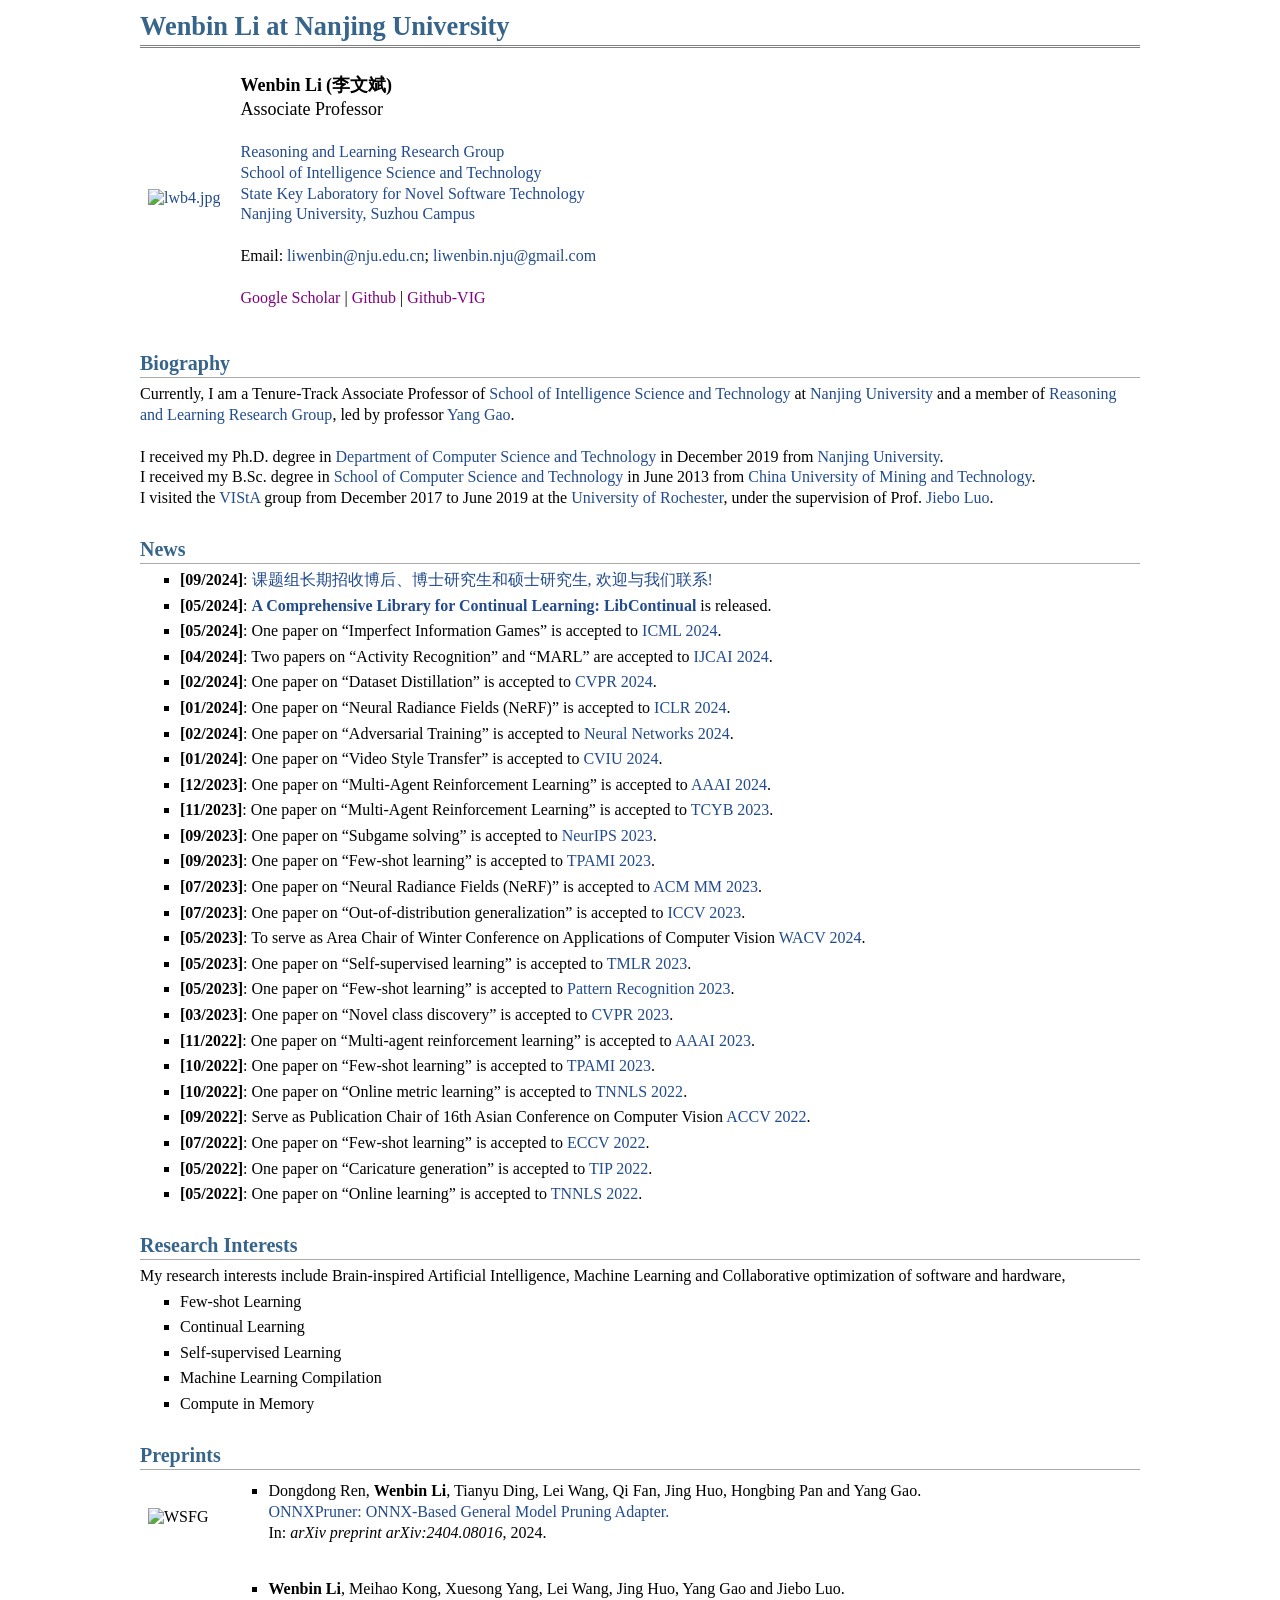
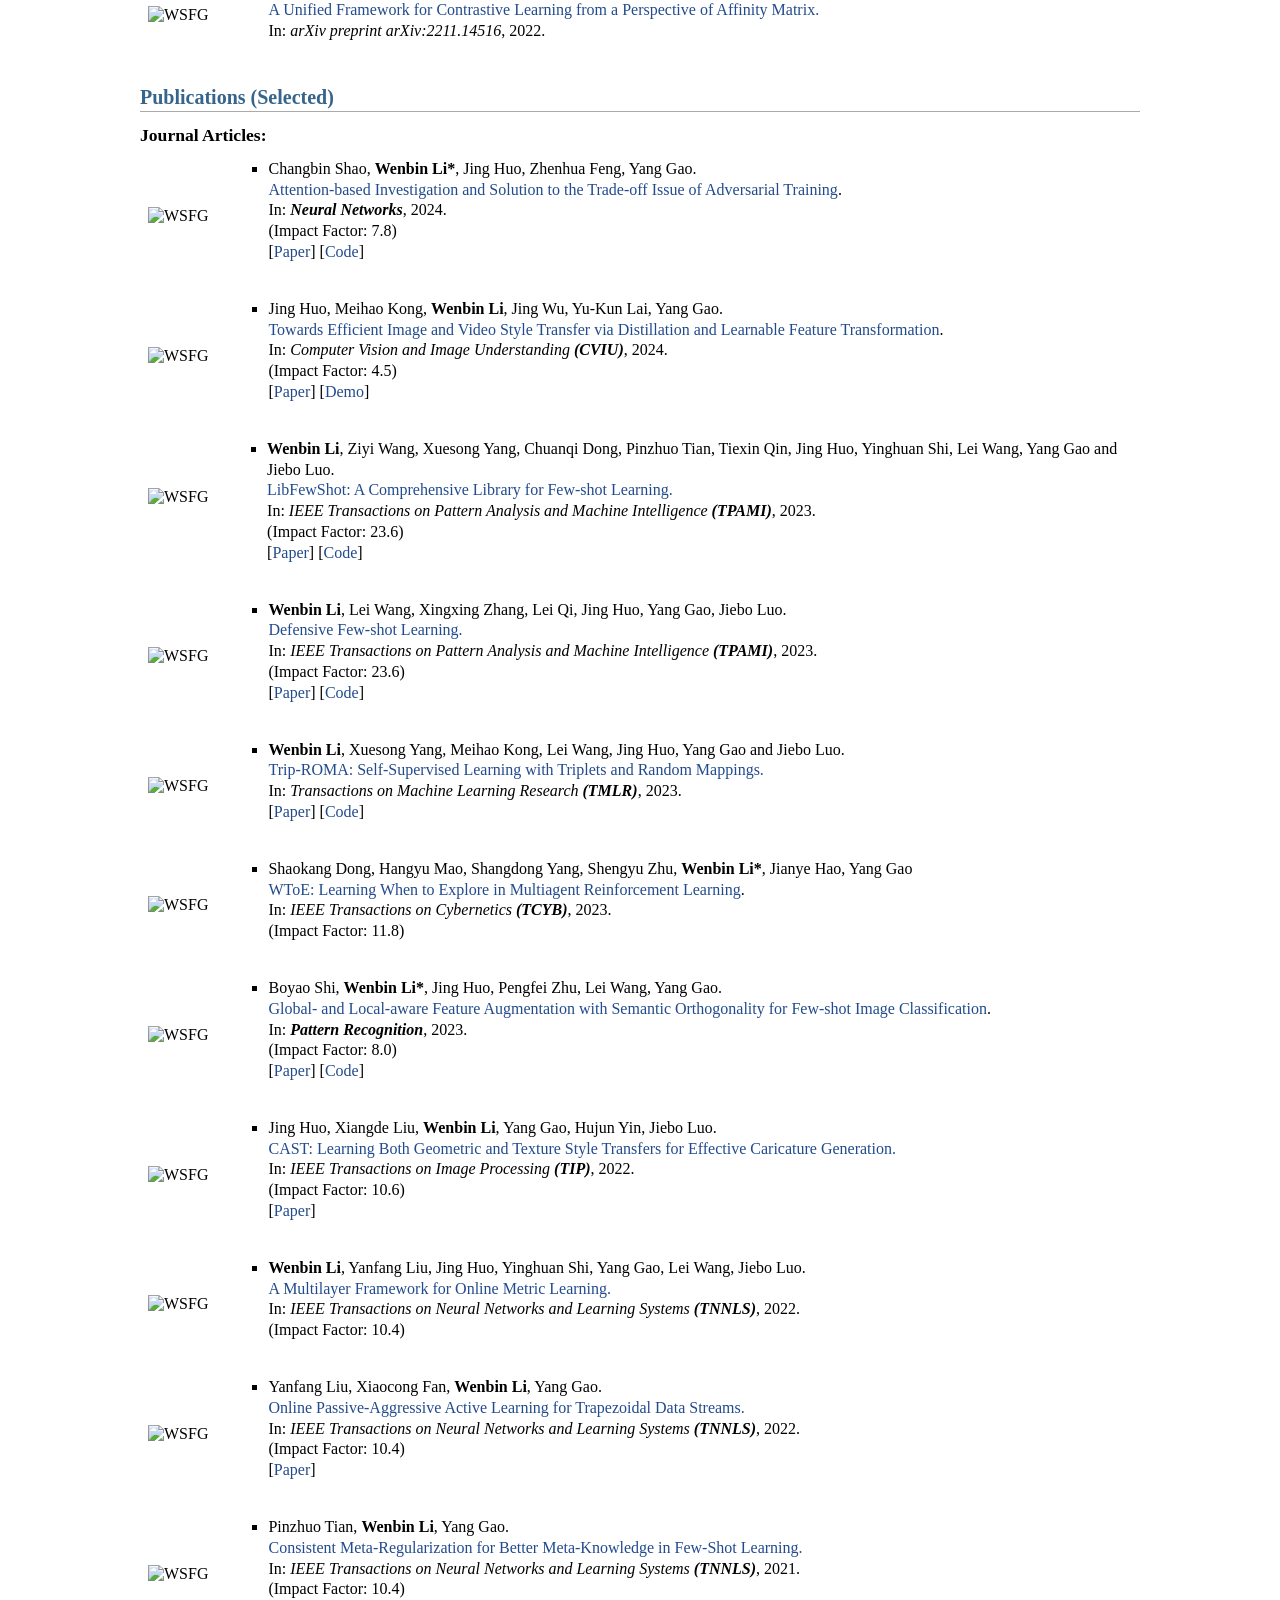
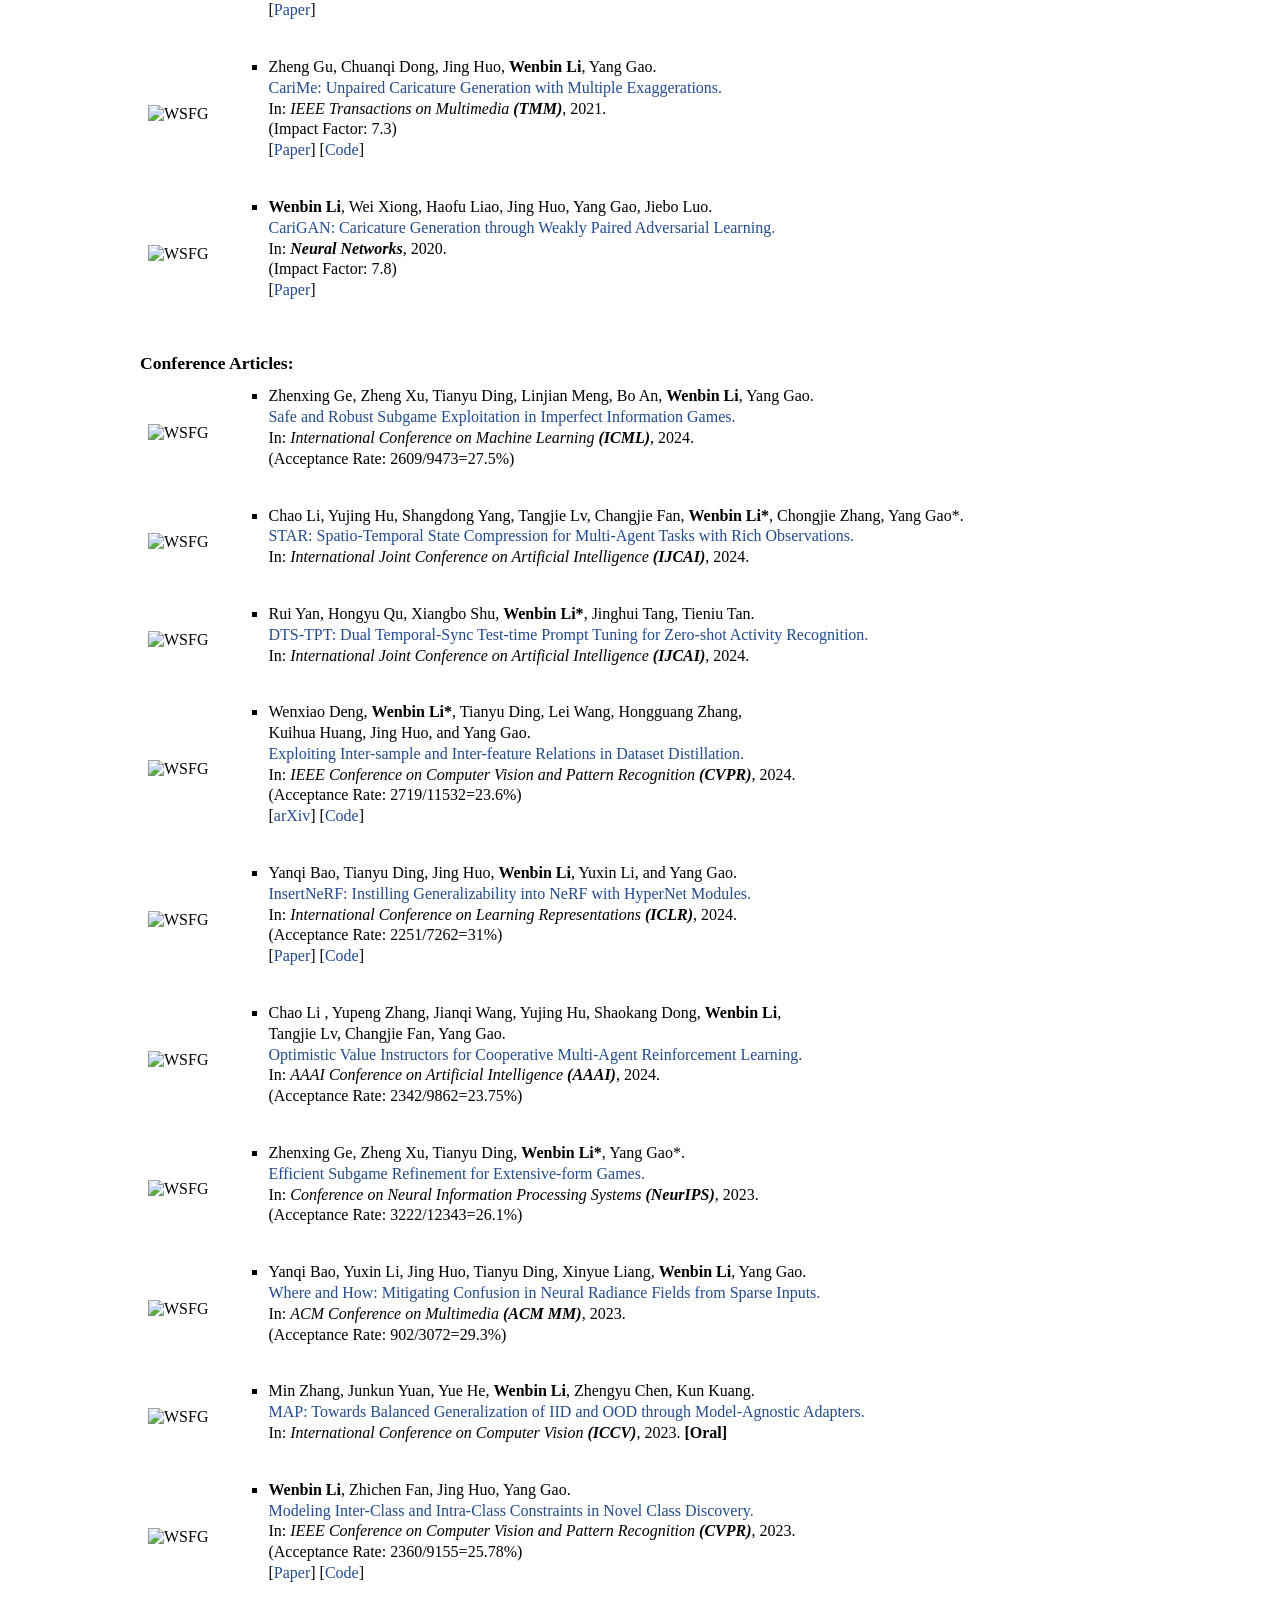
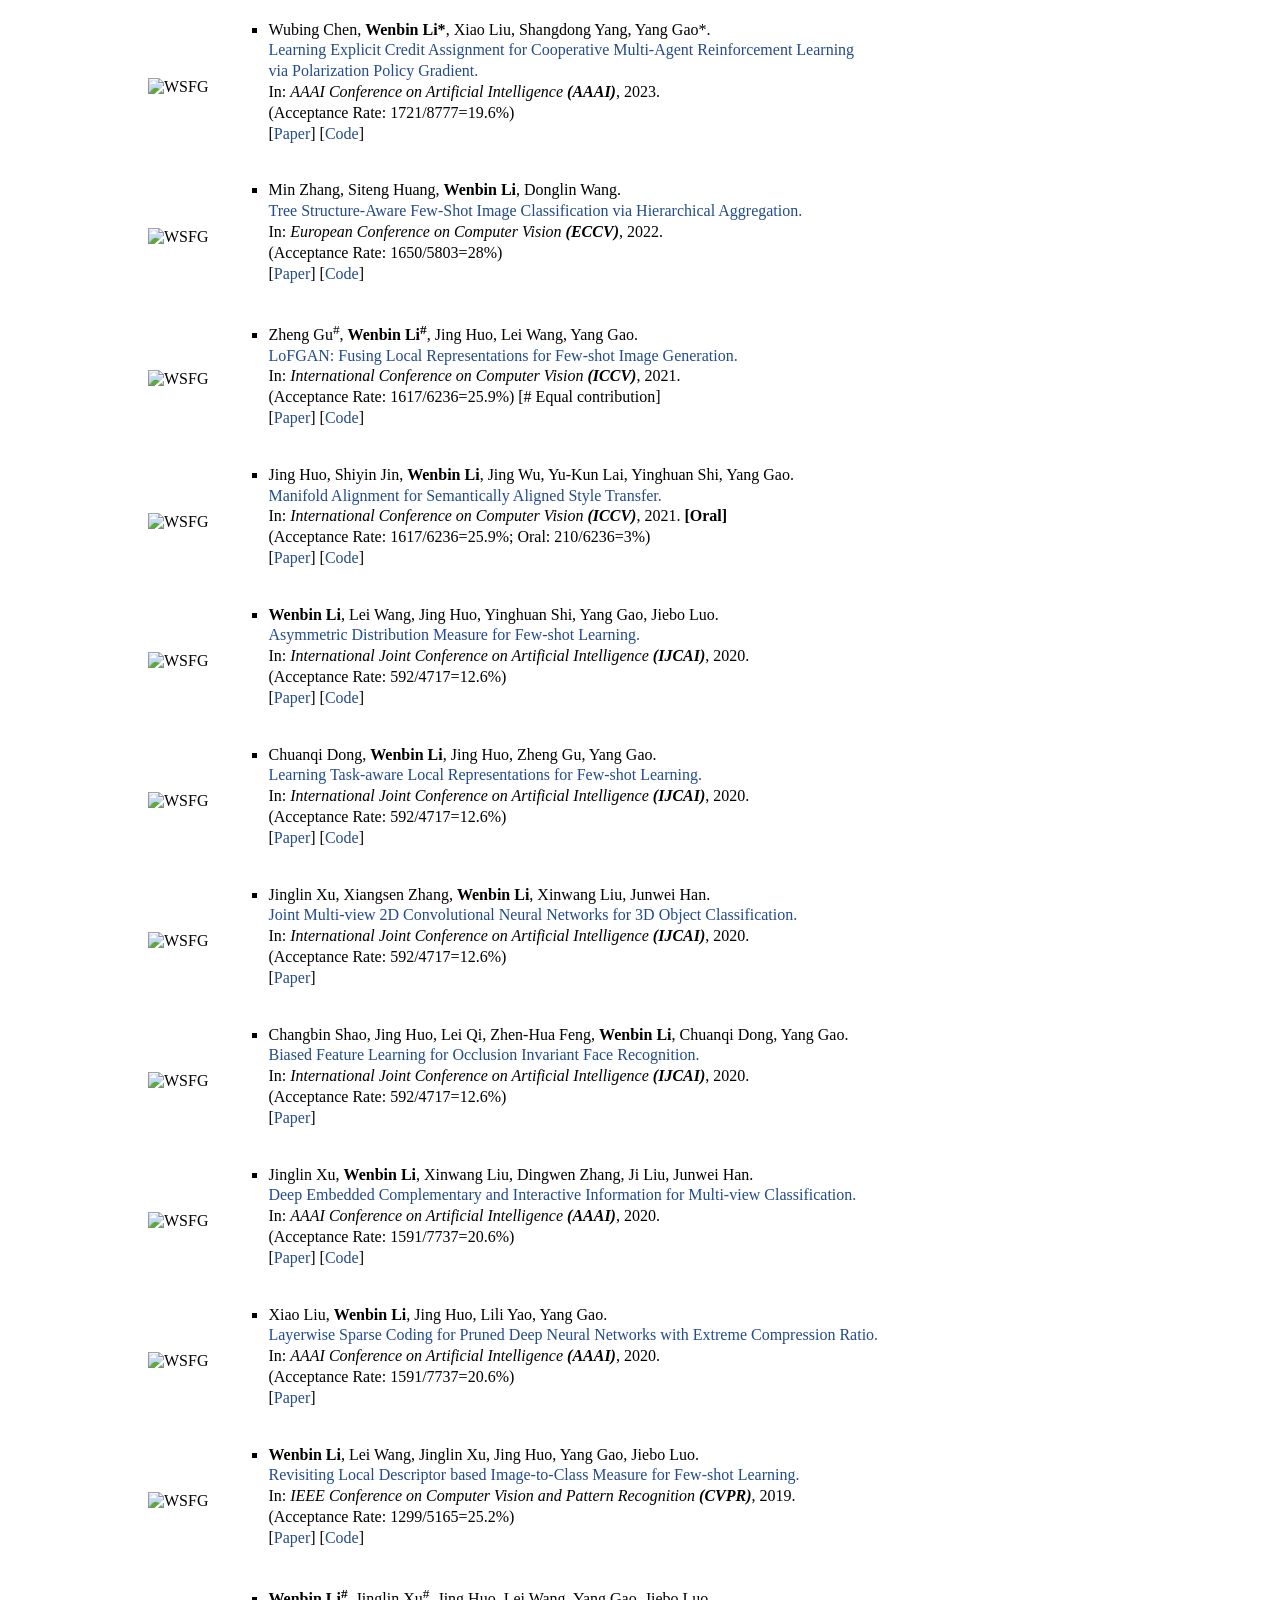
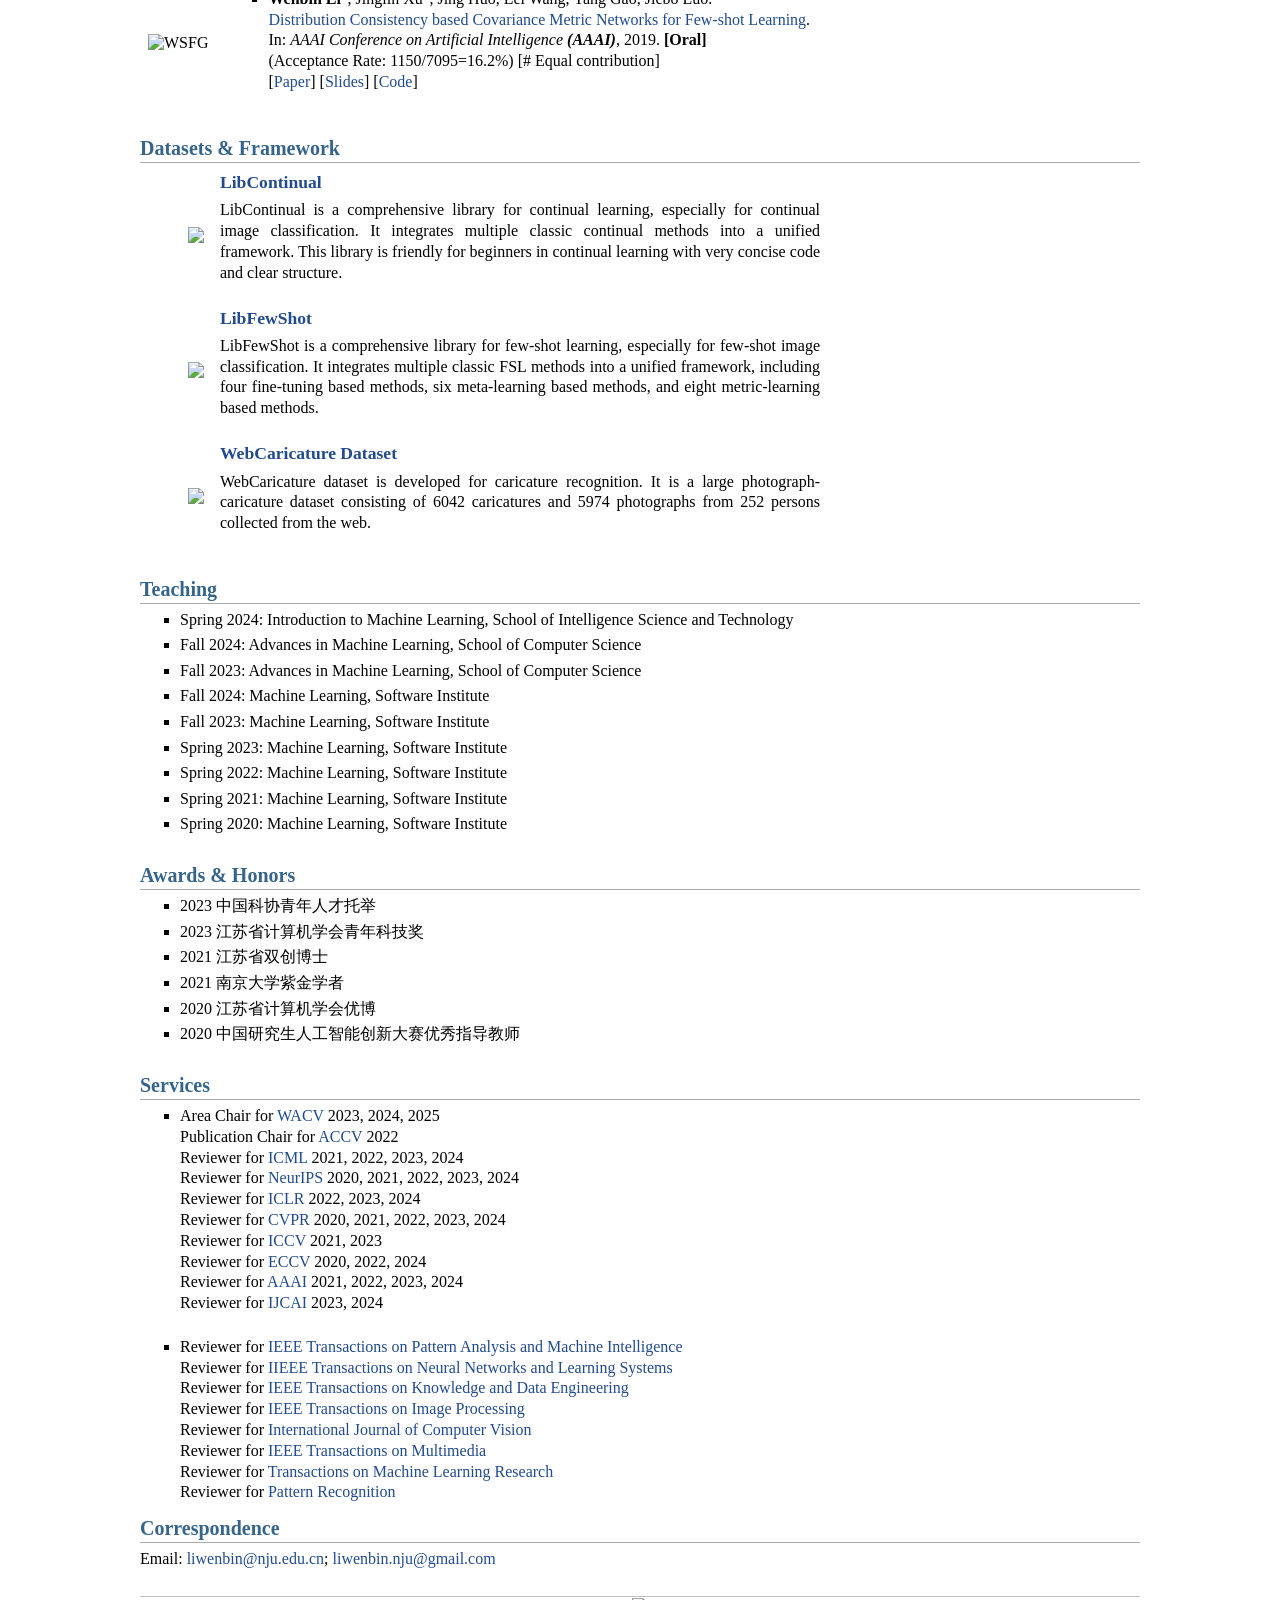
==== index.htm @ 8e6f7f5a "Add files via upload" ====
<!DOCTYPE html PUBLIC "-//W3C//DTD XHTML 1.1//EN" "http://www.w3.org/TR/xhtml11/DTD/xhtml11.dtd"><html xmlns="http://www.w3.org/1999/xhtml" xml:lang="en"><head><meta http-equiv="Content-Type" content="text/html; charset=UTF-8"><meta name="generator" content="jemdoc, see http://jemdoc.jaboc.net/"><link rel="shortcut icon" href="favicon.ico"><link rel="stylesheet" href="jemdoc.css" type="text/css"><title>Wenbin Li's Homepage (Nanjing University)</title><style type="text/css"></style></head><body><div id="layout-content"><div id="toptitle"><h1>Wenbin Li at Nanjing University</h1></div><table class="imgtable"><tbody><tr><td><a href="lwb4.jpg"><img src="lwb4.jpg" alt="lwb4.jpg" width="220px" height="270px"></a>&nbsp;</td><td align="left"><p><b><font size="+1" face="Times New Roman">Wenbin Li</font> <font size="+1" face="华文楷体">(李文斌)</font></b><br><font size="+1" face="Times New Roman">Associate Professor</font> <br><br><a href="https://cs.nju.edu.cn/rl/index_eng.htm">Reasoning and Learning Research Group</a><br><a href="https://is.nju.edu.cn/main.htm">School of Intelligence Science and Technology</a> <br><a href="http://keysoftlab.nju.edu.cn/site/ndjsjx/">State Key Laboratory for Novel Software Technology</a> <br><a href="http://www.nju.edu.cn/">Nanjing University, Suzhou Campus</a><br><br>Email: <a href="mailto:liwenbin@nju.edu.cn">liwenbin@nju.edu.cn</a>;  <a href="mailto:liwenbin.nju@gmail.com">liwenbin.nju@gmail.com</a><br><br><!-- Office: Room 1019, Computer Science Building, Xianlin Campus of Nanjing University, Nanjing 210023, China</p> --><a href="https://scholar.google.com/citations?user=K-kC4yYAAAAJ&hl=zh-CN&authuser=1"><span style="color:purple">Google Scholar</span></a> | <a href="https://github.com/WenbinLee"><span style="color:purple">Github</span></a> |<a href="https://github.com/RL-VIG"><span style="color:purple">Github-VIG</span></a></td></tbody></table><h2><font face="Times New Roman">Biography</font></h2><p><font face="Times New Roman">Currently, I am a Tenure-Track Associate Professor of <a href="https://is.nju.edu.cn/main.htm" target="_blank">School of Intelligence Science and Technology</a> at <a href="http://www.nju.edu.cn/" target="_blank">Nanjing University</a> and a member of <a href="https://cs.nju.edu.cn/rl/" target="_blank">Reasoning and Learning Research Group</a>, led by professor <a href="https://cs.nju.edu.cn/gaoyang">Yang Gao</a>.<br><span class="norm"><br class="style1"></span>I received my Ph.D. degree in <a href="http://cs.nju.edu.cn/" target="_blank">Department of Computer Science and Technology</a> in December 2019 from <a href="https://www.nju.edu.cn/EN/">Nanjing University</a>.<span class="norm"><br class="style1"></span>I received my B.Sc. degree in <a href="http://cs.cumt.edu.cn/">School of Computer Science and Technology</a> in June 2013 from <a href="http://http://www.cumt.edu.cn//">China University of Mining and Technology</a>.<span class="norm"><br class="style1"></span>I visited the <a href="http://www.cs.rochester.edu/u/jluo/#VISTA">VIStA</a> group from December 2017 to June 2019 at the <a href="https://www.rochester.edu">University of Rochester</a>, under the supervision of Prof. <a href="http://www.cs.rochester.edu/u/jluo/">Jiebo Luo</a>.</font></p><h2><font face="Times New Roman">News</font></h2><ul><li><p><b><font face="Times New Roman">[09/2024]</b>: <a>课题组长期招收博后、博士研究生和硕士研究生, 欢迎与我们联系!</font></a></font></p></li><li><p><b><font face="Times New Roman">[05/2024]</b>: <b>  <a href="https://github.com/RL-VIG/LibContinual.git">A Comprehensive Library for Continual Learning: LibContinual</b></a> is released.</font></p></li><li><p><b><font face="Times New Roman">[05/2024]</b>: One paper on “Imperfect Information Games” is accepted to <a href="https://icml.cc/">ICML 2024</a>.</font></p></li><li><p><b><font face="Times New Roman">[04/2024]</b>: Two papers on “Activity Recognition” and “MARL” are accepted to <a href="hhttps://ijcai24.org/">IJCAI 2024</a>.</font></p></li><li><p><b><font face="Times New Roman">[02/2024]</b>: One paper on “Dataset Distillation” is accepted to <a href="https://cvpr.thecvf.com/">CVPR 2024</a>.</font></p></li><li><p><b><font face="Times New Roman">[01/2024]</b>: One paper on “Neural Radiance Fields (NeRF)” is accepted to <a href="https://iclr.cc/">ICLR 2024</a>.</font></p></li><li><p><b><font face="Times New Roman">[02/2024]</b>: One paper on “Adversarial Training” is accepted to <a href="https://www.sciencedirect.com/science/article/pii/S0893608024001485">Neural Networks 2024</a>.</font></p></li><li><p><b><font face="Times New Roman">[01/2024]</b>: One paper on “Video Style Transfer” is accepted to <a href="https://www.sciencedirect.com/journal/computer-vision-and-image-understanding">CVIU 2024</a>.</font></p></li><li><p><b><font face="Times New Roman">[12/2023]</b>: One paper on “Multi-Agent Reinforcement Learning” is accepted to <a href="https://aaai.org/aaai-conference/">AAAI 2024</a>.</font></p></li><li><p><b><font face="Times New Roman">[11/2023]</b>: One paper on “Multi-Agent Reinforcement Learning” is accepted to <a href="https://ieeexplore.ieee.org/document/10324374">TCYB 2023</a>.</font></p></li><li><p><b><font face="Times New Roman">[09/2023]</b>: One paper on “Subgame solving” is accepted to <a href="https://openreview.net/group?id=NeurIPS.cc/2023/Conference">NeurIPS 2023</a>.</font></p></li><li><p><b><font face="Times New Roman">[09/2023]</b>: One paper on “Few-shot learning” is accepted to <a href="https://ieeexplore.ieee.org/document/9916072">TPAMI 2023</a>.</font></p></li><!-- <li><p><b><font face="Times New Roman">[09/2023]</b>: One paper on “Meta Learning” is accepted to <a href="https://dl.acm.org/doi/10.1145/3618365">SIGGRAPH Asia 2023</a>.</font></p></li> --><li><p><b><font face="Times New Roman">[07/2023]</b>: One paper on “Neural Radiance Fields (NeRF)” is accepted to <a href="https://www.acmmm2023.org/">ACM MM 2023</a>.</font></p></li><li><p><b><font face="Times New Roman">[07/2023]</b>: One paper on “Out-of-distribution generalization” is accepted to <a href="https://iccv2023.thecvf.com/">ICCV 2023</a>.</font></p></li><li><p><b><font face="Times New Roman">[05/2023]</b>: To serve as Area Chair of Winter Conference on Applications of Computer Vision <a href="https://wacv2024.thecvf.com/">WACV 2024</a>.</font></p></li><li><p><b><font face="Times New Roman">[05/2023]</b>: One paper on “Self-supervised learning” is accepted to <a href="https://openreview.net/group?id=TMLR/">TMLR 2023</a>.</font></p></li><li><p><b><font face="Times New Roman">[05/2023]</b>: One paper on “Few-shot learning” is accepted to <a href="https://www.sciencedirect.com/science/article/pii/S0031320323004004?dgcid=author">Pattern Recognition 2023</a>.</font></p></li><li><p><b><font face="Times New Roman">[03/2023]</b>: One paper on “Novel class discovery” is accepted to <a href="https://cvpr2023.thecvf.com/">CVPR 2023</a>.</font></p></li><li><p><b><font face="Times New Roman">[11/2022]</b>: One paper on “Multi-agent reinforcement learning” is accepted to <a href="https://aaai.org/Conferences/AAAI-23/">AAAI 2023</a>.</font></p></li><li><p><b><font face="Times New Roman">[10/2022]</b>: One paper on “Few-shot learning” is accepted to <a href="https://ieeexplore.ieee.org/document/9916072">TPAMI 2023</a>.</font></p></li><li><p><b><font face="Times New Roman">[10/2022]</b>: One paper on “Online metric learning” is accepted to <a href="https://ieeexplore.ieee.org/document/9928295">TNNLS 2022</a>.</font></p></li><li><p><b><font face="Times New Roman">[09/2022]</b>: Serve as Publication Chair of 16th Asian Conference on Computer Vision <a href="https://www.accv2022.org/en/">ACCV 2022</a>.</font></p></li><li><p><b><font face="Times New Roman">[07/2022]</b>: One paper on “Few-shot learning” is accepted to <a href="https://eccv2022.ecva.net/">ECCV 2022</a>.</font></p></li><li><p><b><font face="Times New Roman">[05/2022]</b>: One paper on “Caricature generation” is accepted to <a href="https://ieeexplore.ieee.org/stamp/stamp.jsp?arnumber=9765839">TIP 2022</a>.</font></p></li><li><p><b><font face="Times New Roman">[05/2022]</b>: One paper on “Online learning” is accepted to <a href="https://ieeexplore.ieee.org/document/9791447">TNNLS 2022</a>.</font></p></li></ul><h2><font face="Times New Roman">Research Interests</font></h2><p> <font face="Times New Roman">My research interests include Brain-inspired Artificial Intelligence, Machine Learning and Collaborative optimization of software and hardware,</font></p><ul><li><p><font face="Times New Roman">Few-shot Learning</font></p></li><li><p><font face="Times New Roman">Continual Learning</font></p></li><li><p><font face="Times New Roman">Self-supervised Learning</font></p></li><li><p><font face="Times New Roman">Machine Learning Compilation</font></p></li><li><p><font face="Times New Roman">Compute in Memory</font></p></li></ul><h2><font face="Times New Roman">Preprints</font></h2></ol><table class="imgtable"><tbody><tr><td><img src="./Paper/ONNXPruner.png" alt="WSFG" width="220px" height="100px">&nbsp;</td><td align="left"><ul><li><p><font face="Times New Roman">Dongdong Ren, <b>Wenbin Li</b>, Tianyu Ding, Lei Wang, Qi Fan, Jing Huo, Hongbing Pan and Yang Gao.<br> <a href="https://arxiv.org/pdf/2404.08016">ONNXPruner: ONNX-Based General Model Pruning Adapter.</a><br> In: <em>arXiv preprint arXiv:2404.08016</em>, 2024.<br> </font></p></li></ul></td></tr></tbody></table><table class="imgtable"><tbody><tr><td><img src="./Paper/UniCLR.png" alt="WSFG" width="220px" height="100px">&nbsp;</td><td align="left"><ul><li><p><font face="Times New Roman"><b>Wenbin Li</b>, Meihao Kong, Xuesong Yang, Lei Wang, Jing Huo, Yang Gao and Jiebo Luo.<br> <a href="https://arxiv.org/abs/2211.14516">A Unified Framework for Contrastive Learning from a Perspective of Affinity Matrix.</a><br> In: <em>arXiv preprint arXiv:2211.14516</em>, 2022.<br> </font></p></li></ul></td></tr></tbody></table></ol><h2><font face="Times New Roman">Publications (Selected)</font></h2><h3><font face="Times New Roman">Journal Articles:</font></h3></ol><table class="imgtable"><tbody><tr><td><img src="./Paper/AELF.png" alt="WSFG" width="220px" height="110px">&nbsp;</td><td align="left"><ul><li><p><font face="Times New Roman">Changbin Shao, <b>Wenbin Li*</b>, Jing Huo, Zhenhua Feng, Yang Gao.<br><a href="https://www.sciencedirect.com/science/article/pii/S0893608024001485"> Attention-based Investigation and Solution to the Trade-off Issue of Adversarial Training</a>. <br>In: <em> <b>Neural Networks</b></em>, 2024. <br> (Impact Factor: 7.8) <br>[<a href="https://www.sciencedirect.com/science/article/pii/S0893608024001485">Paper</a>] [<a href="https://github.com/CV-SCB0/AELF.git">Code</a>]</font></p> </li></ul></td></tr></tbody></table><table class="imgtable"><tbody><tr><td><img src="./Paper/DIST.png" alt="WSFG" width="220px" height="110px">&nbsp;</td><td align="left"><ul><li><p><font face="Times New Roman">Jing Huo, Meihao Kong, <b>Wenbin Li</b>, Jing Wu, Yu-Kun Lai, Yang Gao.<br><a href="https://www.sciencedirect.com/science/article/pii/S1077314224000286"> Towards Efficient Image and Video Style Transfer via Distillation and Learnable Feature Transformation</a>. <br>In: <em>Computer Vision and Image Understanding <b>(CVIU)</b></em>, 2024. <br> (Impact Factor: 4.5) <br>[<a href="https://www.sciencedirect.com/science/article/pii/S1077314224000286">Paper</a>] [<a href="https://cs.nju.edu.cn/huojing/DistDemo.htm">Demo</a>]</font></p> </li></ul></td></tr></tbody></table><table class="imgtable"><tbody><tr><td><img src="./Paper/Libfewshot.png" alt="WSFG" width="220px" height="100px">&nbsp;</td><td align="left"><ul><li><p><font face="Times New Roman"><b>Wenbin Li</b>, Ziyi Wang, Xuesong Yang, Chuanqi Dong, Pinzhuo Tian, Tiexin Qin, Jing Huo, Yinghuan Shi, Lei Wang, Yang Gao and Jiebo Luo.<br> <a href="https://arxiv.org/abs/2109.04898">LibFewShot: A Comprehensive Library for Few-shot Learning.</a><br>  In: <em>IEEE Transactions on Pattern Analysis and Machine Intelligence <b>(TPAMI)</b></em>, 2023.<br>   (Impact Factor: 23.6) <br> [<a href="./LibFewShot.pdf" download="LibFewShot.pdf">Paper</a>] [<a href="https://github.com/RL-VIG/LibFewShot.git">Code</a>]</font></p></li></ul></td></tr></tbody></table><table class="imgtable"><tbody><tr><td><img src="./Paper/MDAT.png" alt="WSFG" width="220px" height="110px">&nbsp;</td><td align="left"><ul><li><p><font face="Times New Roman"><b>Wenbin Li</b>, Lei Wang, Xingxing Zhang, Lei Qi, Jing Huo, Yang Gao, Jiebo Luo.<br> <a href="https://ieeexplore.ieee.org/document/9916072">Defensive Few-shot Learning.</a><br> In: <em>IEEE Transactions on Pattern Analysis and Machine Intelligence <b>(TPAMI)</b></em>, 2023.<br>   (Impact Factor: 23.6) <br>[<a href="./TPAMI_DFSL.pdf" download="TPAMI_DFSL.pdf">Paper</a>] [<a href="https://github.com/WenbinLee/DefensiveFSL.git">Code</a>]</font></p></li></ul></td></tr></tbody></table><table class="imgtable"><tbody><tr><td><img src="./Paper/ROMA.png" alt="WSFG" width="220px" height="110px">&nbsp;</td><td  align="left"><ul><li><p><font face="Times New Roman"><b>Wenbin Li</b>, Xuesong Yang, Meihao Kong, Lei Wang, Jing Huo, Yang Gao and Jiebo Luo.<br> <a href="https://openreview.net/pdf?id=MR4glug5GU">Trip-ROMA: Self-Supervised Learning with Triplets and Random Mappings.</a><br> In: <em>Transactions on Machine Learning Research <b>(TMLR)</b></em>, 2023.<br>  [<a href="./Trip_ROMA.pdf" download="Trip_ROMA.pdf">Paper</a>] [<a href="https://github.com/WenbinLee/Trip-ROMA.git">Code</a>]</font></p></li></ul></td></tr></tbody></table><table class="imgtable"><tbody><tr><td><img src="./Paper/WTOE.png" alt="WSFG" width="220px" height="110px">&nbsp;</td><td align="left"><ul><li><p><font face="Times New Roman">Shaokang Dong, Hangyu Mao, Shangdong Yang, Shengyu Zhu, <b>Wenbin Li*</b>, Jianye Hao, Yang Gao<br><a href="https://ieeexplore.ieee.org/stamp/stamp.jsp?tp=&arnumber=10324374"> WToE: Learning When to Explore in Multiagent Reinforcement Learning</a>. <br>In: <em>IEEE Transactions on Cybernetics <b>(TCYB)</b></em>, 2023. <br> (Impact Factor: 11.8) <br><!-- [<a href="./PR23.pdf" download="PR23.pdf">Paper</a>] [<a href="https://github.com/onlyyao/GLFA-SOLF">Code</a>] --></font></p> </li></ul></td></tr></tbody></table><table class="imgtable"><tbody><tr><td><img src="./Paper/GLFA.png" alt="WSFG" width="220px" height="110px">&nbsp;</td><td align="left"><ul><li><p><font face="Times New Roman">Boyao Shi, <b>Wenbin Li*</b>, Jing Huo, Pengfei Zhu, Lei Wang, Yang Gao. <br><a href="https://www.sciencedirect.com/science/article/pii/S0031320323004004?dgcid=author"> Global- and Local-aware Feature Augmentation with Semantic Orthogonality for Few-shot Image Classification</a>. <br>In: <b><i>Pattern Recognition</i></b>, 2023.<br> (Impact Factor: 8.0) <br>[<a href="./PR23.pdf" download="PR23.pdf">Paper</a>] [<a href="https://github.com/onlyyao/GLFA-SOLF">Code</a>]</font></p> </li></ul></td></tr></tbody></table><table class="imgtable"><tbody><tr><td><img src="./Paper/CAST.png" alt="WSFG" width="220px" height="110px">&nbsp;</td><td align="left"><ul><li><p><font face="Times New Roman"> Jing Huo, Xiangde Liu, <b>Wenbin Li</b>, Yang Gao, Hujun Yin, Jiebo Luo.<br> <a href="https://ieeexplore.ieee.org/stamp/stamp.jsp?arnumber=9765839">CAST: Learning Both Geometric and Texture Style Transfers for Effective Caricature Generation.</a><br> In: <em>IEEE Transactions on Image Processing <b>(TIP)</b></em>, 2022. <br>   (Impact Factor: 10.6) <br>  [<a href="./CAST.pdf" download="CAST.pdf">Paper</a>] </font></p></li></ul></td></tr></tbody></table><table class="imgtable"><tbody><tr><td><img src="./Paper/ODML.bmp" alt="WSFG" width="220px" height="110px">&nbsp;</td><td align="left"><ul><li><p><font face="Times New Roman"><b>Wenbin Li</b>, Yanfang Liu, Jing Huo, Yinghuan Shi, Yang Gao, Lei Wang, Jiebo Luo.<br>   <a href="https://ieeexplore.ieee.org/document/9928295/authors#authors">A Multilayer Framework for Online Metric Learning.</a><br> In: <em>IEEE Transactions on Neural Networks and Learning Systems <b>(TNNLS)</b></em>, 2022. <br>  (Impact Factor: 10.4) <br></font></p></li></ul></td></tr></tbody></table><table class="imgtable"><tbody><tr><td><img src="./Paper/PAA.png" alt="WSFG" width="220px" height="110px">&nbsp;</td><td align="left"><ul><li><p><font face="Times New Roman">Yanfang Liu, Xiaocong Fan, <b>Wenbin Li</b>, Yang Gao.<br> <a href="https://ieeexplore.ieee.org/stamp/stamp.jsp?tp=&arnumber=9791447">Online Passive-Aggressive Active Learning for Trapezoidal Data Streams.</a><br> In: <em>IEEE Transactions on Neural Networks and Learning Systems <b>(TNNLS)</b></em>, 2022. <br>  (Impact Factor: 10.4) <br>  [<a href="./PAA.pdf" download="PAA.pdf">Paper</a>] </font></p></li></ul></td></tr></tbody></table><table class="imgtable"><tbody><tr><td><img src="./Paper/MetaReg.png" alt="WSFG" width="220px" height="110px">&nbsp;</td><td align="left"><ul><li><p><font face="Times New Roman">Pinzhuo Tian, <b>Wenbin Li</b>, Yang Gao.<br> <a href="https://ieeexplore.ieee.org/document/9449618">Consistent Meta-Regularization for Better Meta-Knowledge in Few-Shot Learning.</a><br> In: <em>IEEE Transactions on Neural Networks and Learning Systems <b>(TNNLS)</b></em>, 2021.<br>  (Impact Factor: 10.4) <br> [<a href="./TNNLS_Tian.pdf" download="TNNLS_Tian.pdf">Paper</a>] </font></p></li></ul></td></tr></tbody></table><table class="imgtable"><tbody><tr><td><img src="./Paper/CariMe.png" alt="WSFG" width="220px" height="110px">&nbsp;</td><td align="left"><ul><li><p><font face="Times New Roman">Zheng Gu, Chuanqi Dong, Jing Huo, <b>Wenbin Li</b>, Yang Gao.<br> <a href="https://ieeexplore.ieee.org/document/9454341">CariMe: Unpaired Caricature Generation with Multiple Exaggerations.</a><br> In: <em>IEEE Transactions on Multimedia <b>(TMM)</b></em>, 2021.<br>  (Impact Factor: 7.3) <br> [<a href="./TMM_GuZheng.pdf" download="TMM_GuZheng.pdf">Paper</a>] [<a href="https://github.com/edward3862/CariMe-pytorch.git">Code</a>]</font></p></li></ul></td></tr></tbody></table><table class="imgtable"><tbody><tr><td><img src="./Paper/CariGAN.bmp" alt="WSFG" width="220px" height="110px">&nbsp;</td><td align="left"><ul><li><p><font face="Times New Roman"><b>Wenbin Li</b>, Wei Xiong, Haofu Liao, Jing Huo, Yang Gao, Jiebo Luo.<br> <a href="https://www.sciencedirect.com/science/article/pii/S0893608020303002">CariGAN: Caricature Generation through Weakly Paired Adversarial Learning.</a><br> In: <em><b>Neural Networks</b></em>, 2020.<br>  (Impact Factor: 7.8) <br> [<a href="./arXiv_Cari.pdf" download="arXiv_Cari.pdf">Paper</a>] </font></p></li></ul></td></tr></tbody></table><br><h3><font face="Times New Roman">Conference Articles:</font></h3><!-- </ol> --><table class="imgtable"><tbody><tr><td><img src="./Paper/OX-Search.png" alt="WSFG" width="220px" height="110px">&nbsp;</td><td align="left"><ul><li><p><font face="Times New Roman">Zhenxing Ge, Zheng Xu, Tianyu Ding, Linjian Meng, Bo An, <b>Wenbin Li</b>, Yang Gao.<br> <a href="https://icml.cc/">Safe and Robust Subgame Exploitation in Imperfect Information Games.</a><br>  In: <em>International Conference on Machine Learning <b>(ICML)</b></em>, 2024.<br>    (Acceptance Rate: 2609/9473=27.5%) <br>  <!-- [<a href="http://arxiv.org/abs/2404.00563">arXiv</a>] [<a href="https://github.com/VincenDen/IID">Code</a>] --></font></p></li></ul></td></tr></tbody></table><table class="imgtable"><tbody><tr><td><img src="./Paper/STAR.png" alt="WSFG" width="220px" height="110px">&nbsp;</td><td align="left"><ul><li><p><font face="Times New Roman">Chao Li, Yujing Hu, Shangdong Yang, Tangjie Lv, Changjie Fan, <b>Wenbin Li*</b>, Chongjie Zhang, Yang Gao*.<br> <a href="https://ijcai24.org/">STAR: Spatio-Temporal State Compression for Multi-Agent Tasks with Rich Observations.</a><br>  In: <em>International Joint Conference on Artificial Intelligence <b>(IJCAI)</b></em>, 2024.<br>    <!-- (Acceptance Rate: 2719/11532=23.6%) <br> -->  <!-- [<a href="http://arxiv.org/abs/2404.00563">arXiv</a>] [<a href="https://github.com/VincenDen/IID">Code</a>] --></font></p></li></ul></td></tr></tbody></table><table class="imgtable"><tbody><tr><td><img src="./Paper/DTS-TPT.png" alt="WSFG" width="220px" height="110px">&nbsp;</td><td align="left"><ul><li><p><font face="Times New Roman">Rui Yan, Hongyu Qu, Xiangbo Shu, <b>Wenbin Li*</b>, Jinghui Tang, Tieniu Tan.<br> <a href="https://ijcai24.org/">DTS-TPT: Dual Temporal-Sync Test-time Prompt Tuning for Zero-shot Activity Recognition.</a><br>  In: <em>International Joint Conference on Artificial Intelligence <b>(IJCAI)</b></em>, 2024.<br>    <!-- (Acceptance Rate: 2719/11532=23.6%) <br> -->  <!-- [<a href="http://arxiv.org/abs/2404.00563">arXiv</a>] [<a href="https://github.com/VincenDen/IID">Code</a>] --></font></p></li></ul></td></tr></tbody></table><table class="imgtable"><tbody><tr><td><img src="./Paper/DD.png" alt="WSFG" width="220px" height="110px">&nbsp;</td><td align="left"><ul><li><p><font face="Times New Roman">Wenxiao Deng, <b>Wenbin Li*</b>, Tianyu Ding, Lei Wang, Hongguang Zhang, <br> Kuihua Huang, Jing Huo, and Yang Gao.<br> <a href="https://arxiv.org/pdf/2404.00563.pdf">Exploiting Inter-sample and Inter-feature Relations in Dataset Distillation.</a><br>  In: <em>IEEE Conference on Computer Vision and Pattern Recognition <b>(CVPR)</b></em>, 2024.<br>    (Acceptance Rate: 2719/11532=23.6%) <br>  [<a href="http://arxiv.org/abs/2404.00563">arXiv</a>] [<a href="https://github.com/VincenDen/IID">Code</a>]</font></p></li></ul></td></tr></tbody></table><table class="imgtable"><tbody><tr><td><img src="./Paper/InsertNeRF.png" alt="WSFG" width="220px" height="110px">&nbsp;</td><td align="left"><ul><li><p><font face="Times New Roman">Yanqi Bao, Tianyu Ding, Jing Huo, <b>Wenbin Li</b>, Yuxin Li, and Yang Gao.<br> <a href="https://openreview.net/forum?id=aHmNpLlUlb&noteId=7DmKGOB0Hd">InsertNeRF: Instilling Generalizability into NeRF with HyperNet Modules.</a><br>  In: <em>International Conference on Learning Representations  <b>(ICLR)</b></em>, 2024.<br>    (Acceptance Rate: 2251/7262=31%) <br>  [<a href="./InsertNeRF_ICLR2024.pdf" download="InsertNeRF_ICLR2024.pdf">Paper</a>] [<a href="https://github.com/bbbbby-99/InsertNeRF">Code</a>]</font></p></li></ul></td></tr></tbody></table><table class="imgtable"><tbody><tr><td><img src="./Paper/OVI.png" alt="WSFG" width="220px" height="110px">&nbsp;</td><td align="left"><ul><li><p><font face="Times New Roman">Chao Li , Yupeng Zhang, Jianqi Wang, Yujing Hu, Shaokang Dong, <b>Wenbin Li</b>, <br> Tangjie Lv, Changjie Fan, Yang Gao.<br> <a href="https://openreview.net/forum?id=8HzOyg1ngp">Optimistic Value Instructors for Cooperative Multi-Agent Reinforcement Learning.</a><br>  In: <em>AAAI Conference on Artificial Intelligence <b>(AAAI)</b></em>, 2024.<br>    (Acceptance Rate: 2342/9862=23.75%) <br></font></p></li></ul></td></tr></tbody></table><table class="imgtable"><tbody><tr><td><img src="./Paper/subgame.png" alt="WSFG" width="220px" height="110px">&nbsp;</td><td align="left"><ul><li><p><font face="Times New Roman">Zhenxing Ge, Zheng Xu, Tianyu Ding, <b>Wenbin Li*</b>, Yang Gao*.<br> <a href="https://openreview.net/forum?id=8HzOyg1ngp">Efficient Subgame Refinement for Extensive-form Games.</a><br>  In: <em>Conference on Neural Information Processing Systems <b>(NeurIPS)</b></em>, 2023.<br>   (Acceptance Rate: 3222/12343=26.1%) <br></font></p></li></ul></td></tr></tbody></table><table class="imgtable"><tbody><tr><td><img src="./Paper/Nerf.png" alt="WSFG" width="220px" height="110px">&nbsp;</td><td align="left"><ul><li><p><font face="Times New Roman">Yanqi Bao, Yuxin Li, Jing Huo, Tianyu Ding, Xinyue Liang, <b>Wenbin Li</b>, Yang Gao.<br> <a href="https://dl.acm.org/doi/abs/10.1145/3581783.3613769">Where and How: Mitigating Confusion in Neural Radiance Fields from Sparse Inputs.</a><br>  In: <em>ACM Conference on Multimedia <b>(ACM MM)</b></em>, 2023.<br>   (Acceptance Rate: 902/3072=29.3%) <br> <!-- [<a href="./NCD_IIC.pdf" download="NCD_IIC.pdf">Paper</a>] [<a href="https://github.com/FanZhichen/NCD-IIC.git">Code</a>] --></font></p></li></ul></td></tr></tbody></table><table class="imgtable"><tbody><tr><td><img src="./Paper/MAP.png" alt="WSFG" width="220px" height="110px">&nbsp;</td><td align="left"><ul><li><p><font face="Times New Roman">Min Zhang, Junkun Yuan, Yue He, <b>Wenbin Li</b>, Zhengyu Chen, Kun Kuang.<br> <a href="https://openaccess.thecvf.com/content/ICCV2023/papers/Zhang_MAP_Towards_Balanced_Generalization_of_IID_and_OOD_through_Model-Agnostic_ICCV_2023_paper.pdf">MAP: Towards Balanced Generalization of IID and OOD through Model-Agnostic Adapters.</a><br>  In: <em>International Conference on Computer Vision <b>(ICCV)</b></em>, 2023. <b>[Oral]</b><br> <!-- [<a href="./NCD_IIC.pdf" download="NCD_IIC.pdf">Paper</a>] [<a href="https://github.com/FanZhichen/NCD-IIC.git">Code</a>] --></font></p></li></ul></td></tr></tbody></table><table class="imgtable"><tbody><tr><td><img src="./Paper/NCD.png" alt="WSFG" width="220px" height="110px">&nbsp;</td><td align="left"><ul><li><p><font face="Times New Roman"><b>Wenbin Li</b>, Zhichen Fan, Jing Huo, Yang Gao.<br> <a href="https://arxiv.org/pdf/2210.03591.pdf">Modeling Inter-Class and Intra-Class Constraints in Novel Class Discovery.</a><br>  In: <em>IEEE Conference on Computer Vision and Pattern Recognition <b>(CVPR)</b></em>, 2023.<br>  (Acceptance Rate: 2360/9155=25.78%) <br> [<a href="./NCD_IIC.pdf" download="NCD_IIC.pdf">Paper</a>] [<a href="https://github.com/FanZhichen/NCD-IIC.git">Code</a>]</font></p></li></ul></td></tr></tbody></table><table class="imgtable"><tbody><tr><td><img src="./Paper/MAPPG.png" alt="WSFG" width="220px" height="110px">&nbsp;</td><td align="left"><ul><li><p><font face="Times New Roman">Wubing Chen, <b>Wenbin Li*</b>, Xiao Liu, Shangdong Yang, Yang Gao*.<br> <a href="https://arxiv.org/pdf/2210.05367.pdf">Learning Explicit Credit Assignment for Cooperative Multi-Agent Reinforcement Learning <br>via Polarization Policy Gradient.</a><br>  In: <em>AAAI Conference on Artificial Intelligence <b>(AAAI)</b></em>, 2023.<br>  (Acceptance Rate: 1721/8777=19.6%) <br>  [<a href="./MAPPG_AAAI2023.pdf" download="MAPPG_AAAI2023.pdf">Paper</a>] [<a href="https://github.com/code-cultivater/MAPPG">Code</a>]</font></p></li></ul></td></tr></tbody></table><table class="imgtable"><tbody><tr><td><img src="./Paper/HTS.png" alt="WSFG" width="220px" height="110px">&nbsp;</td><td align="left"><ul><li><p><font face="Times New Roman">Min Zhang, Siteng Huang, <b>Wenbin Li</b>, Donglin Wang.<br> <a href="https://arxiv.org/pdf/2207.06989.pdf">Tree Structure-Aware Few-Shot Image Classification via Hierarchical Aggregation.</a><br> In: <em>European Conference on Computer Vision <b>(ECCV)</b></em>, 2022. <br>  (Acceptance Rate: 1650/5803=28%) <br>  [<a href="./HTS_ECCV2022.pdf" download="HTS_ECCV2022.pdf">Paper</a>] [<a href="https://github.com/remiMZ/HTS-ECCV22.git">Code</a>]</font></p></li></ul></td></tr></tbody></table><table class="imgtable"><tbody><tr><td><img src="./Paper/LoFGAN.png" alt="WSFG" width="220px" height="110px">&nbsp;</td><td align="left"><ul><li><p><font face="Times New Roman">Zheng Gu<sup>#</sup>, <b>Wenbin Li<sup>#</sup></b>, Jing Huo, Lei Wang, Yang Gao.<br> <a href="https://openaccess.thecvf.com/content/ICCV2021/papers/Gu_LoFGAN_Fusing_Local_Representations_for_Few-Shot_Image_Generation_ICCV_2021_paper.pdf">LoFGAN: Fusing Local Representations for Few-shot Image Generation.</a><br> In: <em>International Conference on Computer Vision <b>(ICCV)</b></em>, 2021. <br>   (Acceptance Rate: 1617/6236=25.9%) [# Equal contribution]<br>  [<a href="./LoFGAN.pdf" download="LoFGAN.pdf">Paper</a>] [<a href="https://github.com/edward3862/LoFGAN-pytorch.git">Code</a>]</font></p></li></ul></td></tr></tbody></table><table class="imgtable"><tbody><tr><td><img src="./Paper/MAST.png" alt="WSFG" width="220px" height="110px">&nbsp;</td><td align="left"><ul><li><p><font face="Times New Roman">Jing Huo, Shiyin Jin, <b>Wenbin Li</b>, Jing Wu, Yu-Kun Lai, Yinghuan Shi, Yang Gao.<br> <a href="https://openaccess.thecvf.com/content/ICCV2021/papers/Huo_Manifold_Alignment_for_Semantically_Aligned_Style_Transfer_ICCV_2021_paper.pdf">Manifold Alignment for Semantically Aligned Style Transfer.</a><br> In: <em>International Conference on Computer Vision <b>(ICCV)</b></em>, 2021. <b>[Oral]</b><br>   (Acceptance Rate: 1617/6236=25.9%; Oral: 210/6236=3%) <br> [<a href="./MAST.pdf" download="MAST.pdf">Paper</a>] [<a href="https://github.com/NJUHuoJing/MAST.git">Code</a>]</font></p></li></ul></td></tr></tbody></table><table class="imgtable"><tbody><tr><td><img src="./Paper/ADM.bmp" alt="WSFG" width="220px" height="110px">&nbsp;</td><td align="left"><ul><li><p><font face="Times New Roman"><b>Wenbin Li</b>, Lei Wang, Jing Huo, Yinghuan Shi, Yang Gao, Jiebo Luo.<br> <a href="https://www.ijcai.org/Proceedings/2020/0409.pdf">Asymmetric Distribution Measure for Few-shot Learning.</a><br> In: <em>International Joint Conference on Artificial Intelligence <b>(IJCAI)</b></em>, 2020.<br>  (Acceptance Rate: 592/4717=12.6%) <br> [<a href="./ADM.pdf" download="ADM.pdf">Paper</a>] [<a href="https://github.com/WenbinLee/ADM.git">Code</a>]</font></p></li></ul></td></tr></tbody></table><table class="imgtable"><tbody><tr><td><img src="./Paper/ATL.bmp" alt="WSFG" width="220px" height="110px">&nbsp;</td><td align="left"><ul><li><p><font face="Times New Roman">Chuanqi Dong, <b>Wenbin Li</b>, Jing Huo, Zheng Gu, Yang Gao.<br> <a href="https://www.ijcai.org/Proceedings/2020/0100.pdf">Learning Task-aware Local Representations for Few-shot Learning.</a><br>  In: <em>International Joint Conference on Artificial Intelligence <b>(IJCAI)</b></em>, 2020.<br>  (Acceptance Rate: 592/4717=12.6%) <br>[<a href="./ATL.pdf" download="ATL.pdf">Paper</a>] [<a href="https://github.com/LegenDong/ATL-Net.git">Code</a>]</font></p></li></ul></td></tr></tbody></table><table class="imgtable"><tbody><tr><td><img src="./Paper/MVCNN.bmp" alt="WSFG" width="220px" height="110px">&nbsp;</td><td align="left"><ul><li><p><font face="Times New Roman">Jinglin Xu, Xiangsen Zhang, <b>Wenbin Li</b>, Xinwang Liu, Junwei Han.<br> <a href="https://www.ijcai.org/Proceedings/2020/0443.pdf">Joint Multi-view 2D Convolutional Neural Networks for 3D Object Classification.</a><br> In: <em>International Joint Conference on Artificial Intelligence <b>(IJCAI)</b></em>, 2020.<br>  (Acceptance Rate: 592/4717=12.6%) <br> [<a href="./MVCNN.pdf" download="MVCNN.pdf">Paper</a>]</font></p></li></ul></td></tr></tbody></table><table class="imgtable"><tbody><tr><td><img src="./Paper/BFL.png" alt="WSFG" width="220px" height="110px">&nbsp;</td><td align="left"><ul><li><p><font face="Times New Roman">Changbin Shao, Jing Huo, Lei Qi, Zhen-Hua Feng, <b>Wenbin Li</b>, Chuanqi Dong, Yang Gao.<br> <a href="https://www.ijcai.org/Proceedings/2020/0093.pdf">Biased Feature Learning for Occlusion Invariant Face Recognition.</a><br> In: <em>International Joint Conference on Artificial Intelligence <b>(IJCAI)</b></em>, 2020.<br>  (Acceptance Rate: 592/4717=12.6%) <br> [<a href="./BFL.pdf" download="BFL.pdf">Paper</a>]</font></p></li></ul></td></tr></tbody></table><table class="imgtable"><tbody><tr><td><img src="./Paper/MvNN.bmp" alt="WSFG" width="220px" height="110px">&nbsp;</td><td align="left"><ul><li><p><font face="Times New Roman">Jinglin Xu, <b>Wenbin Li</b>, Xinwang Liu, Dingwen Zhang, Ji Liu, Junwei Han. <br><a href="https://ojs.aaai.org/index.php/AAAI/article/view/6122">Deep Embedded Complementary and Interactive Informationfor Multi-view Classification.</a> <br> In: <em>AAAI Conference on Artificial Intelligence <b>(AAAI)</b></em>, 2020.<br>  (Acceptance Rate: 1591/7737=20.6%) <br> [<a href="./AAAI20a.pdf" download="AAAI20a.pdf">Paper</a>] [<a href="https://github.com/xujinglin/MvNNcor">Code</a>]</font></p></li></ul></td></tr></tbody></table><table class="imgtable"><tbody><tr><td><img src="./Paper/LSC.bmp" alt="WSFG" width="220px" height="110px">&nbsp;</td><td align="left"><ul><li><p><font face="Times New Roman"> Xiao Liu, <b>Wenbin Li</b>, Jing Huo, Lili Yao, Yang Gao. <br> <a href="https://aaai.org/ojs/index.php/AAAI/article/view/5927/5783">Layerwise Sparse Coding for Pruned Deep Neural Networks with Extreme Compression Ratio.</a><br> In: <em>AAAI Conference on Artificial Intelligence <b>(AAAI)</b></em>, 2020.<br>  (Acceptance Rate: 1591/7737=20.6%) <br> [<a href="./LSC.pdf" download="LSC.pdf">Paper</a>] </font></p></li></ul></td></tr></tbody></table><table class="imgtable"><tbody><tr><td><img src="./Paper/DN4.bmp" alt="WSFG" width="220px" height="110px">&nbsp;</td><td align="left"><ul><li><p><font face="Times New Roman"><b>Wenbin Li</b>, Lei Wang, Jinglin Xu, Jing Huo, Yang Gao, Jiebo Luo. <br> <a  href="https://openaccess.thecvf.com/content_CVPR_2019/papers/Li_Revisiting_Local_Descriptor_Based_Image-To-Class_Measure_for_Few-Shot_Learning_CVPR_2019_paper.pdf"> Revisiting Local Descriptor based Image-to-Class Measure for Few-shot Learning.</a> <br> In: <em>IEEE Conference on Computer Vision and Pattern Recognition <b>(CVPR)</b></em>, 2019.<br>  (Acceptance Rate: 1299/5165=25.2%) <br> [<a href="./CVPR19.pdf" download="CVPR19.pdf">Paper</a>] [<a href="https://github.com/WenbinLee/DN4.git">Code</a>]</font></p></li></ul></td></tr></tbody></table><table class="imgtable"><tbody><tr><td><img src="./Paper/CovaMNet.bmp" alt="WSFG" width="220px" height="110px">&nbsp;</td><td align="left"><ul><li><p><font face="Times New Roman"><b>Wenbin Li<sup>#</sup></b>, Jinglin Xu<sup>#</sup>, Jing Huo, Lei Wang, Yang Gao, Jiebo Luo. <br> <a href="https://www.aaai.org/ojs/index.php/AAAI/article/view/4885/4758">Distribution Consistency based Covariance Metric Networks for Few-shot Learning</a>.<br> In: <em>AAAI Conference on Artificial Intelligence <b>(AAAI)</b></em>, 2019. <b>[Oral]</b><br>  (Acceptance Rate: 1150/7095=16.2%) [# Equal contribution]<br> [<a href="./AAAI19.pdf" download="AAAI19.pdf">Paper</a>] [<a href="./AAAI19_slide.pdf" download="AAAI19_slide.pdf">Slides</a>] [<a href="https://github.com/WenbinLee/CovaMNet.git">Code</a>]</font></p></li></ul></td></tr></tbody></table></ol><h2><font face="Times New Roman">Datasets & Framework</font></h2><ul><table class="imgtable">  <tbody>    <tr>    <td>        <img src="./Paper/LibContinual2.png" width="250">      </td>      <td width="600"  style="vertical-align:text-top;">        <h3><font face="Times New Roman"><a href="https://github.com/RL-VIG/LibContinual.git"><b>LibContinual</b></a><br></font></h3>        <p  style=text-align:justify><font face="Times New Roman">LibContinual is a comprehensive library for continual learning, especially for continual image classification. It integrates multiple classic continual methods into a unified framework. This library is friendly for beginners in continual learning with very concise code and clear structure.</font></td>    </p>    </tr>  </tbody></table><table class="imgtable">  <tbody>    <tr>    <td>        <img src="./Paper/Libfewshot2.png" width="250">      </td>      <td width="600"  style="vertical-align:text-top;">        <h3><font face="Times New Roman"><a href="https://github.com/RL-VIG/LibFewShot.git"><b>LibFewShot</b></a><br></font></h3>        <p  style=text-align:justify><font face="Times New Roman">LibFewShot is a comprehensive library for few-shot learning, especially for few-shot image classification. It integrates multiple classic FSL methods into a unified framework, including four fine-tuning based methods, six meta-learning based methods, and eight metric-learning based methods.</font></td>    </p>    </tr>  </tbody></table><table class="imgtable">  <tbody>    <tr>	  <td>        <img src="./Paper/CaricatureJin.bmp" width="250">      </td>      <td width="600"  style="vertical-align:text-top;">        <h3><font face="Times New Roman"><a href="https://cs.nju.edu.cn/rl/WebCaricature.htm"><b>WebCaricature Dataset</b></a><br></font></h3>        <p style=text-align:justify> <font face="Times New Roman">WebCaricature dataset is developed for caricature recognition.     It is a large photograph-caricature dataset consisting of 6042 caricatures and 5974 photographs from 252 persons collected from the web.</font></td>		</p>    </tr>  </tbody></table></ul><h2><font face="Times New Roman">Teaching</font></h2><ul><li><p><font face="Times New Roma">Spring 2024: Introduction to Machine Learning, School of Intelligence Science and Technology</font></p></li><li><p><font face="Times New Roma">Fall 2024: Advances in Machine Learning, School of Computer Science</font></p></li><li><p><font face="Times New Roma">Fall 2023: Advances in Machine Learning, School of Computer Science</font></p></li><li><p><font face="Times New Roma">Fall 2024: Machine Learning, Software Institute</font></p></li><li><p><font face="Times New Roma">Fall 2023: Machine Learning, Software Institute</font></p></li><li><p><font face="Times New Roma">Spring 2023: Machine Learning, Software Institute</font></p></li><li><p><font face="Times New Roma">Spring 2022: Machine Learning, Software Institute</font></p></li><li><p><font face="Times New Roma">Spring 2021: Machine Learning, Software Institute</font></p></li><li><p><font face="Times New Roma">Spring 2020: Machine Learning, Software Institute</font></p></li></ul><h2><font face="Times New Roman">Awards & Honors</font></h2><ul><li><p><font face="华文楷体">2023 中国科协青年人才托举</font></p></li><li><p><font face="华文楷体">2023 江苏省计算机学会青年科技奖</font></p></li><li><p><font face="华文楷体">2021 江苏省双创博士</font></p></li><li><p><font face="华文楷体">2021 南京大学紫金学者</font></p></li><li><p><font face="华文楷体">2020 江苏省计算机学会优博</font></p></li><li><p><font face="华文楷体">2020 中国研究生人工智能创新大赛优秀指导教师</font></p></li></ul><h2><font face="Times New Roman">Services</font></h2><ul>    <li><p><font face="Times New Roma">    Area Chair for <a href="https://wacv2025.thecvf.com/">WACV</a> 2023, 2024, 2025 <br>    Publication Chair for <a href="https://openaccess.thecvf.com/ACCV2022">ACCV</a> 2022<br>    Reviewer for <a href="https://icml.cc/">ICML</a> 2021, 2022, 2023, 2024<br>    Reviewer for <a href="https://nips.cc/">NeurIPS</a> 2020, 2021, 2022, 2023, 2024 <br>    Reviewer for <a href="https://iclr.cc/">ICLR</a> 2022, 2023, 2024 <br>    Reviewer for <a href="https://cvpr.thecvf.com/">CVPR</a> 2020, 2021, 2022, 2023, 2024 <br>    Reviewer for <a href="https://iccv2023.thecvf.com/">ICCV</a> 2021, 2023 <br>    Reviewer for <a href="https://eccv.ecva.net/">ECCV</a> 2020, 2022, 2024 <br>    Reviewer for <a href="https://aaai.org/conference/aaai/aaai-25/">AAAI</a> 2021, 2022, 2023, 2024<br>    Reviewer for <a href="https://www.ijcai.org/proceedings/2024/170">IJCAI</a> 2023, 2024 <br>    </li><br>    <li><p><font face="Times New Roma">    Reviewer for <a href="https://ieeexplore.ieee.org/xpl/RecentIssue.jsp?punumber=34">IEEE Transactions on Pattern Analysis and Machine Intelligence</a> <br>    Reviewer for <a href="https://ieeexplore.ieee.org/xpl/RecentIssue.jsp?punumber=5962385">IIEEE Transactions on Neural Networks and Learning Systems</a> <br>    Reviewer for <a href="https://ieeexplore.ieee.org/xpl/RecentIssue.jsp?punumber=69">IEEE Transactions on Knowledge and Data Engineering</a> <br>    Reviewer for <a href="https://ieeexplore.ieee.org/xpl/RecentIssue.jsp?punumber=83">IEEE Transactions on Image Processing</a> <br>    Reviewer for <a href="https://link.springer.com/journal/11263">International Journal of Computer Vision</a> <br>    Reviewer for <a href="https://ieeexplore.ieee.org/xpl/RecentIssue.jsp?punumber=6046">IEEE Transactions on Multimedia</a> <br>    Reviewer for <a href="https://www.jmlr.org/tmlr/index.html">Transactions on Machine Learning Research</a> <br>    Reviewer for <a href="https://www.jmlr.org/tmlr/index.html">Pattern Recognition</a> <br>    </li></ul><h2><font face="Times New Roman">Correspondence</font></h2><p>Email:<a href="mailto:liwenbin@nju.edu.cn">liwenbin@nju.edu.cn</a>; <a href="mailto:liwenbin.nju@gmail.com">liwenbin.nju@gmail.com</a><br><!-- Office:Room 1019, Computer Science Building, Xianlin Campus of Nanjing University.<br>Address:Wenbin Li, State Key Laboratory for Novel Software Technology, Nanjing University, Xianlin Campus, 163 Xianlin Avenue,<br>Qixia District, Nanjing 210023, China<br><b><font face="华文楷体">(南京市栖霞区仙林大道163号, 南京大学仙林校区, 软件新技术国家重点实验室, 210023.)</font></b></p> --><div id="footer"><!--<div id="footer-text">Page updated on 2015.12.2, via <a href="http://jemdoc.jaboc.net/">jemdoc</a>.</div>--></div></div><a href='https://clustrmaps.com/site/1bdml'  title='Visit tracker'><img src='//clustrmaps.com/map_v2.png?cl=ffffff&w=349&t=tt&d=SXzcVa_nPEO7nuVNB3l1W3DGKNwUvnH-lNkZYlHLhKc'/></a></body></html>
---- jemdoc.css ----
/* Default css file for jemdoc. */

table#tlayout {
    border: none;
    border-collapse: separate;
    background: white;
}

body {
	background: white;
	font-family: Georgia, serif;
	padding-bottom: 8px;
	margin: 0;
	text-align: center;
}

#layout-menu {
	background: #f6f6f6;
	border: 1px solid #dddddd;
	padding-top: 0.5em;
	padding-left: 8px;
	padding-right: 8px;
	font-size: 1.0em;
	width: auto;
	white-space: nowrap;
    text-align: left;
    vertical-align: top;
}

#layout-menu td {
	background: #f4f4f4;
    vertical-align: top;
}

#layout-content {
	padding-top: 0.0em;
	padding-left: 1.0em;
	padding-right: 1.0em;
    border: none;
    background: white;
    text-align: left;
    vertical-align: top;
    width:1000px;
    margin: auto;
}

#layout-menu a {
	line-height: 1.5em;
	margin-left: 0.5em;
}

tt {
    background: #ffffdd;
}

pre, tt {
	font-size: 90%;
	font-family: monaco, monospace;
}

a, a > tt {
	color: #224b8d;
	text-decoration: none;
}

a:hover {
	border-bottom: 1px gray dotted;
}

#layout-menu a.current:link, #layout-menu a.current:visited {
	color: #022b6d;
	border-bottom: 1px gray solid;
}
#layout-menu a:link, #layout-menu a:visited, #layout-menu a:hover {
	color: #527bbd;
	text-decoration: none;
}
#layout-menu a:hover {
	text-decoration: none;
}

div.menu-category {
	border-bottom: 1px solid gray;
	margin-top: 0.8em;
	padding-top: 0.2em;
	padding-bottom: 0.1em;
	font-weight: bold;
}

div.menu-item {
	padding-left: 16px;
	text-indent: -16px;
}

div#toptitle {
	padding-bottom: 0.2em;
	margin-bottom: 1.5em;
	border-bottom: 3px double gray;
}

/* Reduce space if we begin the page with a title. */
div#toptitle + h2, div#toptitle + h3 {
	margin-top: -0.7em;
}

div#subtitle {
	margin-top: 0.0em;
	margin-bottom: 0.0em;
	padding-top: 0em;
	padding-bottom: 0.1em;
}

em {
	font-style: italic;
}

strong {
	font-weight: bold;
}


h1, h2, h3 {
	margin-top: 0.7em;
	margin-bottom: 0.3em;
	padding-bottom: 0.2em;
	line-height: 1.0;
	padding-top: 0.5em;
	border-bottom: 1px solid #aaaaaa;
	font-family: Georgia, serif;
}

h1 {
    color: #36648B;
	font-size: 165%;
}

h2 {
    color: #36648B;
	padding-top: 0.8em;
	font-size: 125%;
}

h2 + h3 {
    padding-top: 0.2em;
}

h3 {
    color: #000000;
	font-size: 110%;
	border-bottom: none;
}

p {
	margin-top: 0.0em;
	margin-bottom: 0.8em;
	padding: 0;
	line-height: 1.3;
}

pre {
	padding: 0;
	margin: 0;
}

div#footer {
	font-size: small;
	border-top: 1px solid #c0c0c0;
	padding-top: 0.1em;
	margin-top: 2.0em;
	color: #CD4F39;
}

div#footer a {
	color: #80a0b0;
}

div#footer-text {
	float: right;
	padding-bottom: 8px;
}

ul, ol, dl {
	margin-top: 0.2em;
	padding-top: 0;
	margin-bottom: 0.8em;
}

dt {
	margin-top: 0.5em;
	margin-bottom: 0;
}

dl {
	margin-left: 20px;
}

dd {
	color: #222222;
}

dd > *:first-child {
	margin-top: 0;
}

ul {
	list-style-position: outside;
	list-style-type: square;
}

p + ul, p + ol {
	margin-top: -0.5em;
}

li ul, li ol {
	margin-top: -0.3em;
}

ol {
	list-style-position: outside;
	list-style-type: decimal;
}

li p, dd p {
	margin-bottom: 0.3em;
}


ol ol {
	list-style-type: lower-alpha;
}

ol ol ol {
	list-style-type: lower-roman;
}

p + div.codeblock {
	margin-top: -0.6em;
}

div.codeblock, div.infoblock {
	margin-right: 0%;
	margin-top: 1.2em;
	margin-bottom: 1.3em;
}

div.blocktitle {
	font-weight: bold;
	color: #cd7b62;
	margin-top: 1.2em;
	margin-bottom: 0.1em;
}

div.blockcontent {
	border: 1px solid silver;
	padding: 0.3em 0.5em;
}

div.infoblock > div.blockcontent {
	background: #ffffee;
}

div.blockcontent p + ul, div.blockcontent p + ol {
	margin-top: 0.4em;
}

div.infoblock p {
	margin-bottom: 0em;
}

div.infoblock li p, div.infoblock dd p {
	margin-bottom: 0.5em;
}

div.infoblock p + p {
	margin-top: 0.8em;
}

div.codeblock > div.blockcontent {
	background: #f6f6f6;
}

span.pycommand {
	color: #000070;
}

span.statement {
	color: #008800;
}
span.builtin {
	color: #000088;
}
span.special {
	color: #990000;
}
span.operator {
	color: #880000;
}
span.error {
	color: #aa0000;
}
span.comment, span.comment > *, span.string, span.string > * {
	color: #606060;
}

@media print {
	#layout-menu { display: none; }
}

#fwtitle {
	margin: 2px;
}

#fwtitle #toptitle {
	padding-left: 0.5em;
	margin-bottom: 0.5em;
}

#layout-content h1:first-child, #layout-content h2:first-child, #layout-content h3:first-child {
	margin-top: -0.7em;
}

div#toptitle h1, #layout-content div#toptitle h1 {
	margin-bottom: 0.0em;
	padding-bottom: 0.1em;
	padding-top: 0;
	margin-top: 0.5em;
	border-bottom: none;
}

img.eq {
	padding: 0;
	padding-left: 0.1em;
	padding-right: 0.1em;
	margin: 0;
}

img.eqwl {
	padding-left: 2em;
	padding-top: 0.6em;
	padding-bottom: 0.2em;
	margin: 0;
}

table {
    border: 2px solid black;
    border-collapse: collapse;
}

td {
    padding: 2px;
    padding-left: 0.5em;
    padding-right: 0.5em;
    text-align: center;
    border: 1px solid gray;
}

table + table {
    margin-top: 1em;
}

tr.heading {
    font-weight: bold;
    border-bottom: 2px solid black;
}

img {
    border: none;
}

table.imgtable, table.imgtable td {
    border: none;
    text-align: left;
}
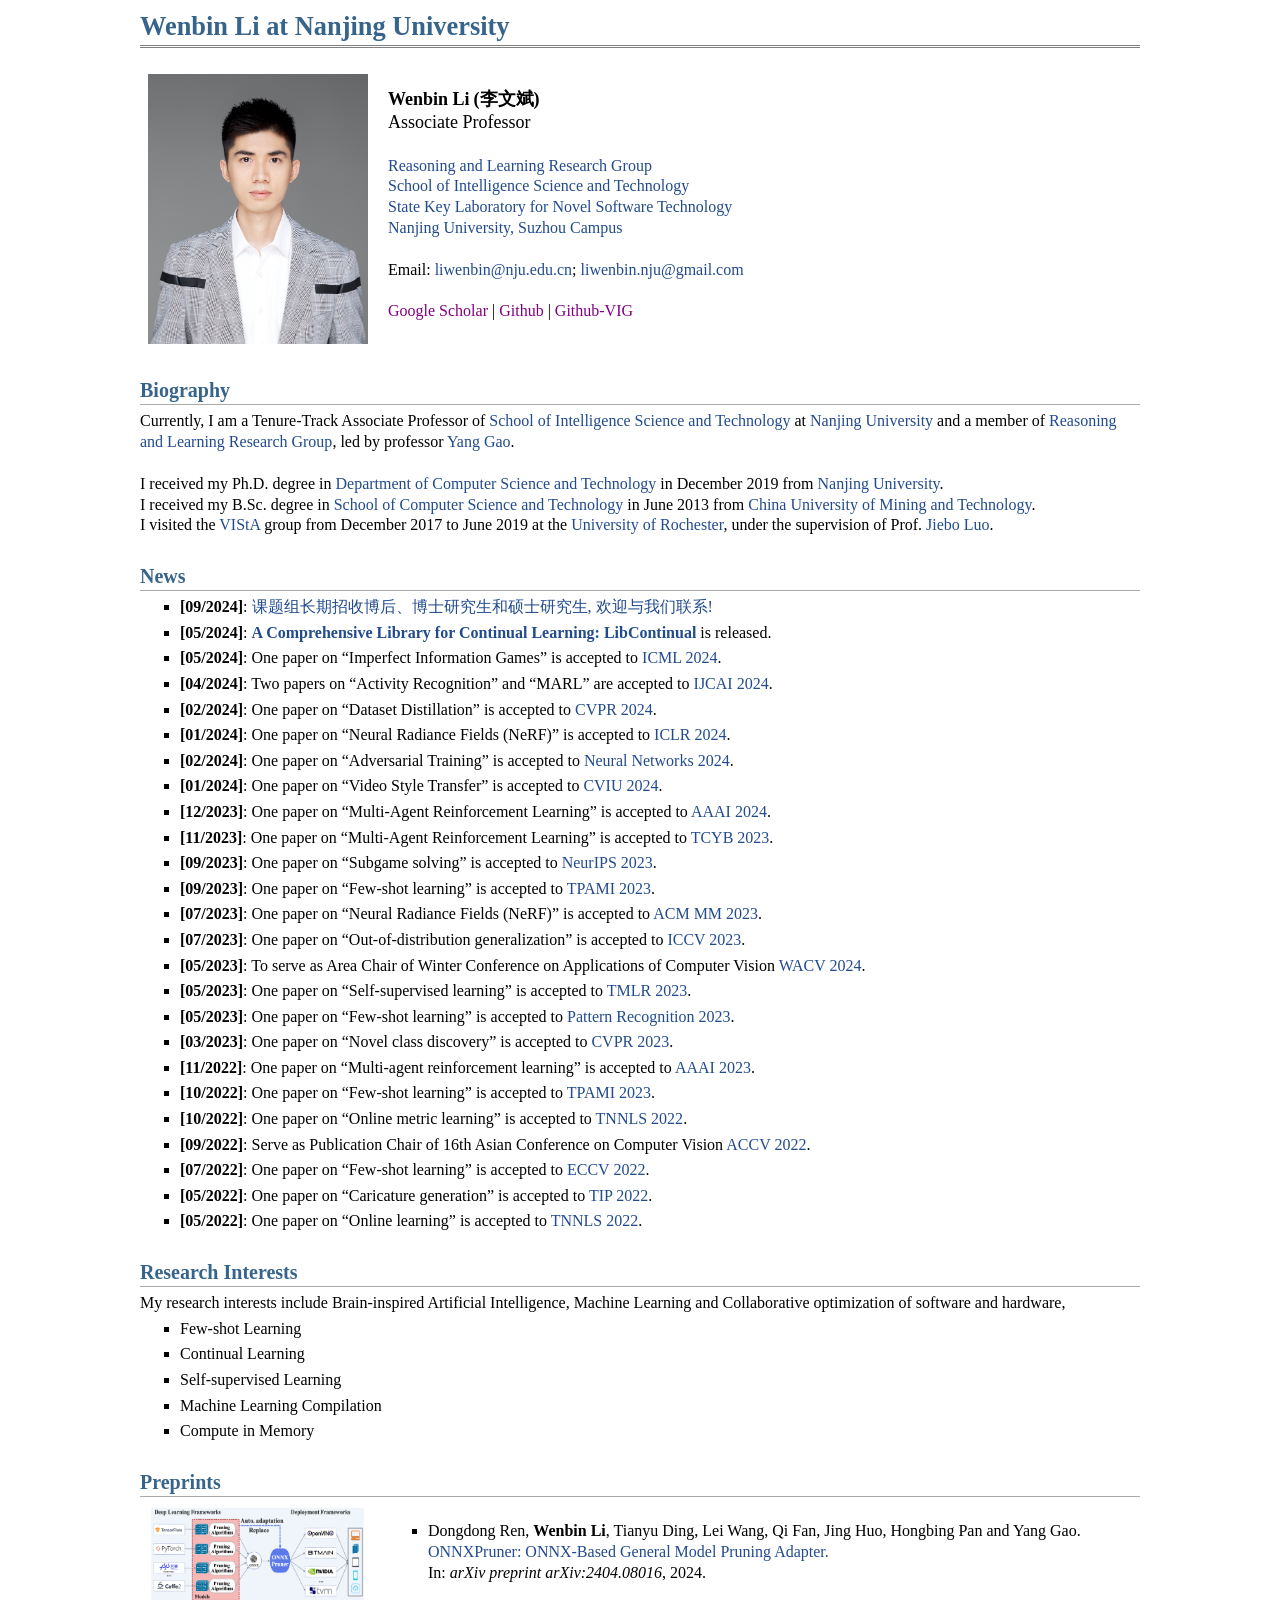
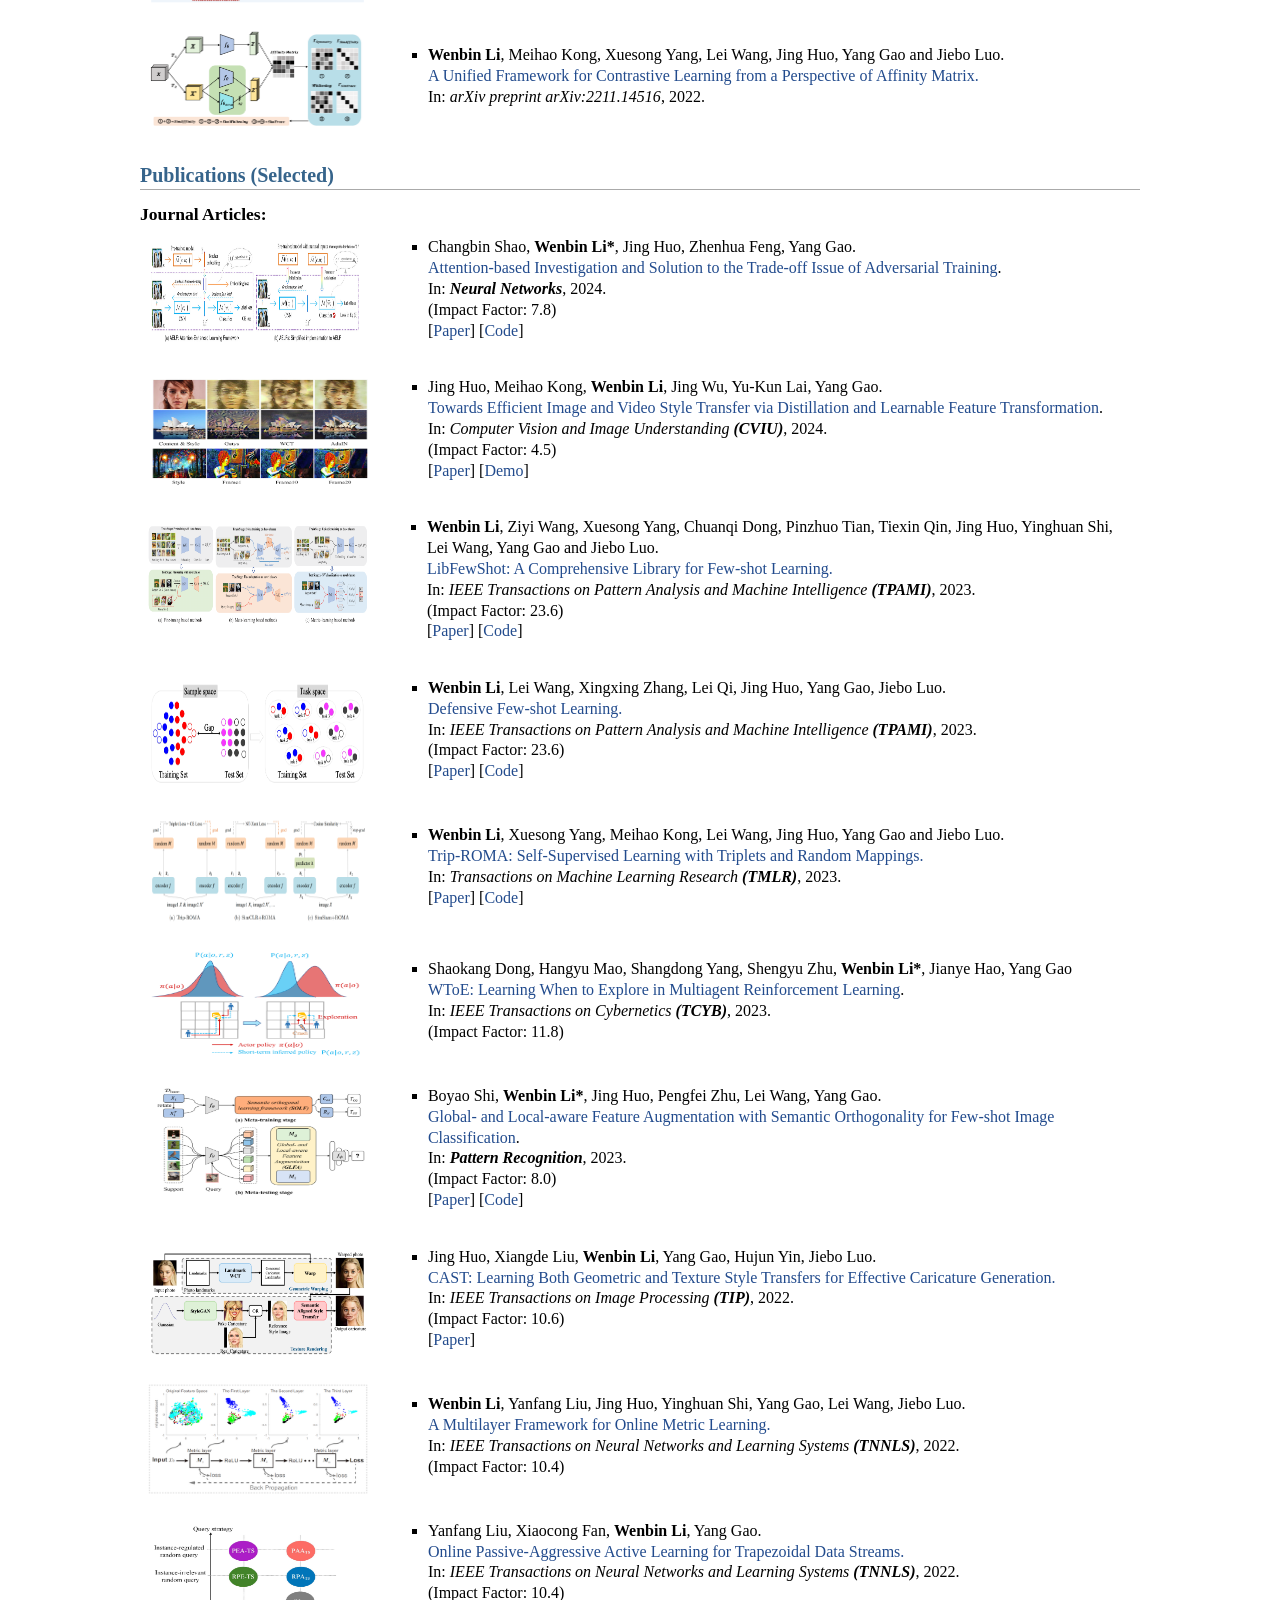
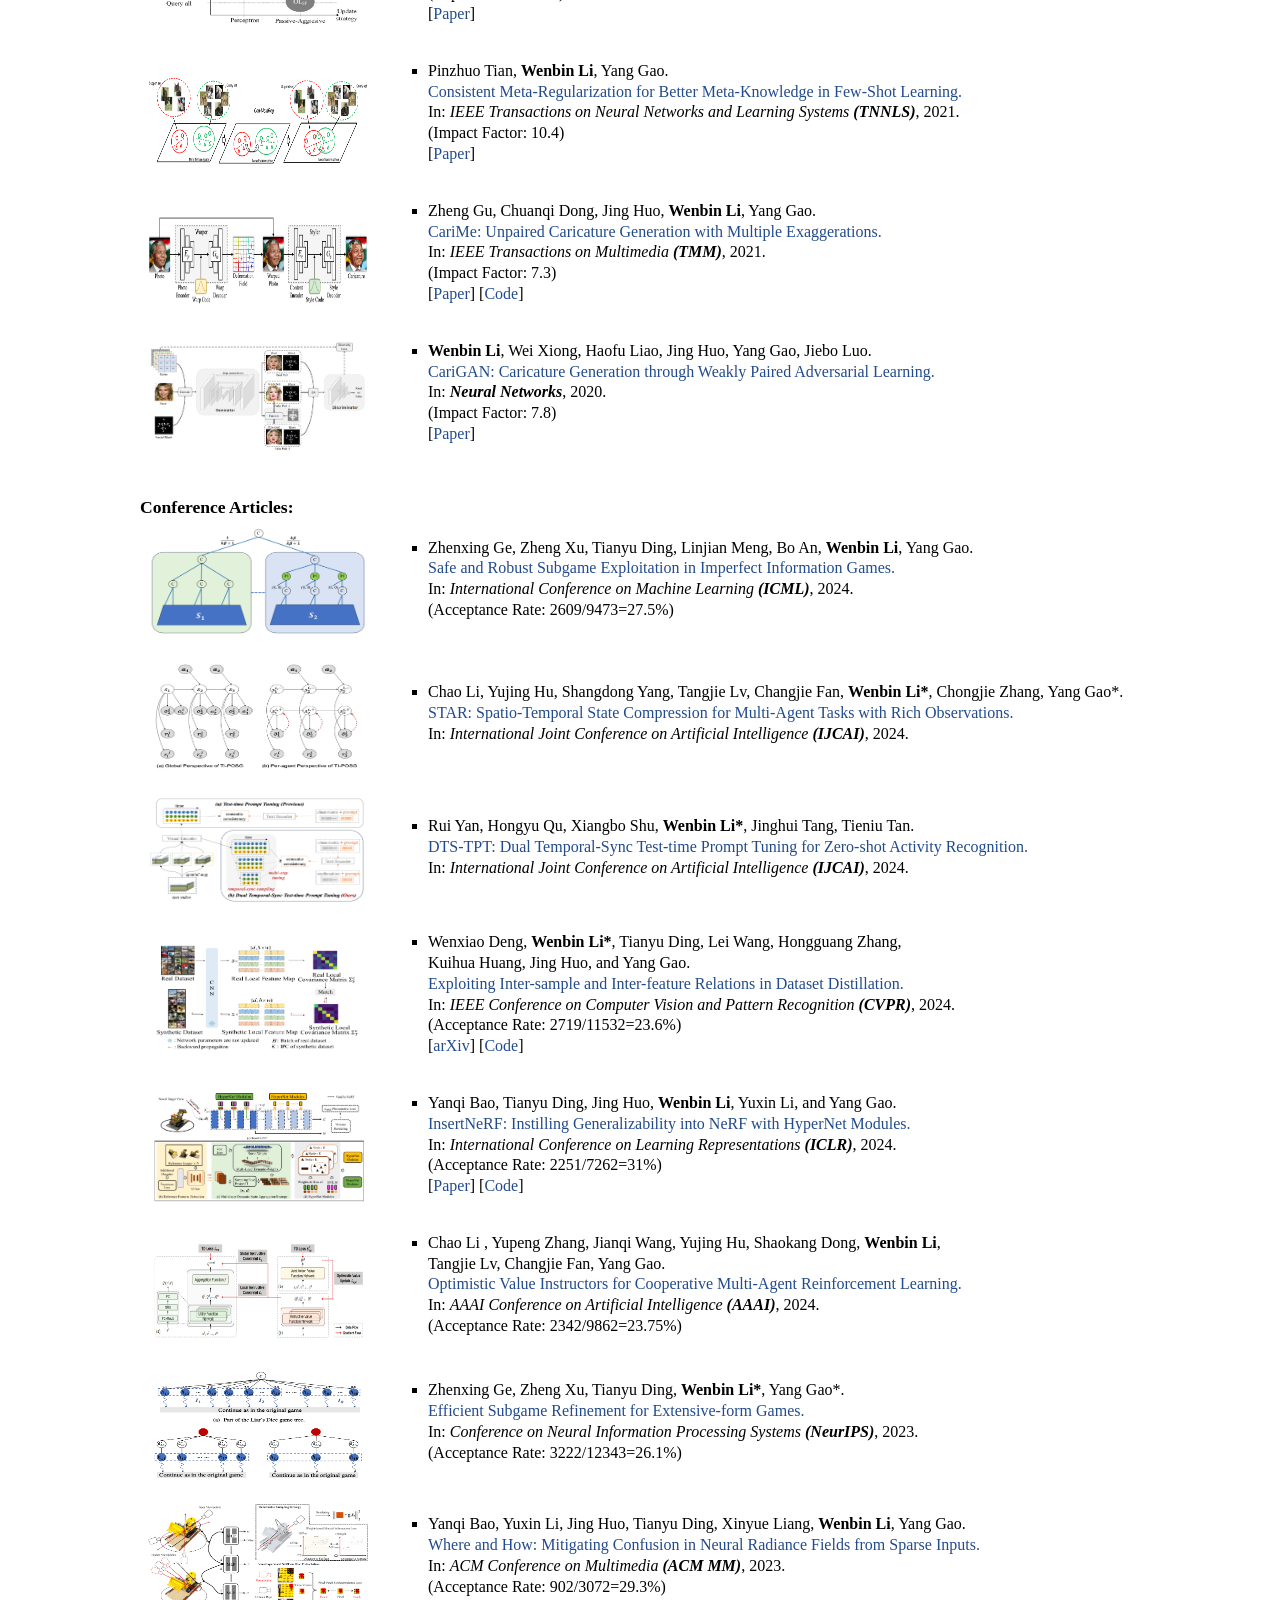
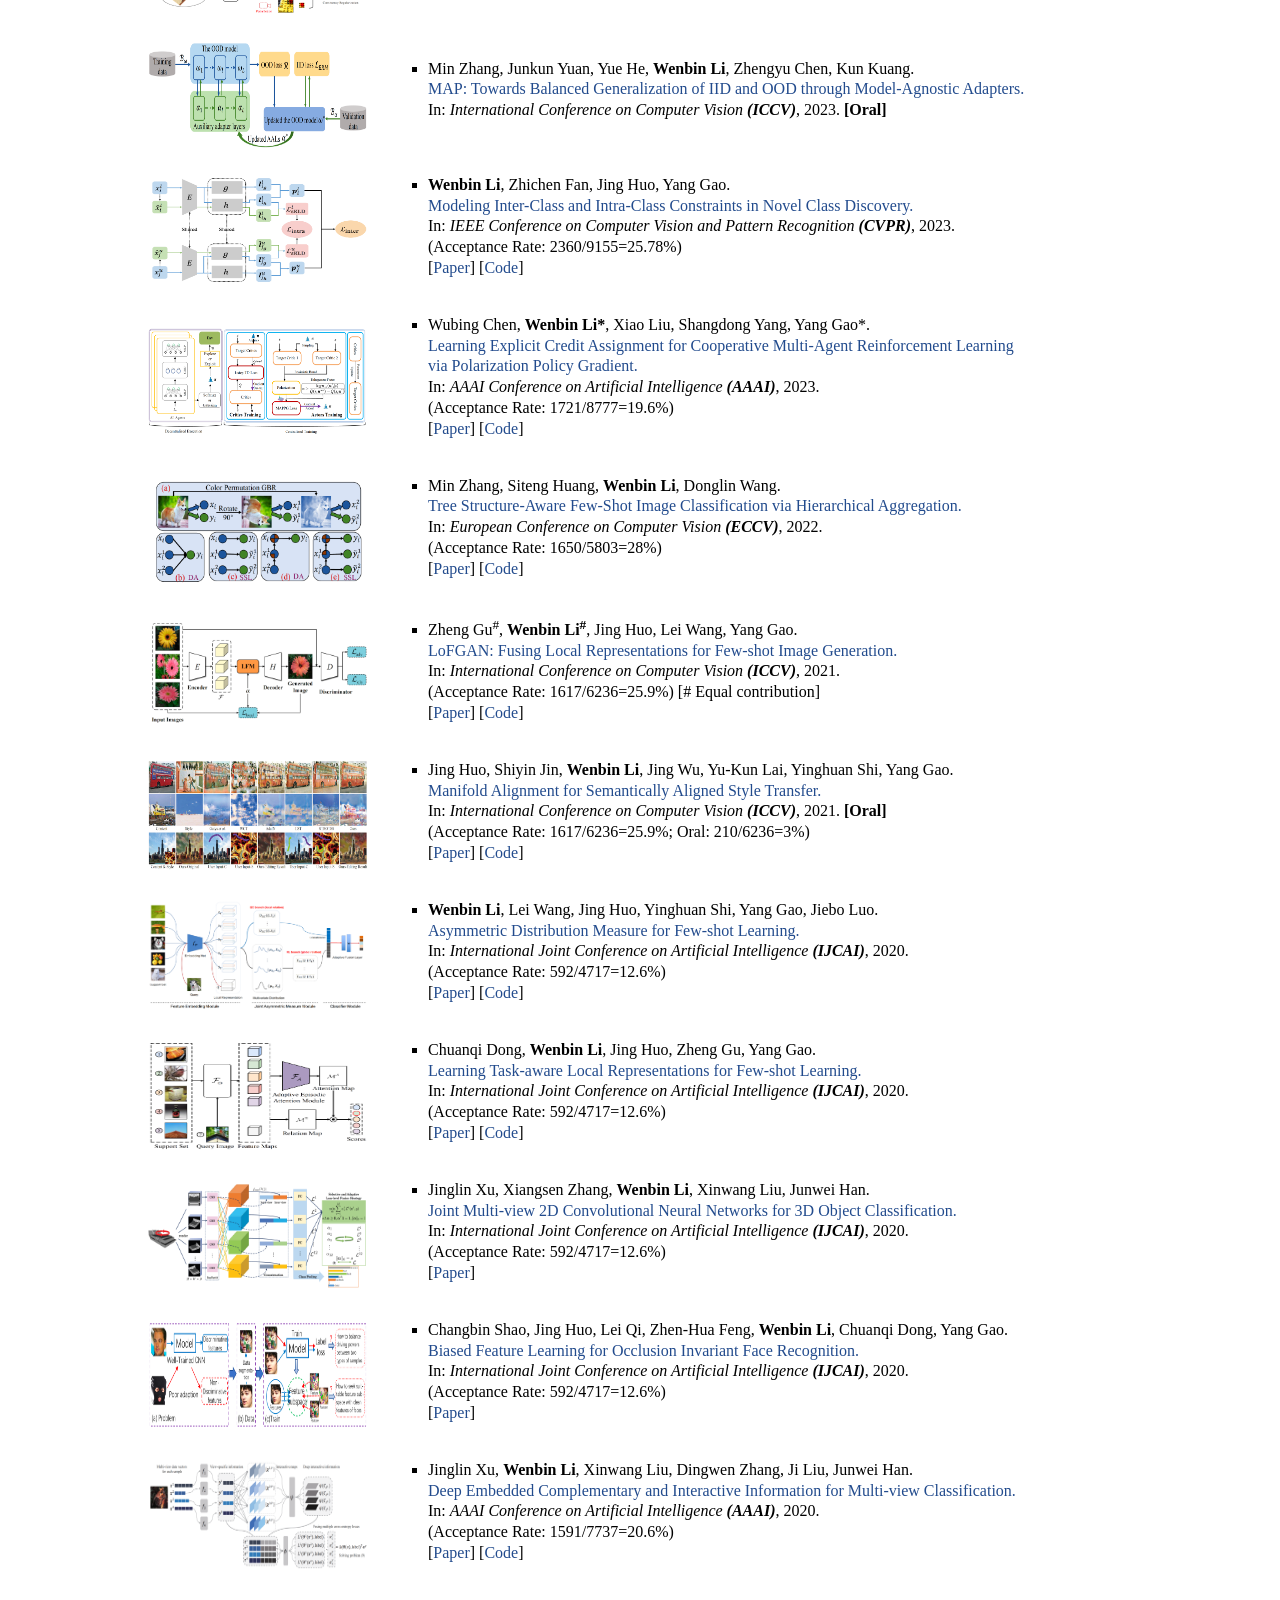
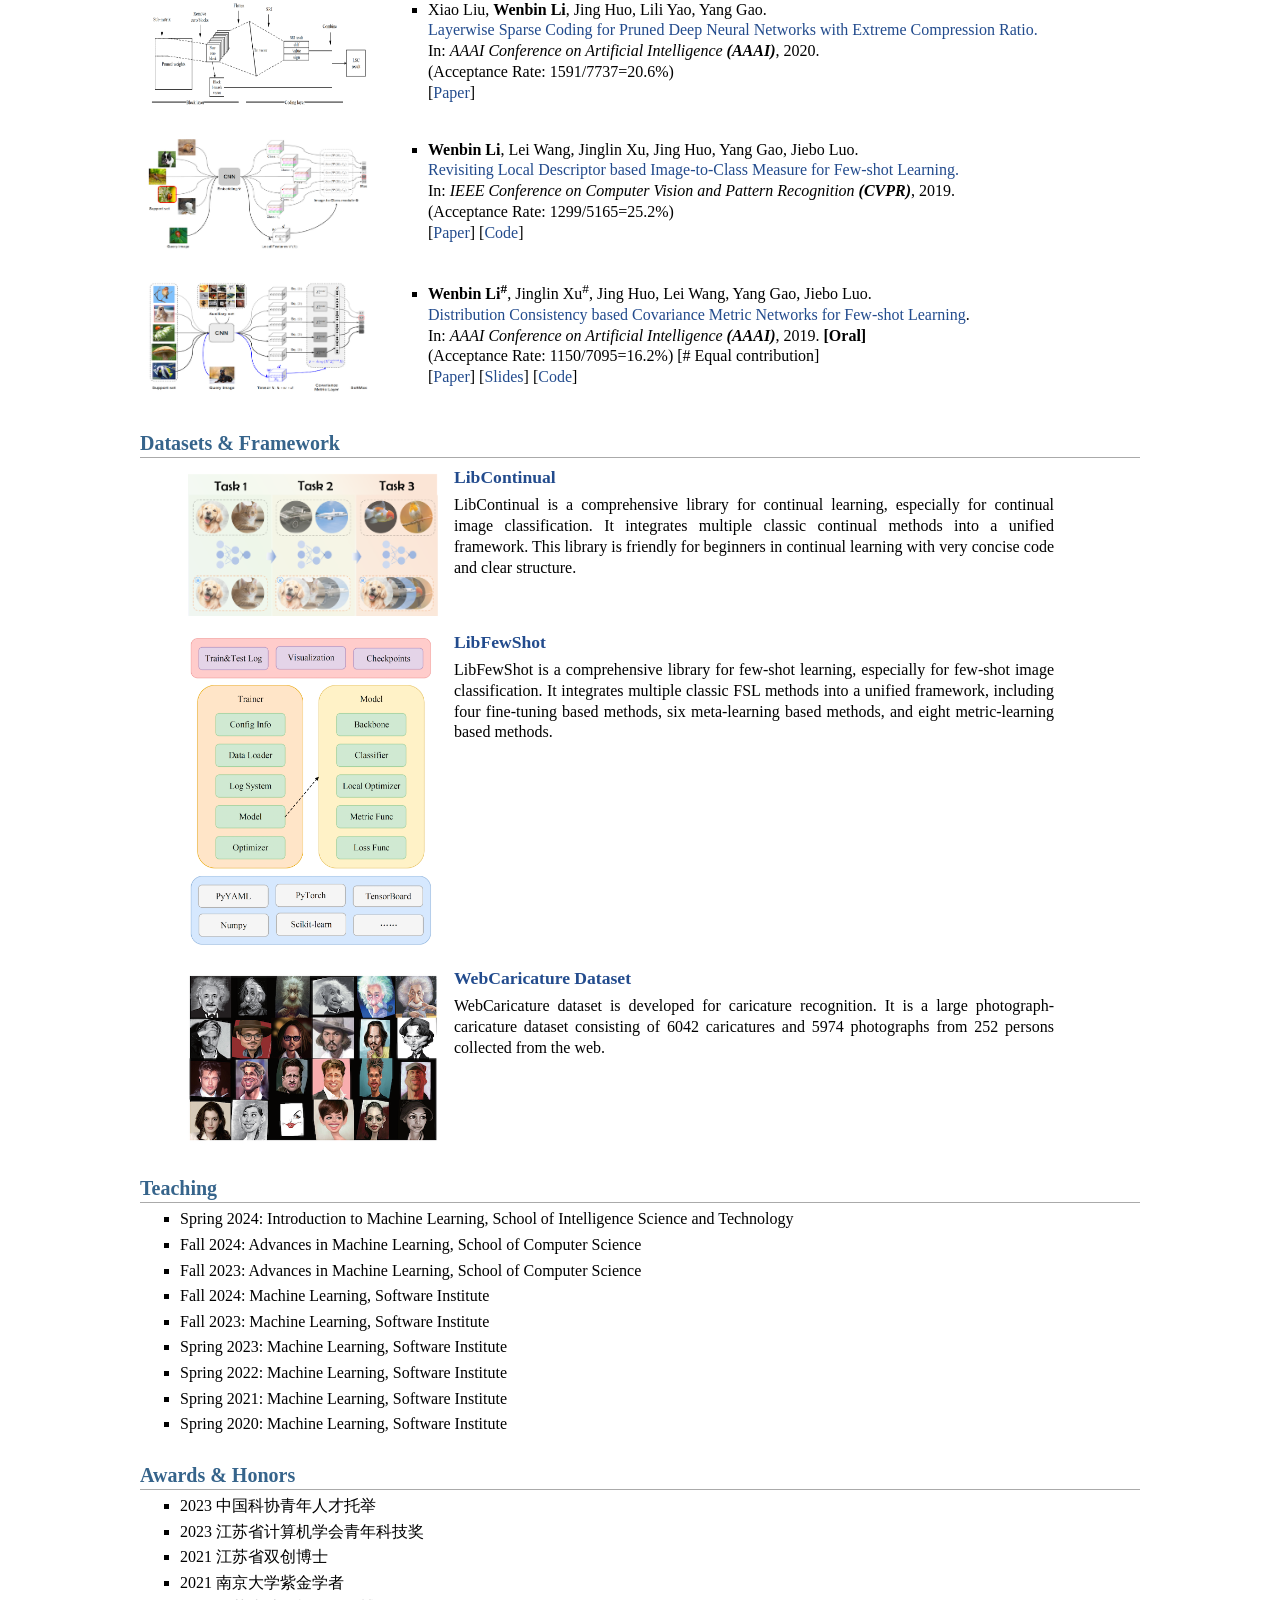
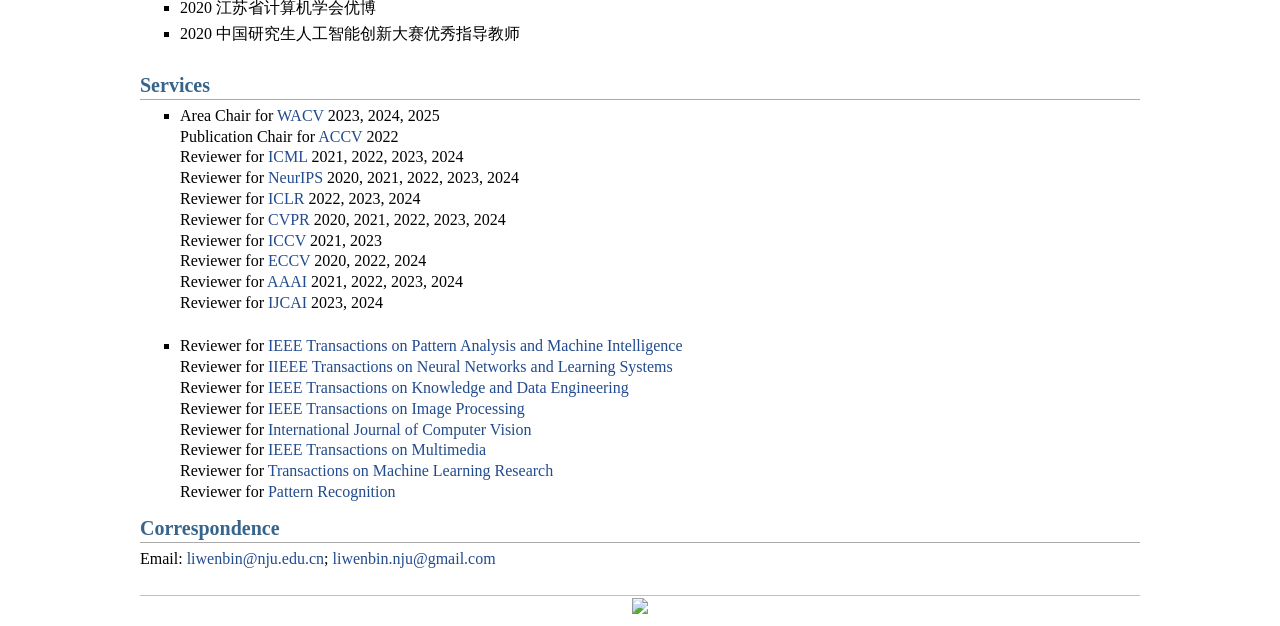
==== commit 1f83be85: "Update index.htm" ====
--- a/index.htm
+++ b/index.htm
@@ -1,844 +1,844 @@
-<!DOCTYPE html PUBLIC "-//W3C//DTD XHTML 1.1//EN" "http://www.w3.org/TR/xhtml11/DTD/xhtml11.dtd">-<html xmlns="http://www.w3.org/1999/xhtml" xml:lang="en">-<head><meta http-equiv="Content-Type" content="text/html; charset=UTF-8">-<meta name="generator" content="jemdoc, see http://jemdoc.jaboc.net/">-<link rel="shortcut icon" href="favicon.ico">-<link rel="stylesheet" href="jemdoc.css" type="text/css">-<title>Wenbin Li's Homepage (Nanjing University)</title>-<style type="text/css">-</style></head>-<body>-<div id="layout-content">-<div id="toptitle">-<h1>Wenbin Li at Nanjing University</h1>-</div>-<table class="imgtable"><tbody><tr><td>-<a href="lwb4.jpg"><img src="lwb4.jpg" alt="lwb4.jpg" width="220px" height="270px"></a>&nbsp;</td>-<td align="left"><p><b><font size="+1" face="Times New Roman">Wenbin Li</font> <font size="+1" face="华文楷体">(李文斌)</font></b><br>-<font size="+1" face="Times New Roman">Associate Professor</font> <br><br>-<a href="https://cs.nju.edu.cn/rl/index_eng.htm">Reasoning and Learning Research Group</a><br>-<a href="https://is.nju.edu.cn/main.htm">School of Intelligence Science and Technology</a> <br>-<a href="http://keysoftlab.nju.edu.cn/site/ndjsjx/">State Key Laboratory for Novel Software Technology</a> <br>-<a href="http://www.nju.edu.cn/">Nanjing University, Suzhou Campus</a><br><br>-Email: <a href="mailto:liwenbin@nju.edu.cn">liwenbin@nju.edu.cn</a>;  <a href="mailto:liwenbin.nju@gmail.com">liwenbin.nju@gmail.com</a><br><br>-<!-- Office: Room 1019, Computer Science Building, Xianlin Campus of Nanjing University, Nanjing 210023, China</p> -->-<a href="https://scholar.google.com/citations?user=K-kC4yYAAAAJ&hl=zh-CN&authuser=1"><span style="color:purple">Google Scholar</span></a> | <a href="https://github.com/WenbinLee"><span style="color:purple">Github</span></a> |-<a href="https://github.com/RL-VIG"><span style="color:purple">Github-VIG</span></a>-</td>--</tbody></table>---<h2><font face="Times New Roman">Biography</font></h2>-<p><font face="Times New Roman">-Currently, I am a Tenure-Track Associate Professor of <a href="https://is.nju.edu.cn/main.htm" target="_blank">School of Intelligence Science and Technology</a> at <a href="http://www.nju.edu.cn/" target="_blank">Nanjing University</a> and a member of <a href="https://cs.nju.edu.cn/rl/" target="_blank">Reasoning and Learning Research Group</a>, led by professor <a href="https://cs.nju.edu.cn/gaoyang">Yang Gao</a>.<br>--<span class="norm"><br class="style1"></span>I received my Ph.D. degree in <a href="http://cs.nju.edu.cn/" target="_blank">Department of Computer Science and Technology</a> in December 2019 from <a href="https://www.nju.edu.cn/EN/">Nanjing University</a>.-<span class="norm"><br class="style1"></span>I received my B.Sc. degree in <a href="http://cs.cumt.edu.cn/">School of Computer Science and Technology</a> in June 2013 from <a href="http://http://www.cumt.edu.cn//">China University of Mining and Technology</a>.-<span class="norm"><br class="style1"></span>I visited the <a href="http://www.cs.rochester.edu/u/jluo/#VISTA">VIStA</a> group from December 2017 to June 2019 at the <a href="https://www.rochester.edu">University of Rochester</a>, under the supervision of Prof. <a href="http://www.cs.rochester.edu/u/jluo/">Jiebo Luo</a>.-</font></p>----<h2><font face="Times New Roman">News</font></h2>-<ul>-<li><p><b><font face="Times New Roman">[09/2024]</b>: <a>课题组长期招收博后、博士研究生和硕士研究生, 欢迎与我们联系!</font></a></font></p>-</li>-<li><p><b><font face="Times New Roman">[05/2024]</b>: <b>  <a href="https://github.com/RL-VIG/LibContinual.git">A Comprehensive Library for Continual Learning: LibContinual</b></a> is released.</font></p>-</li>-<li><p><b><font face="Times New Roman">[05/2024]</b>: One paper on “Imperfect Information Games” is accepted to <a href="https://icml.cc/">ICML 2024</a>.</font></p>-</li>-<li><p><b><font face="Times New Roman">[04/2024]</b>: Two papers on “Activity Recognition” and “MARL” are accepted to <a href="hhttps://ijcai24.org/">IJCAI 2024</a>.</font></p>-</li>-<li><p><b><font face="Times New Roman">[02/2024]</b>: One paper on “Dataset Distillation” is accepted to <a href="https://cvpr.thecvf.com/">CVPR 2024</a>.</font></p>-</li>-<li><p><b><font face="Times New Roman">[01/2024]</b>: One paper on “Neural Radiance Fields (NeRF)” is accepted to <a href="https://iclr.cc/">ICLR 2024</a>.</font></p>-</li>-<li><p><b><font face="Times New Roman">[02/2024]</b>: One paper on “Adversarial Training” is accepted to <a href="https://www.sciencedirect.com/science/article/pii/S0893608024001485">Neural Networks 2024</a>.</font></p>-</li>-<li><p><b><font face="Times New Roman">[01/2024]</b>: One paper on “Video Style Transfer” is accepted to <a href="https://www.sciencedirect.com/journal/computer-vision-and-image-understanding">CVIU 2024</a>.</font></p>-</li>-<li><p><b><font face="Times New Roman">[12/2023]</b>: One paper on “Multi-Agent Reinforcement Learning” is accepted to <a href="https://aaai.org/aaai-conference/">AAAI 2024</a>.</font></p>-</li>-<li><p><b><font face="Times New Roman">[11/2023]</b>: One paper on “Multi-Agent Reinforcement Learning” is accepted to <a href="https://ieeexplore.ieee.org/document/10324374">TCYB 2023</a>.</font></p>-</li>-<li><p><b><font face="Times New Roman">[09/2023]</b>: One paper on “Subgame solving” is accepted to <a href="https://openreview.net/group?id=NeurIPS.cc/2023/Conference">NeurIPS 2023</a>.</font></p>-</li>-<li><p><b><font face="Times New Roman">[09/2023]</b>: One paper on “Few-shot learning” is accepted to <a href="https://ieeexplore.ieee.org/document/9916072">TPAMI 2023</a>.</font></p>-</li>-<!-- <li><p><b><font face="Times New Roman">[09/2023]</b>: One paper on “Meta Learning” is accepted to <a href="https://dl.acm.org/doi/10.1145/3618365">SIGGRAPH Asia 2023</a>.</font></p>-</li> -->-<li><p><b><font face="Times New Roman">[07/2023]</b>: One paper on “Neural Radiance Fields (NeRF)” is accepted to <a href="https://www.acmmm2023.org/">ACM MM 2023</a>.</font></p>-</li>-<li><p><b><font face="Times New Roman">[07/2023]</b>: One paper on “Out-of-distribution generalization” is accepted to <a href="https://iccv2023.thecvf.com/">ICCV 2023</a>.</font></p>-</li>-<li><p><b><font face="Times New Roman">[05/2023]</b>: To serve as Area Chair of Winter Conference on Applications of Computer Vision <a href="https://wacv2024.thecvf.com/">WACV 2024</a>.</font></p>-</li>-<li><p><b><font face="Times New Roman">[05/2023]</b>: One paper on “Self-supervised learning” is accepted to <a href="https://openreview.net/group?id=TMLR/">TMLR 2023</a>.</font></p>-</li>-<li><p><b><font face="Times New Roman">[05/2023]</b>: One paper on “Few-shot learning” is accepted to <a href="https://www.sciencedirect.com/science/article/pii/S0031320323004004?dgcid=author">Pattern Recognition 2023</a>.</font></p>-</li>-<li><p><b><font face="Times New Roman">[03/2023]</b>: One paper on “Novel class discovery” is accepted to <a href="https://cvpr2023.thecvf.com/">CVPR 2023</a>.</font></p>-</li>-<li><p><b><font face="Times New Roman">[11/2022]</b>: One paper on “Multi-agent reinforcement learning” is accepted to <a href="https://aaai.org/Conferences/AAAI-23/">AAAI 2023</a>.</font></p>-</li>-<li><p><b><font face="Times New Roman">[10/2022]</b>: One paper on “Few-shot learning” is accepted to <a href="https://ieeexplore.ieee.org/document/9916072">TPAMI 2023</a>.</font></p>-</li>-<li><p><b><font face="Times New Roman">[10/2022]</b>: One paper on “Online metric learning” is accepted to <a href="https://ieeexplore.ieee.org/document/9928295">TNNLS 2022</a>.</font></p>-</li>-<li><p><b><font face="Times New Roman">[09/2022]</b>: Serve as Publication Chair of 16th Asian Conference on Computer Vision <a href="https://www.accv2022.org/en/">ACCV 2022</a>.</font></p>-</li>-<li><p><b><font face="Times New Roman">[07/2022]</b>: One paper on “Few-shot learning” is accepted to <a href="https://eccv2022.ecva.net/">ECCV 2022</a>.</font></p>-</li>-<li><p><b><font face="Times New Roman">[05/2022]</b>: One paper on “Caricature generation” is accepted to <a href="https://ieeexplore.ieee.org/stamp/stamp.jsp?arnumber=9765839">TIP 2022</a>.</font></p>-</li>-<li><p><b><font face="Times New Roman">[05/2022]</b>: One paper on “Online learning” is accepted to <a href="https://ieeexplore.ieee.org/document/9791447">TNNLS 2022</a>.</font></p>-</li>-</ul>-----<h2><font face="Times New Roman">Research Interests</font></h2>-<p> <font face="Times New Roman">My research interests include Brain-inspired Artificial Intelligence, Machine Learning and Collaborative optimization of software and hardware,</font></p>-<ul>-<li><p><font face="Times New Roman">Few-shot Learning</font></p>-</li>-<li><p><font face="Times New Roman">Continual Learning</font></p>-</li>-<li><p><font face="Times New Roman">Self-supervised Learning</font></p>-</li>-<li><p><font face="Times New Roman">Machine Learning Compilation</font></p>-</li>-<li><p><font face="Times New Roman">Compute in Memory</font></p>-</li>-</ul>----<h2><font face="Times New Roman">Preprints</font></h2>-</ol>---<table class="imgtable"><tbody><tr><td>-<img src="./Paper/ONNXPruner.png" alt="WSFG" width="220px" height="100px">&nbsp;</td>-<td align="left"><ul>-<li><p><font face="Times New Roman">Dongdong Ren, <b>Wenbin Li</b>, Tianyu Ding, Lei Wang, Qi Fan, Jing Huo, Hongbing Pan and Yang Gao.<br>- <a href="https://arxiv.org/pdf/2404.08016">ONNXPruner: ONNX-Based General Model Pruning Adapter.</a><br>- In: <em>arXiv preprint arXiv:2404.08016</em>, 2024.<br> -</font></p>-</li>-</ul>-</td></tr></tbody></table>---<table class="imgtable"><tbody><tr><td>-<img src="./Paper/UniCLR.png" alt="WSFG" width="220px" height="100px">&nbsp;</td>-<td align="left"><ul>-<li><p><font face="Times New Roman"><b>Wenbin Li</b>, Meihao Kong, Xuesong Yang, Lei Wang, Jing Huo, Yang Gao and Jiebo Luo.<br>- <a href="https://arxiv.org/abs/2211.14516">A Unified Framework for Contrastive Learning from a Perspective of Affinity Matrix.</a><br>- In: <em>arXiv preprint arXiv:2211.14516</em>, 2022.<br> -</font></p>-</li>-</ul>-</td></tr></tbody></table>----</ol>----<h2><font face="Times New Roman">Publications (Selected)</font></h2>-<h3><font face="Times New Roman">Journal Articles:</font></h3>-</ol>----<table class="imgtable"><tbody><tr><td>-<img src="./Paper/AELF.png" alt="WSFG" width="220px" height="110px">&nbsp;</td>-<td align="left"><ul>-<li><p><font face="Times New Roman">Changbin Shao, <b>Wenbin Li*</b>, Jing Huo, Zhenhua Feng, Yang Gao.<br>-<a href="https://www.sciencedirect.com/science/article/pii/S0893608024001485"> Attention-based Investigation and Solution to the Trade-off Issue of Adversarial Training</a>. <br>-In: <em> <b>Neural Networks</b></em>, 2024. <br> -(Impact Factor: 7.8) <br>-[<a href="https://www.sciencedirect.com/science/article/pii/S0893608024001485">Paper</a>] [<a href="https://github.com/CV-SCB0/AELF.git">Code</a>]-</font></p> -</li>-</ul>-</td></tr></tbody></table>-----<table class="imgtable"><tbody><tr><td>-<img src="./Paper/DIST.png" alt="WSFG" width="220px" height="110px">&nbsp;</td>-<td align="left"><ul>-<li><p><font face="Times New Roman">Jing Huo, Meihao Kong, <b>Wenbin Li</b>, Jing Wu, Yu-Kun Lai, Yang Gao.<br>-<a href="https://www.sciencedirect.com/science/article/pii/S1077314224000286"> Towards Efficient Image and Video Style Transfer via Distillation and Learnable Feature Transformation</a>. <br>-In: <em>Computer Vision and Image Understanding <b>(CVIU)</b></em>, 2024. <br> -(Impact Factor: 4.5) <br>-[<a href="https://www.sciencedirect.com/science/article/pii/S1077314224000286">Paper</a>] [<a href="https://cs.nju.edu.cn/huojing/DistDemo.htm">Demo</a>]-</font></p> -</li>-</ul>-</td></tr></tbody></table>-----<table class="imgtable"><tbody><tr><td>-<img src="./Paper/Libfewshot.png" alt="WSFG" width="220px" height="100px">&nbsp;</td>-<td align="left"><ul>-<li><p><font face="Times New Roman"><b>Wenbin Li</b>, Ziyi Wang, Xuesong Yang, Chuanqi Dong, Pinzhuo Tian, Tiexin Qin, Jing Huo, Yinghuan Shi, Lei Wang, Yang Gao and Jiebo Luo.<br>- <a href="https://arxiv.org/abs/2109.04898">LibFewShot: A Comprehensive Library for Few-shot Learning.</a><br>-  In: <em>IEEE Transactions on Pattern Analysis and Machine Intelligence <b>(TPAMI)</b></em>, 2023.<br> -  (Impact Factor: 23.6) <br>- [<a href="./LibFewShot.pdf" download="LibFewShot.pdf">Paper</a>] [<a href="https://github.com/RL-VIG/LibFewShot.git">Code</a>]-</font></p>-</li>-</ul>-</td></tr></tbody></table>-----<table class="imgtable"><tbody><tr><td>-<img src="./Paper/MDAT.png" alt="WSFG" width="220px" height="110px">&nbsp;</td>-<td align="left"><ul>-<li><p><font face="Times New Roman"><b>Wenbin Li</b>, Lei Wang, Xingxing Zhang, Lei Qi, Jing Huo, Yang Gao, Jiebo Luo.<br>- <a href="https://ieeexplore.ieee.org/document/9916072">Defensive Few-shot Learning.</a><br>- In: <em>IEEE Transactions on Pattern Analysis and Machine Intelligence <b>(TPAMI)</b></em>, 2023.<br> -  (Impact Factor: 23.6) <br>-[<a href="./TPAMI_DFSL.pdf" download="TPAMI_DFSL.pdf">Paper</a>] [<a href="https://github.com/WenbinLee/DefensiveFSL.git">Code</a>]-</font></p>-</li>-</ul>-</td></tr></tbody></table>----<table class="imgtable"><tbody><tr><td>-<img src="./Paper/ROMA.png" alt="WSFG" width="220px" height="110px">&nbsp;</td>-<td  align="left"><ul>-<li><p><font face="Times New Roman"><b>Wenbin Li</b>, Xuesong Yang, Meihao Kong, Lei Wang, Jing Huo, Yang Gao and Jiebo Luo.<br>- <a href="https://openreview.net/pdf?id=MR4glug5GU">Trip-ROMA: Self-Supervised Learning with Triplets and Random Mappings.</a><br>- In: <em>Transactions on Machine Learning Research <b>(TMLR)</b></em>, 2023.<br> - [<a href="./Trip_ROMA.pdf" download="Trip_ROMA.pdf">Paper</a>] [<a href="https://github.com/WenbinLee/Trip-ROMA.git">Code</a>]-</font></p>-</li>-</ul>-</td></tr></tbody></table>----<table class="imgtable"><tbody><tr><td>-<img src="./Paper/WTOE.png" alt="WSFG" width="220px" height="110px">&nbsp;</td>-<td align="left"><ul>-<li><p><font face="Times New Roman">Shaokang Dong, Hangyu Mao, Shangdong Yang, Shengyu Zhu, <b>Wenbin Li*</b>, Jianye Hao, Yang Gao<br>-<a href="https://ieeexplore.ieee.org/stamp/stamp.jsp?tp=&arnumber=10324374"> WToE: Learning When to Explore in Multiagent Reinforcement Learning</a>. <br>-In: <em>IEEE Transactions on Cybernetics <b>(TCYB)</b></em>, 2023. <br> -(Impact Factor: 11.8) <br>-<!-- [<a href="./PR23.pdf" download="PR23.pdf">Paper</a>] [<a href="https://github.com/onlyyao/GLFA-SOLF">Code</a>] -->-</font></p> -</li>-</ul>-</td></tr></tbody></table>-----<table class="imgtable"><tbody><tr><td>-<img src="./Paper/GLFA.png" alt="WSFG" width="220px" height="110px">&nbsp;</td>-<td align="left"><ul>-<li><p><font face="Times New Roman">Boyao Shi, <b>Wenbin Li*</b>, Jing Huo, Pengfei Zhu, Lei Wang, Yang Gao. <br>-<a href="https://www.sciencedirect.com/science/article/pii/S0031320323004004?dgcid=author"> Global- and Local-aware Feature Augmentation with Semantic Orthogonality for Few-shot Image Classification</a>. <br>-In: <b><i>Pattern Recognition</i></b>, 2023.<br> -(Impact Factor: 8.0) <br>-[<a href="./PR23.pdf" download="PR23.pdf">Paper</a>] [<a href="https://github.com/onlyyao/GLFA-SOLF">Code</a>]-</font></p> -</li>-</ul>-</td></tr></tbody></table>----<table class="imgtable"><tbody><tr><td>-<img src="./Paper/CAST.png" alt="WSFG" width="220px" height="110px">&nbsp;</td>-<td align="left"><ul>-<li><p><font face="Times New Roman"> Jing Huo, Xiangde Liu, <b>Wenbin Li</b>, Yang Gao, Hujun Yin, Jiebo Luo.<br>- <a href="https://ieeexplore.ieee.org/stamp/stamp.jsp?arnumber=9765839">CAST: Learning Both Geometric and Texture Style Transfers for Effective Caricature Generation.</a><br>- In: <em>IEEE Transactions on Image Processing <b>(TIP)</b></em>, 2022. <br> -  (Impact Factor: 10.6) <br>-  [<a href="./CAST.pdf" download="CAST.pdf">Paper</a>] -</font></p>-</li>-</ul>-</td></tr></tbody></table>----<table class="imgtable"><tbody><tr><td>-<img src="./Paper/ODML.bmp" alt="WSFG" width="220px" height="110px">&nbsp;</td>-<td align="left"><ul>-<li><p><font face="Times New Roman"><b>Wenbin Li</b>, Yanfang Liu, Jing Huo, Yinghuan Shi, Yang Gao, Lei Wang, Jiebo Luo.<br> -  <a href="https://ieeexplore.ieee.org/document/9928295/authors#authors">A Multilayer Framework for Online Metric Learning.</a><br>- In: <em>IEEE Transactions on Neural Networks and Learning Systems <b>(TNNLS)</b></em>, 2022. <br> - (Impact Factor: 10.4) <br>-</font></p>-</li>-</ul>-</td></tr></tbody></table>-----<table class="imgtable"><tbody><tr><td>-<img src="./Paper/PAA.png" alt="WSFG" width="220px" height="110px">&nbsp;</td>-<td align="left"><ul>-<li><p><font face="Times New Roman">Yanfang Liu, Xiaocong Fan, <b>Wenbin Li</b>, Yang Gao.<br>- <a href="https://ieeexplore.ieee.org/stamp/stamp.jsp?tp=&arnumber=9791447">Online Passive-Aggressive Active Learning for Trapezoidal Data Streams.</a><br>- In: <em>IEEE Transactions on Neural Networks and Learning Systems <b>(TNNLS)</b></em>, 2022. <br> - (Impact Factor: 10.4) <br>-  [<a href="./PAA.pdf" download="PAA.pdf">Paper</a>] -</font></p>-</li>-</ul>-</td></tr></tbody></table>----<table class="imgtable"><tbody><tr><td>-<img src="./Paper/MetaReg.png" alt="WSFG" width="220px" height="110px">&nbsp;</td>-<td align="left"><ul>-<li><p><font face="Times New Roman">Pinzhuo Tian, <b>Wenbin Li</b>, Yang Gao.<br>- <a href="https://ieeexplore.ieee.org/document/9449618">Consistent Meta-Regularization for Better Meta-Knowledge in Few-Shot Learning.</a><br>- In: <em>IEEE Transactions on Neural Networks and Learning Systems <b>(TNNLS)</b></em>, 2021.<br> - (Impact Factor: 10.4) <br>- [<a href="./TNNLS_Tian.pdf" download="TNNLS_Tian.pdf">Paper</a>] -</font></p>-</li>-</ul>-</td></tr></tbody></table>----<table class="imgtable"><tbody><tr><td>-<img src="./Paper/CariMe.png" alt="WSFG" width="220px" height="110px">&nbsp;</td>-<td align="left"><ul>-<li><p><font face="Times New Roman">Zheng Gu, Chuanqi Dong, Jing Huo, <b>Wenbin Li</b>, Yang Gao.<br>- <a href="https://ieeexplore.ieee.org/document/9454341">CariMe: Unpaired Caricature Generation with Multiple Exaggerations.</a><br>- In: <em>IEEE Transactions on Multimedia <b>(TMM)</b></em>, 2021.<br> - (Impact Factor: 7.3) <br>- [<a href="./TMM_GuZheng.pdf" download="TMM_GuZheng.pdf">Paper</a>] [<a href="https://github.com/edward3862/CariMe-pytorch.git">Code</a>]-</font></p>-</li>-</ul>-</td></tr></tbody></table>------<table class="imgtable"><tbody><tr><td>-<img src="./Paper/CariGAN.bmp" alt="WSFG" width="220px" height="110px">&nbsp;</td>-<td align="left"><ul>-<li><p><font face="Times New Roman"><b>Wenbin Li</b>, Wei Xiong, Haofu Liao, Jing Huo, Yang Gao, Jiebo Luo.<br>- <a href="https://www.sciencedirect.com/science/article/pii/S0893608020303002">CariGAN: Caricature Generation through Weakly Paired Adversarial Learning.</a><br>- In: <em><b>Neural Networks</b></em>, 2020.<br> - (Impact Factor: 7.8) <br>- [<a href="./arXiv_Cari.pdf" download="arXiv_Cari.pdf">Paper</a>] -</font></p>-</li>-</ul>-</td></tr></tbody></table>-----<br>-<h3><font face="Times New Roman">Conference Articles:</font></h3>-<!-- </ol> -->-----<table class="imgtable"><tbody><tr><td>-<img src="./Paper/OX-Search.png" alt="WSFG" width="220px" height="110px">&nbsp;</td>-<td align="left"><ul>-<li><p><font face="Times New Roman">Zhenxing Ge, Zheng Xu, Tianyu Ding, Linjian Meng, Bo An, <b>Wenbin Li</b>, Yang Gao.<br>- <a href="https://icml.cc/">Safe and Robust Subgame Exploitation in Imperfect Information Games.</a><br>-  In: <em>International Conference on Machine Learning <b>(ICML)</b></em>, 2024.<br>  -  (Acceptance Rate: 2609/9473=27.5%) <br>-  <!-- [<a href="http://arxiv.org/abs/2404.00563">arXiv</a>] [<a href="https://github.com/VincenDen/IID">Code</a>] -->-</font></p>-</li>-</ul>-</td></tr></tbody></table>------<table class="imgtable"><tbody><tr><td>-<img src="./Paper/STAR.png" alt="WSFG" width="220px" height="110px">&nbsp;</td>-<td align="left"><ul>-<li><p><font face="Times New Roman">Chao Li, Yujing Hu, Shangdong Yang, Tangjie Lv, Changjie Fan, <b>Wenbin Li*</b>, Chongjie Zhang, Yang Gao*.<br>- <a href="https://ijcai24.org/">STAR: Spatio-Temporal State Compression for Multi-Agent Tasks with Rich Observations.</a><br>-  In: <em>International Joint Conference on Artificial Intelligence <b>(IJCAI)</b></em>, 2024.<br>  -  <!-- (Acceptance Rate: 2719/11532=23.6%) <br> -->-  <!-- [<a href="http://arxiv.org/abs/2404.00563">arXiv</a>] [<a href="https://github.com/VincenDen/IID">Code</a>] -->-</font></p>-</li>-</ul>-</td></tr></tbody></table>-----<table class="imgtable"><tbody><tr><td>-<img src="./Paper/DTS-TPT.png" alt="WSFG" width="220px" height="110px">&nbsp;</td>-<td align="left"><ul>-<li><p><font face="Times New Roman">Rui Yan, Hongyu Qu, Xiangbo Shu, <b>Wenbin Li*</b>, Jinghui Tang, Tieniu Tan.<br>- <a href="https://ijcai24.org/">DTS-TPT: Dual Temporal-Sync Test-time Prompt Tuning for Zero-shot Activity Recognition.</a><br>-  In: <em>International Joint Conference on Artificial Intelligence <b>(IJCAI)</b></em>, 2024.<br>  -  <!-- (Acceptance Rate: 2719/11532=23.6%) <br> -->-  <!-- [<a href="http://arxiv.org/abs/2404.00563">arXiv</a>] [<a href="https://github.com/VincenDen/IID">Code</a>] -->-</font></p>-</li>-</ul>-</td></tr></tbody></table>------<table class="imgtable"><tbody><tr><td>-<img src="./Paper/DD.png" alt="WSFG" width="220px" height="110px">&nbsp;</td>-<td align="left"><ul>-<li><p><font face="Times New Roman">Wenxiao Deng, <b>Wenbin Li*</b>, Tianyu Ding, Lei Wang, Hongguang Zhang, <br> Kuihua Huang, Jing Huo, and Yang Gao.<br>- <a href="https://arxiv.org/pdf/2404.00563.pdf">Exploiting Inter-sample and Inter-feature Relations in Dataset Distillation.</a><br>-  In: <em>IEEE Conference on Computer Vision and Pattern Recognition <b>(CVPR)</b></em>, 2024.<br>  -  (Acceptance Rate: 2719/11532=23.6%) <br>-  [<a href="http://arxiv.org/abs/2404.00563">arXiv</a>] [<a href="https://github.com/VincenDen/IID">Code</a>]-</font></p>-</li>-</ul>-</td></tr></tbody></table>-----<table class="imgtable"><tbody><tr><td>-<img src="./Paper/InsertNeRF.png" alt="WSFG" width="220px" height="110px">&nbsp;</td>-<td align="left"><ul>-<li><p><font face="Times New Roman">Yanqi Bao, Tianyu Ding, Jing Huo, <b>Wenbin Li</b>, Yuxin Li, and Yang Gao.<br>- <a href="https://openreview.net/forum?id=aHmNpLlUlb&noteId=7DmKGOB0Hd">InsertNeRF: Instilling Generalizability into NeRF with HyperNet Modules.</a><br>-  In: <em>International Conference on Learning Representations  <b>(ICLR)</b></em>, 2024.<br>  -  (Acceptance Rate: 2251/7262=31%) <br>-  [<a href="./InsertNeRF_ICLR2024.pdf" download="InsertNeRF_ICLR2024.pdf">Paper</a>] [<a href="https://github.com/bbbbby-99/InsertNeRF">Code</a>]-</font></p>-</li>-</ul>-</td></tr></tbody></table>-----<table class="imgtable"><tbody><tr><td>-<img src="./Paper/OVI.png" alt="WSFG" width="220px" height="110px">&nbsp;</td>-<td align="left"><ul>-<li><p><font face="Times New Roman">Chao Li , Yupeng Zhang, Jianqi Wang, Yujing Hu, Shaokang Dong, <b>Wenbin Li</b>, <br> Tangjie Lv, Changjie Fan, Yang Gao.<br>- <a href="https://openreview.net/forum?id=8HzOyg1ngp">Optimistic Value Instructors for Cooperative Multi-Agent Reinforcement Learning.</a><br>-  In: <em>AAAI Conference on Artificial Intelligence <b>(AAAI)</b></em>, 2024.<br>  -  (Acceptance Rate: 2342/9862=23.75%) <br>-</font></p>-</li>-</ul>-</td></tr></tbody></table>-----<table class="imgtable"><tbody><tr><td>-<img src="./Paper/subgame.png" alt="WSFG" width="220px" height="110px">&nbsp;</td>-<td align="left"><ul>-<li><p><font face="Times New Roman">Zhenxing Ge, Zheng Xu, Tianyu Ding, <b>Wenbin Li*</b>, Yang Gao*.<br>- <a href="https://openreview.net/forum?id=8HzOyg1ngp">Efficient Subgame Refinement for Extensive-form Games.</a><br>-  In: <em>Conference on Neural Information Processing Systems <b>(NeurIPS)</b></em>, 2023.<br> -  (Acceptance Rate: 3222/12343=26.1%) <br>-</font></p>-</li>-</ul>-</td></tr></tbody></table>-----<table class="imgtable"><tbody><tr><td>-<img src="./Paper/Nerf.png" alt="WSFG" width="220px" height="110px">&nbsp;</td>-<td align="left"><ul>-<li><p><font face="Times New Roman">Yanqi Bao, Yuxin Li, Jing Huo, Tianyu Ding, Xinyue Liang, <b>Wenbin Li</b>, Yang Gao.<br>- <a href="https://dl.acm.org/doi/abs/10.1145/3581783.3613769">Where and How: Mitigating Confusion in Neural Radiance Fields from Sparse Inputs.</a><br>-  In: <em>ACM Conference on Multimedia <b>(ACM MM)</b></em>, 2023.<br> -  (Acceptance Rate: 902/3072=29.3%) <br>- <!-- [<a href="./NCD_IIC.pdf" download="NCD_IIC.pdf">Paper</a>] [<a href="https://github.com/FanZhichen/NCD-IIC.git">Code</a>] -->-</font></p>-</li>-</ul>-</td></tr></tbody></table>----<table class="imgtable"><tbody><tr><td>-<img src="./Paper/MAP.png" alt="WSFG" width="220px" height="110px">&nbsp;</td>-<td align="left"><ul>-<li><p><font face="Times New Roman">Min Zhang, Junkun Yuan, Yue He, <b>Wenbin Li</b>, Zhengyu Chen, Kun Kuang.<br>- <a href="https://openaccess.thecvf.com/content/ICCV2023/papers/Zhang_MAP_Towards_Balanced_Generalization_of_IID_and_OOD_through_Model-Agnostic_ICCV_2023_paper.pdf">MAP: Towards Balanced Generalization of IID and OOD through Model-Agnostic Adapters.</a><br>-  In: <em>International Conference on Computer Vision <b>(ICCV)</b></em>, 2023. <b>[Oral]</b><br>- <!-- [<a href="./NCD_IIC.pdf" download="NCD_IIC.pdf">Paper</a>] [<a href="https://github.com/FanZhichen/NCD-IIC.git">Code</a>] -->-</font></p>-</li>-</ul>-</td></tr></tbody></table>-----<table class="imgtable"><tbody><tr><td>-<img src="./Paper/NCD.png" alt="WSFG" width="220px" height="110px">&nbsp;</td>-<td align="left"><ul>-<li><p><font face="Times New Roman"><b>Wenbin Li</b>, Zhichen Fan, Jing Huo, Yang Gao.<br>- <a href="https://arxiv.org/pdf/2210.03591.pdf">Modeling Inter-Class and Intra-Class Constraints in Novel Class Discovery.</a><br>-  In: <em>IEEE Conference on Computer Vision and Pattern Recognition <b>(CVPR)</b></em>, 2023.<br> - (Acceptance Rate: 2360/9155=25.78%) <br>- [<a href="./NCD_IIC.pdf" download="NCD_IIC.pdf">Paper</a>] [<a href="https://github.com/FanZhichen/NCD-IIC.git">Code</a>]-</font></p>-</li>-</ul>-</td></tr></tbody></table>---<table class="imgtable"><tbody><tr><td>-<img src="./Paper/MAPPG.png" alt="WSFG" width="220px" height="110px">&nbsp;</td>-<td align="left"><ul>-<li><p><font face="Times New Roman">Wubing Chen, <b>Wenbin Li*</b>, Xiao Liu, Shangdong Yang, Yang Gao*.<br>- <a href="https://arxiv.org/pdf/2210.05367.pdf">Learning Explicit Credit Assignment for Cooperative Multi-Agent Reinforcement Learning <br>via Polarization Policy Gradient.</a><br>-  In: <em>AAAI Conference on Artificial Intelligence <b>(AAAI)</b></em>, 2023.<br> - (Acceptance Rate: 1721/8777=19.6%) <br>-  [<a href="./MAPPG_AAAI2023.pdf" download="MAPPG_AAAI2023.pdf">Paper</a>] [<a href="https://github.com/code-cultivater/MAPPG">Code</a>]-</font></p>-</li>-</ul>-</td></tr></tbody></table>-----<table class="imgtable"><tbody><tr><td>-<img src="./Paper/HTS.png" alt="WSFG" width="220px" height="110px">&nbsp;</td>-<td align="left"><ul>-<li><p><font face="Times New Roman">Min Zhang, Siteng Huang, <b>Wenbin Li</b>, Donglin Wang.<br>- <a href="https://arxiv.org/pdf/2207.06989.pdf">Tree Structure-Aware Few-Shot Image Classification via Hierarchical Aggregation.</a><br>- In: <em>European Conference on Computer Vision <b>(ECCV)</b></em>, 2022. <br> - (Acceptance Rate: 1650/5803=28%) <br>-  [<a href="./HTS_ECCV2022.pdf" download="HTS_ECCV2022.pdf">Paper</a>] [<a href="https://github.com/remiMZ/HTS-ECCV22.git">Code</a>]-</font></p>-</li>-</ul>-</td></tr></tbody></table>-----<table class="imgtable"><tbody><tr><td>-<img src="./Paper/LoFGAN.png" alt="WSFG" width="220px" height="110px">&nbsp;</td>-<td align="left"><ul>-<li><p><font face="Times New Roman">Zheng Gu<sup>#</sup>, <b>Wenbin Li<sup>#</sup></b>, Jing Huo, Lei Wang, Yang Gao.<br>- <a href="https://openaccess.thecvf.com/content/ICCV2021/papers/Gu_LoFGAN_Fusing_Local_Representations_for_Few-Shot_Image_Generation_ICCV_2021_paper.pdf">LoFGAN: Fusing Local Representations for Few-shot Image Generation.</a><br>- In: <em>International Conference on Computer Vision <b>(ICCV)</b></em>, 2021. <br> -  (Acceptance Rate: 1617/6236=25.9%) [# Equal contribution]<br>-  [<a href="./LoFGAN.pdf" download="LoFGAN.pdf">Paper</a>] [<a href="https://github.com/edward3862/LoFGAN-pytorch.git">Code</a>]-</font></p>-</li>-</ul>-</td></tr></tbody></table>-----<table class="imgtable"><tbody><tr><td>-<img src="./Paper/MAST.png" alt="WSFG" width="220px" height="110px">&nbsp;</td>-<td align="left"><ul>-<li><p><font face="Times New Roman">Jing Huo, Shiyin Jin, <b>Wenbin Li</b>, Jing Wu, Yu-Kun Lai, Yinghuan Shi, Yang Gao.<br>- <a href="https://openaccess.thecvf.com/content/ICCV2021/papers/Huo_Manifold_Alignment_for_Semantically_Aligned_Style_Transfer_ICCV_2021_paper.pdf">Manifold Alignment for Semantically Aligned Style Transfer.</a><br>- In: <em>International Conference on Computer Vision <b>(ICCV)</b></em>, 2021. <b>[Oral]</b><br> -  (Acceptance Rate: 1617/6236=25.9%; Oral: 210/6236=3%) <br>- [<a href="./MAST.pdf" download="MAST.pdf">Paper</a>] [<a href="https://github.com/NJUHuoJing/MAST.git">Code</a>]-</font></p>-</li>-</ul>-</td></tr></tbody></table>-----<table class="imgtable"><tbody><tr><td>-<img src="./Paper/ADM.bmp" alt="WSFG" width="220px" height="110px">&nbsp;</td>-<td align="left"><ul>-<li><p><font face="Times New Roman"><b>Wenbin Li</b>, Lei Wang, Jing Huo, Yinghuan Shi, Yang Gao, Jiebo Luo.<br>- <a href="https://www.ijcai.org/Proceedings/2020/0409.pdf">Asymmetric Distribution Measure for Few-shot Learning.</a><br>- In: <em>International Joint Conference on Artificial Intelligence <b>(IJCAI)</b></em>, 2020.<br> - (Acceptance Rate: 592/4717=12.6%) <br>- [<a href="./ADM.pdf" download="ADM.pdf">Paper</a>] [<a href="https://github.com/WenbinLee/ADM.git">Code</a>]-</font></p>-</li>-</ul>-</td></tr></tbody></table>----<table class="imgtable"><tbody><tr><td>-<img src="./Paper/ATL.bmp" alt="WSFG" width="220px" height="110px">&nbsp;</td>-<td align="left"><ul>-<li><p><font face="Times New Roman">Chuanqi Dong, <b>Wenbin Li</b>, Jing Huo, Zheng Gu, Yang Gao.<br>- <a href="https://www.ijcai.org/Proceedings/2020/0100.pdf">Learning Task-aware Local Representations for Few-shot Learning.</a><br> - In: <em>International Joint Conference on Artificial Intelligence <b>(IJCAI)</b></em>, 2020.<br> - (Acceptance Rate: 592/4717=12.6%) <br>-[<a href="./ATL.pdf" download="ATL.pdf">Paper</a>] [<a href="https://github.com/LegenDong/ATL-Net.git">Code</a>]-</font></p>-</li>-</ul>-</td></tr></tbody></table>----<table class="imgtable"><tbody><tr><td>-<img src="./Paper/MVCNN.bmp" alt="WSFG" width="220px" height="110px">&nbsp;</td>-<td align="left"><ul>-<li><p><font face="Times New Roman">Jinglin Xu, Xiangsen Zhang, <b>Wenbin Li</b>, Xinwang Liu, Junwei Han.<br>- <a href="https://www.ijcai.org/Proceedings/2020/0443.pdf">Joint Multi-view 2D Convolutional Neural Networks for 3D Object Classification.</a><br>- In: <em>International Joint Conference on Artificial Intelligence <b>(IJCAI)</b></em>, 2020.<br> - (Acceptance Rate: 592/4717=12.6%) <br>- [<a href="./MVCNN.pdf" download="MVCNN.pdf">Paper</a>]-</font></p>-</li>-</ul>-</td></tr></tbody></table>----<table class="imgtable"><tbody><tr><td>-<img src="./Paper/BFL.png" alt="WSFG" width="220px" height="110px">&nbsp;</td>-<td align="left"><ul>-<li><p><font face="Times New Roman">Changbin Shao, Jing Huo, Lei Qi, Zhen-Hua Feng, <b>Wenbin Li</b>, Chuanqi Dong, Yang Gao.<br>- <a href="https://www.ijcai.org/Proceedings/2020/0093.pdf">Biased Feature Learning for Occlusion Invariant Face Recognition.</a><br>- In: <em>International Joint Conference on Artificial Intelligence <b>(IJCAI)</b></em>, 2020.<br> - (Acceptance Rate: 592/4717=12.6%) <br>- [<a href="./BFL.pdf" download="BFL.pdf">Paper</a>]-</font></p>-</li>-</ul>-</td></tr></tbody></table>-----<table class="imgtable"><tbody><tr><td>-<img src="./Paper/MvNN.bmp" alt="WSFG" width="220px" height="110px">&nbsp;</td>-<td align="left"><ul>-<li><p><font face="Times New Roman">Jinglin Xu, <b>Wenbin Li</b>, Xinwang Liu, Dingwen Zhang, Ji Liu, Junwei Han. <br>-<a href="https://ojs.aaai.org/index.php/AAAI/article/view/6122">Deep Embedded Complementary and Interactive Information-for Multi-view Classification.</a> <br>- In: <em>AAAI Conference on Artificial Intelligence <b>(AAAI)</b></em>, 2020.<br> - (Acceptance Rate: 1591/7737=20.6%) <br>- [<a href="./AAAI20a.pdf" download="AAAI20a.pdf">Paper</a>] [<a href="https://github.com/xujinglin/MvNNcor">Code</a>]-</font></p>-</li>-</ul>-</td></tr></tbody></table>----<table class="imgtable"><tbody><tr><td>-<img src="./Paper/LSC.bmp" alt="WSFG" width="220px" height="110px">&nbsp;</td>-<td align="left"><ul>-<li><p><font face="Times New Roman"> Xiao Liu, <b>Wenbin Li</b>, Jing Huo, Lili Yao, Yang Gao. <br>- <a href="https://aaai.org/ojs/index.php/AAAI/article/view/5927/5783">Layerwise Sparse Coding for Pruned Deep Neural Networks with Extreme Compression Ratio.</a><br>- In: <em>AAAI Conference on Artificial Intelligence <b>(AAAI)</b></em>, 2020.<br> - (Acceptance Rate: 1591/7737=20.6%) <br>- [<a href="./LSC.pdf" download="LSC.pdf">Paper</a>] -</font></p>-</li>-</ul>-</td></tr></tbody></table>---<table class="imgtable"><tbody><tr><td>-<img src="./Paper/DN4.bmp" alt="WSFG" width="220px" height="110px">&nbsp;</td>-<td align="left"><ul>-<li><p><font face="Times New Roman"><b>Wenbin Li</b>, Lei Wang, Jinglin Xu, Jing Huo, Yang Gao, Jiebo Luo. <br>- <a  href="https://openaccess.thecvf.com/content_CVPR_2019/papers/Li_Revisiting_Local_Descriptor_Based_Image-To-Class_Measure_for_Few-Shot_Learning_CVPR_2019_paper.pdf"> Revisiting Local Descriptor based Image-to-Class Measure for Few-shot Learning.</a> <br>- In: <em>IEEE Conference on Computer Vision and Pattern Recognition <b>(CVPR)</b></em>, 2019.<br> - (Acceptance Rate: 1299/5165=25.2%) <br>- [<a href="./CVPR19.pdf" download="CVPR19.pdf">Paper</a>] [<a href="https://github.com/WenbinLee/DN4.git">Code</a>]-</font></p>-</li>-</ul>-</td></tr></tbody></table>----<table class="imgtable"><tbody><tr><td>-<img src="./Paper/CovaMNet.bmp" alt="WSFG" width="220px" height="110px">&nbsp;</td>-<td align="left"><ul>-<li><p><font face="Times New Roman"><b>Wenbin Li<sup>#</sup></b>, Jinglin Xu<sup>#</sup>, Jing Huo, Lei Wang, Yang Gao, Jiebo Luo. <br>- <a href="https://www.aaai.org/ojs/index.php/AAAI/article/view/4885/4758">Distribution Consistency based Covariance Metric Networks for Few-shot Learning</a>.<br>- In: <em>AAAI Conference on Artificial Intelligence <b>(AAAI)</b></em>, 2019. <b>[Oral]</b><br> - (Acceptance Rate: 1150/7095=16.2%) [# Equal contribution]<br>- [<a href="./AAAI19.pdf" download="AAAI19.pdf">Paper</a>] [<a href="./AAAI19_slide.pdf" download="AAAI19_slide.pdf">Slides</a>] [<a href="https://github.com/WenbinLee/CovaMNet.git">Code</a>]-</font></p>-</li>-</ul>-</td></tr></tbody></table>----</ol>---<h2><font face="Times New Roman">Datasets & Framework</font></h2>-<ul>-<table class="imgtable">-  <tbody>-    <tr>-    <td>-        <img src="./Paper/LibContinual2.png" width="250">-      </td>-      <td width="600"  style="vertical-align:text-top;">-        <h3><font face="Times New Roman"><a href="https://github.com/RL-VIG/LibContinual.git"><b>LibContinual</b></a><br></font></h3>-        <p  style=text-align:justify><font face="Times New Roman">LibContinual is a comprehensive library for continual learning, especially for continual image classification. It integrates multiple classic continual methods into a unified framework. This library is friendly for beginners in continual learning with very concise code and clear structure.</font></td>-    </p>-    </tr>-  </tbody>-</table>-<table class="imgtable">-  <tbody>-    <tr>-    <td>-        <img src="./Paper/Libfewshot2.png" width="250">-      </td>-      <td width="600"  style="vertical-align:text-top;">-        <h3><font face="Times New Roman"><a href="https://github.com/RL-VIG/LibFewShot.git"><b>LibFewShot</b></a><br></font></h3>-        <p  style=text-align:justify><font face="Times New Roman">LibFewShot is a comprehensive library for few-shot learning, especially for few-shot image classification. It integrates multiple classic FSL methods into a unified framework, including four fine-tuning based methods, six meta-learning based methods, and eight metric-learning based methods.</font></td>-    </p>-    </tr>-  </tbody>-</table>-<table class="imgtable">-  <tbody>-    <tr>-	  <td>-        <img src="./Paper/CaricatureJin.bmp" width="250">-      </td>-      <td width="600"  style="vertical-align:text-top;">-        <h3><font face="Times New Roman"><a href="https://cs.nju.edu.cn/rl/WebCaricature.htm"><b>WebCaricature Dataset</b></a><br></font></h3>-        <p style=text-align:justify> <font face="Times New Roman">WebCaricature dataset is developed for caricature recognition. -    It is a large photograph-caricature dataset consisting of 6042 caricatures and 5974 photographs from 252 persons collected from the web.</font></td>-		</p>-    </tr>-  </tbody>-</table>-</ul>---<h2><font face="Times New Roman">Teaching</font></h2>-<ul>-<li><p><font face="Times New Roma">Spring 2024: Introduction to Machine Learning, School of Intelligence Science and Technology</font></p>-</li>-<li><p><font face="Times New Roma">Fall 2024: Advances in Machine Learning, School of Computer Science</font></p>-</li>-<li><p><font face="Times New Roma">Fall 2023: Advances in Machine Learning, School of Computer Science</font></p>-</li>-<li><p><font face="Times New Roma">Fall 2024: Machine Learning, Software Institute</font></p>-</li>-<li><p><font face="Times New Roma">Fall 2023: Machine Learning, Software Institute</font></p>-</li>-<li><p><font face="Times New Roma">Spring 2023: Machine Learning, Software Institute</font></p>-</li>-<li><p><font face="Times New Roma">Spring 2022: Machine Learning, Software Institute</font></p>-</li>-<li><p><font face="Times New Roma">Spring 2021: Machine Learning, Software Institute</font></p>-</li>-<li><p><font face="Times New Roma">Spring 2020: Machine Learning, Software Institute</font></p>-</li>-</ul>----<h2><font face="Times New Roman">Awards & Honors</font></h2>-<ul>-<li><p><font face="华文楷体">2023 中国科协青年人才托举</font></p>-</li>-<li><p><font face="华文楷体">2023 江苏省计算机学会青年科技奖</font></p>-</li>-<li><p><font face="华文楷体">2021 江苏省双创博士</font></p>-</li>-<li><p><font face="华文楷体">2021 南京大学紫金学者</font></p>-</li>-<li><p><font face="华文楷体">2020 江苏省计算机学会优博</font></p>-</li>-<li><p><font face="华文楷体">2020 中国研究生人工智能创新大赛优秀指导教师</font></p>-</li>-</ul>---<h2><font face="Times New Roman">Services</font></h2>-<ul>-    <li><p><font face="Times New Roma">-    Area Chair for <a href="https://wacv2025.thecvf.com/">WACV</a> 2023, 2024, 2025 <br>-    Publication Chair for <a href="https://openaccess.thecvf.com/ACCV2022">ACCV</a> 2022<br>-    Reviewer for <a href="https://icml.cc/">ICML</a> 2021, 2022, 2023, 2024<br>-    Reviewer for <a href="https://nips.cc/">NeurIPS</a> 2020, 2021, 2022, 2023, 2024 <br>-    Reviewer for <a href="https://iclr.cc/">ICLR</a> 2022, 2023, 2024 <br>-    Reviewer for <a href="https://cvpr.thecvf.com/">CVPR</a> 2020, 2021, 2022, 2023, 2024 <br>-    Reviewer for <a href="https://iccv2023.thecvf.com/">ICCV</a> 2021, 2023 <br>-    Reviewer for <a href="https://eccv.ecva.net/">ECCV</a> 2020, 2022, 2024 <br>-    Reviewer for <a href="https://aaai.org/conference/aaai/aaai-25/">AAAI</a> 2021, 2022, 2023, 2024<br>-    Reviewer for <a href="https://www.ijcai.org/proceedings/2024/170">IJCAI</a> 2023, 2024 <br>-    </li><br>-    <li><p><font face="Times New Roma">-    Reviewer for <a href="https://ieeexplore.ieee.org/xpl/RecentIssue.jsp?punumber=34">IEEE Transactions on Pattern Analysis and Machine Intelligence</a> <br>-    Reviewer for <a href="https://ieeexplore.ieee.org/xpl/RecentIssue.jsp?punumber=5962385">IIEEE Transactions on Neural Networks and Learning Systems</a> <br>-    Reviewer for <a href="https://ieeexplore.ieee.org/xpl/RecentIssue.jsp?punumber=69">IEEE Transactions on Knowledge and Data Engineering</a> <br>-    Reviewer for <a href="https://ieeexplore.ieee.org/xpl/RecentIssue.jsp?punumber=83">IEEE Transactions on Image Processing</a> <br>-    Reviewer for <a href="https://link.springer.com/journal/11263">International Journal of Computer Vision</a> <br>-    Reviewer for <a href="https://ieeexplore.ieee.org/xpl/RecentIssue.jsp?punumber=6046">IEEE Transactions on Multimedia</a> <br>-    Reviewer for <a href="https://www.jmlr.org/tmlr/index.html">Transactions on Machine Learning Research</a> <br>-    Reviewer for <a href="https://www.jmlr.org/tmlr/index.html">Pattern Recognition</a> <br>-    </li>-</ul>--------<h2><font face="Times New Roman">Correspondence</font></h2>-<p>Email:-<a href="mailto:liwenbin@nju.edu.cn">liwenbin@nju.edu.cn</a>; <a href="mailto:liwenbin.nju@gmail.com">liwenbin.nju@gmail.com</a><br>-<!-- Office:-Room 1019, Computer Science Building, Xianlin Campus of Nanjing University.<br>-Address:-Wenbin Li, State Key Laboratory for Novel Software Technology, Nanjing University, Xianlin Campus, 163 Xianlin Avenue,<br>-Qixia District, Nanjing 210023, China<br>-<b><font face="华文楷体">(南京市栖霞区仙林大道163号, 南京大学仙林校区, 软件新技术国家重点实验室, 210023.)</font></b></p> -->-<div id="footer">-<!--<div id="footer-text">-Page updated on 2015.12.2, via <a href="http://jemdoc.jaboc.net/">jemdoc</a>.-</div>-->-</div>-</div>-<a href='https://clustrmaps.com/site/1bdml'  title='Visit tracker'><img src='//clustrmaps.com/map_v2.png?cl=ffffff&w=349&t=tt&d=SXzcVa_nPEO7nuVNB3l1W3DGKNwUvnH-lNkZYlHLhKc'/></a>-</body></html>+<!DOCTYPE html PUBLIC "-//W3C//DTD XHTML 1.1//EN" "http://www.w3.org/TR/xhtml11/DTD/xhtml11.dtd">
+<html xmlns="http://www.w3.org/1999/xhtml" xml:lang="en">
+<head><meta http-equiv="Content-Type" content="text/html; charset=UTF-8">
+<meta name="generator" content="jemdoc, see http://jemdoc.jaboc.net/">
+<link rel="shortcut icon" href="./Paper/favicon.ico">
+<link rel="stylesheet" href="jemdoc.css" type="text/css">
+<title>Wenbin Li's Homepage (Nanjing University)</title>
+<style type="text/css">
+</style></head>
+<body>
+<div id="layout-content">
+<div id="toptitle">
+<h1>Wenbin Li at Nanjing University</h1>
+</div>
+<table class="imgtable"><tbody><tr><td>
+<a href="lwb4.jpg"><img src="./Paper/lwb.jpg" alt="lwb.jpg" width="220px" height="270px"></a>&nbsp;</td>
+<td align="left"><p><b><font size="+1" face="Times New Roman">Wenbin Li</font> <font size="+1" face="华文楷体">(李文斌)</font></b><br>
+<font size="+1" face="Times New Roman">Associate Professor</font> <br><br>
+<a href="https://cs.nju.edu.cn/rl/index_eng.htm">Reasoning and Learning Research Group</a><br>
+<a href="https://is.nju.edu.cn/main.htm">School of Intelligence Science and Technology</a> <br>
+<a href="http://keysoftlab.nju.edu.cn/site/ndjsjx/">State Key Laboratory for Novel Software Technology</a> <br>
+<a href="http://www.nju.edu.cn/">Nanjing University, Suzhou Campus</a><br><br>
+Email: <a href="mailto:liwenbin@nju.edu.cn">liwenbin@nju.edu.cn</a>;  <a href="mailto:liwenbin.nju@gmail.com">liwenbin.nju@gmail.com</a><br><br>
+<!-- Office: Room 1019, Computer Science Building, Xianlin Campus of Nanjing University, Nanjing 210023, China</p> -->
+<a href="https://scholar.google.com/citations?user=K-kC4yYAAAAJ&hl=zh-CN&authuser=1"><span style="color:purple">Google Scholar</span></a> | <a href="https://github.com/WenbinLee"><span style="color:purple">Github</span></a> |
+<a href="https://github.com/RL-VIG"><span style="color:purple">Github-VIG</span></a>
+</td>
+
+</tbody></table>
+
+
+<h2><font face="Times New Roman">Biography</font></h2>
+<p><font face="Times New Roman">
+Currently, I am a Tenure-Track Associate Professor of <a href="https://is.nju.edu.cn/main.htm" target="_blank">School of Intelligence Science and Technology</a> at <a href="http://www.nju.edu.cn/" target="_blank">Nanjing University</a> and a member of <a href="https://cs.nju.edu.cn/rl/" target="_blank">Reasoning and Learning Research Group</a>, led by professor <a href="https://cs.nju.edu.cn/gaoyang">Yang Gao</a>.<br>
+
+<span class="norm"><br class="style1"></span>I received my Ph.D. degree in <a href="http://cs.nju.edu.cn/" target="_blank">Department of Computer Science and Technology</a> in December 2019 from <a href="https://www.nju.edu.cn/EN/">Nanjing University</a>.
+<span class="norm"><br class="style1"></span>I received my B.Sc. degree in <a href="http://cs.cumt.edu.cn/">School of Computer Science and Technology</a> in June 2013 from <a href="http://http://www.cumt.edu.cn//">China University of Mining and Technology</a>.
+<span class="norm"><br class="style1"></span>I visited the <a href="http://www.cs.rochester.edu/u/jluo/#VISTA">VIStA</a> group from December 2017 to June 2019 at the <a href="https://www.rochester.edu">University of Rochester</a>, under the supervision of Prof. <a href="http://www.cs.rochester.edu/u/jluo/">Jiebo Luo</a>.
+</font></p>
+
+
+
+<h2><font face="Times New Roman">News</font></h2>
+<ul>
+<li><p><b><font face="Times New Roman">[09/2024]</b>: <a>课题组长期招收博后、博士研究生和硕士研究生, 欢迎与我们联系!</font></a></font></p>
+</li>
+<li><p><b><font face="Times New Roman">[05/2024]</b>: <b>  <a href="https://github.com/RL-VIG/LibContinual.git">A Comprehensive Library for Continual Learning: LibContinual</b></a> is released.</font></p>
+</li>
+<li><p><b><font face="Times New Roman">[05/2024]</b>: One paper on “Imperfect Information Games” is accepted to <a href="https://icml.cc/">ICML 2024</a>.</font></p>
+</li>
+<li><p><b><font face="Times New Roman">[04/2024]</b>: Two papers on “Activity Recognition” and “MARL” are accepted to <a href="hhttps://ijcai24.org/">IJCAI 2024</a>.</font></p>
+</li>
+<li><p><b><font face="Times New Roman">[02/2024]</b>: One paper on “Dataset Distillation” is accepted to <a href="https://cvpr.thecvf.com/">CVPR 2024</a>.</font></p>
+</li>
+<li><p><b><font face="Times New Roman">[01/2024]</b>: One paper on “Neural Radiance Fields (NeRF)” is accepted to <a href="https://iclr.cc/">ICLR 2024</a>.</font></p>
+</li>
+<li><p><b><font face="Times New Roman">[02/2024]</b>: One paper on “Adversarial Training” is accepted to <a href="https://www.sciencedirect.com/science/article/pii/S0893608024001485">Neural Networks 2024</a>.</font></p>
+</li>
+<li><p><b><font face="Times New Roman">[01/2024]</b>: One paper on “Video Style Transfer” is accepted to <a href="https://www.sciencedirect.com/journal/computer-vision-and-image-understanding">CVIU 2024</a>.</font></p>
+</li>
+<li><p><b><font face="Times New Roman">[12/2023]</b>: One paper on “Multi-Agent Reinforcement Learning” is accepted to <a href="https://aaai.org/aaai-conference/">AAAI 2024</a>.</font></p>
+</li>
+<li><p><b><font face="Times New Roman">[11/2023]</b>: One paper on “Multi-Agent Reinforcement Learning” is accepted to <a href="https://ieeexplore.ieee.org/document/10324374">TCYB 2023</a>.</font></p>
+</li>
+<li><p><b><font face="Times New Roman">[09/2023]</b>: One paper on “Subgame solving” is accepted to <a href="https://openreview.net/group?id=NeurIPS.cc/2023/Conference">NeurIPS 2023</a>.</font></p>
+</li>
+<li><p><b><font face="Times New Roman">[09/2023]</b>: One paper on “Few-shot learning” is accepted to <a href="https://ieeexplore.ieee.org/document/9916072">TPAMI 2023</a>.</font></p>
+</li>
+<!-- <li><p><b><font face="Times New Roman">[09/2023]</b>: One paper on “Meta Learning” is accepted to <a href="https://dl.acm.org/doi/10.1145/3618365">SIGGRAPH Asia 2023</a>.</font></p>
+</li> -->
+<li><p><b><font face="Times New Roman">[07/2023]</b>: One paper on “Neural Radiance Fields (NeRF)” is accepted to <a href="https://www.acmmm2023.org/">ACM MM 2023</a>.</font></p>
+</li>
+<li><p><b><font face="Times New Roman">[07/2023]</b>: One paper on “Out-of-distribution generalization” is accepted to <a href="https://iccv2023.thecvf.com/">ICCV 2023</a>.</font></p>
+</li>
+<li><p><b><font face="Times New Roman">[05/2023]</b>: To serve as Area Chair of Winter Conference on Applications of Computer Vision <a href="https://wacv2024.thecvf.com/">WACV 2024</a>.</font></p>
+</li>
+<li><p><b><font face="Times New Roman">[05/2023]</b>: One paper on “Self-supervised learning” is accepted to <a href="https://openreview.net/group?id=TMLR/">TMLR 2023</a>.</font></p>
+</li>
+<li><p><b><font face="Times New Roman">[05/2023]</b>: One paper on “Few-shot learning” is accepted to <a href="https://www.sciencedirect.com/science/article/pii/S0031320323004004?dgcid=author">Pattern Recognition 2023</a>.</font></p>
+</li>
+<li><p><b><font face="Times New Roman">[03/2023]</b>: One paper on “Novel class discovery” is accepted to <a href="https://cvpr2023.thecvf.com/">CVPR 2023</a>.</font></p>
+</li>
+<li><p><b><font face="Times New Roman">[11/2022]</b>: One paper on “Multi-agent reinforcement learning” is accepted to <a href="https://aaai.org/Conferences/AAAI-23/">AAAI 2023</a>.</font></p>
+</li>
+<li><p><b><font face="Times New Roman">[10/2022]</b>: One paper on “Few-shot learning” is accepted to <a href="https://ieeexplore.ieee.org/document/9916072">TPAMI 2023</a>.</font></p>
+</li>
+<li><p><b><font face="Times New Roman">[10/2022]</b>: One paper on “Online metric learning” is accepted to <a href="https://ieeexplore.ieee.org/document/9928295">TNNLS 2022</a>.</font></p>
+</li>
+<li><p><b><font face="Times New Roman">[09/2022]</b>: Serve as Publication Chair of 16th Asian Conference on Computer Vision <a href="https://www.accv2022.org/en/">ACCV 2022</a>.</font></p>
+</li>
+<li><p><b><font face="Times New Roman">[07/2022]</b>: One paper on “Few-shot learning” is accepted to <a href="https://eccv2022.ecva.net/">ECCV 2022</a>.</font></p>
+</li>
+<li><p><b><font face="Times New Roman">[05/2022]</b>: One paper on “Caricature generation” is accepted to <a href="https://ieeexplore.ieee.org/stamp/stamp.jsp?arnumber=9765839">TIP 2022</a>.</font></p>
+</li>
+<li><p><b><font face="Times New Roman">[05/2022]</b>: One paper on “Online learning” is accepted to <a href="https://ieeexplore.ieee.org/document/9791447">TNNLS 2022</a>.</font></p>
+</li>
+</ul>
+
+
+
+
+<h2><font face="Times New Roman">Research Interests</font></h2>
+<p> <font face="Times New Roman">My research interests include Brain-inspired Artificial Intelligence, Machine Learning and Collaborative optimization of software and hardware,</font></p>
+<ul>
+<li><p><font face="Times New Roman">Few-shot Learning</font></p>
+</li>
+<li><p><font face="Times New Roman">Continual Learning</font></p>
+</li>
+<li><p><font face="Times New Roman">Self-supervised Learning</font></p>
+</li>
+<li><p><font face="Times New Roman">Machine Learning Compilation</font></p>
+</li>
+<li><p><font face="Times New Roman">Compute in Memory</font></p>
+</li>
+</ul>
+
+
+
+<h2><font face="Times New Roman">Preprints</font></h2>
+</ol>
+
+
+<table class="imgtable"><tbody><tr><td>
+<img src="./Paper/ONNXPruner.png" alt="WSFG" width="220px" height="100px">&nbsp;</td>
+<td align="left"><ul>
+<li><p><font face="Times New Roman">Dongdong Ren, <b>Wenbin Li</b>, Tianyu Ding, Lei Wang, Qi Fan, Jing Huo, Hongbing Pan and Yang Gao.<br>
+ <a href="https://arxiv.org/pdf/2404.08016">ONNXPruner: ONNX-Based General Model Pruning Adapter.</a><br>
+ In: <em>arXiv preprint arXiv:2404.08016</em>, 2024.<br> 
+</font></p>
+</li>
+</ul>
+</td></tr></tbody></table>
+
+
+<table class="imgtable"><tbody><tr><td>
+<img src="./Paper/UniCLR.png" alt="WSFG" width="220px" height="100px">&nbsp;</td>
+<td align="left"><ul>
+<li><p><font face="Times New Roman"><b>Wenbin Li</b>, Meihao Kong, Xuesong Yang, Lei Wang, Jing Huo, Yang Gao and Jiebo Luo.<br>
+ <a href="https://arxiv.org/abs/2211.14516">A Unified Framework for Contrastive Learning from a Perspective of Affinity Matrix.</a><br>
+ In: <em>arXiv preprint arXiv:2211.14516</em>, 2022.<br> 
+</font></p>
+</li>
+</ul>
+</td></tr></tbody></table>
+
+
+
+</ol>
+
+
+
+<h2><font face="Times New Roman">Publications (Selected)</font></h2>
+<h3><font face="Times New Roman">Journal Articles:</font></h3>
+</ol>
+
+
+
+<table class="imgtable"><tbody><tr><td>
+<img src="./Paper/AELF.png" alt="WSFG" width="220px" height="110px">&nbsp;</td>
+<td align="left"><ul>
+<li><p><font face="Times New Roman">Changbin Shao, <b>Wenbin Li*</b>, Jing Huo, Zhenhua Feng, Yang Gao.<br>
+<a href="https://www.sciencedirect.com/science/article/pii/S0893608024001485"> Attention-based Investigation and Solution to the Trade-off Issue of Adversarial Training</a>. <br>
+In: <em> <b>Neural Networks</b></em>, 2024. <br> 
+(Impact Factor: 7.8) <br>
+[<a href="https://www.sciencedirect.com/science/article/pii/S0893608024001485">Paper</a>] [<a href="https://github.com/CV-SCB0/AELF.git">Code</a>]
+</font></p> 
+</li>
+</ul>
+</td></tr></tbody></table>
+
+
+
+
+<table class="imgtable"><tbody><tr><td>
+<img src="./Paper/DIST.png" alt="WSFG" width="220px" height="110px">&nbsp;</td>
+<td align="left"><ul>
+<li><p><font face="Times New Roman">Jing Huo, Meihao Kong, <b>Wenbin Li</b>, Jing Wu, Yu-Kun Lai, Yang Gao.<br>
+<a href="https://www.sciencedirect.com/science/article/pii/S1077314224000286"> Towards Efficient Image and Video Style Transfer via Distillation and Learnable Feature Transformation</a>. <br>
+In: <em>Computer Vision and Image Understanding <b>(CVIU)</b></em>, 2024. <br> 
+(Impact Factor: 4.5) <br>
+[<a href="https://www.sciencedirect.com/science/article/pii/S1077314224000286">Paper</a>] [<a href="https://cs.nju.edu.cn/huojing/DistDemo.htm">Demo</a>]
+</font></p> 
+</li>
+</ul>
+</td></tr></tbody></table>
+
+
+
+
+<table class="imgtable"><tbody><tr><td>
+<img src="./Paper/Libfewshot.png" alt="WSFG" width="220px" height="100px">&nbsp;</td>
+<td align="left"><ul>
+<li><p><font face="Times New Roman"><b>Wenbin Li</b>, Ziyi Wang, Xuesong Yang, Chuanqi Dong, Pinzhuo Tian, Tiexin Qin, Jing Huo, Yinghuan Shi, Lei Wang, Yang Gao and Jiebo Luo.<br>
+ <a href="https://arxiv.org/abs/2109.04898">LibFewShot: A Comprehensive Library for Few-shot Learning.</a><br>
+  In: <em>IEEE Transactions on Pattern Analysis and Machine Intelligence <b>(TPAMI)</b></em>, 2023.<br> 
+  (Impact Factor: 23.6) <br>
+ [<a href="./LibFewShot.pdf" download="LibFewShot.pdf">Paper</a>] [<a href="https://github.com/RL-VIG/LibFewShot.git">Code</a>]
+</font></p>
+</li>
+</ul>
+</td></tr></tbody></table>
+
+
+
+
+<table class="imgtable"><tbody><tr><td>
+<img src="./Paper/MDAT.png" alt="WSFG" width="220px" height="110px">&nbsp;</td>
+<td align="left"><ul>
+<li><p><font face="Times New Roman"><b>Wenbin Li</b>, Lei Wang, Xingxing Zhang, Lei Qi, Jing Huo, Yang Gao, Jiebo Luo.<br>
+ <a href="https://ieeexplore.ieee.org/document/9916072">Defensive Few-shot Learning.</a><br>
+ In: <em>IEEE Transactions on Pattern Analysis and Machine Intelligence <b>(TPAMI)</b></em>, 2023.<br> 
+  (Impact Factor: 23.6) <br>
+[<a href="./TPAMI_DFSL.pdf" download="TPAMI_DFSL.pdf">Paper</a>] [<a href="https://github.com/WenbinLee/DefensiveFSL.git">Code</a>]
+</font></p>
+</li>
+</ul>
+</td></tr></tbody></table>
+
+
+
+<table class="imgtable"><tbody><tr><td>
+<img src="./Paper/ROMA.png" alt="WSFG" width="220px" height="110px">&nbsp;</td>
+<td  align="left"><ul>
+<li><p><font face="Times New Roman"><b>Wenbin Li</b>, Xuesong Yang, Meihao Kong, Lei Wang, Jing Huo, Yang Gao and Jiebo Luo.<br>
+ <a href="https://openreview.net/pdf?id=MR4glug5GU">Trip-ROMA: Self-Supervised Learning with Triplets and Random Mappings.</a><br>
+ In: <em>Transactions on Machine Learning Research <b>(TMLR)</b></em>, 2023.<br> 
+ [<a href="./Trip_ROMA.pdf" download="Trip_ROMA.pdf">Paper</a>] [<a href="https://github.com/WenbinLee/Trip-ROMA.git">Code</a>]
+</font></p>
+</li>
+</ul>
+</td></tr></tbody></table>
+
+
+
+<table class="imgtable"><tbody><tr><td>
+<img src="./Paper/WTOE.png" alt="WSFG" width="220px" height="110px">&nbsp;</td>
+<td align="left"><ul>
+<li><p><font face="Times New Roman">Shaokang Dong, Hangyu Mao, Shangdong Yang, Shengyu Zhu, <b>Wenbin Li*</b>, Jianye Hao, Yang Gao<br>
+<a href="https://ieeexplore.ieee.org/stamp/stamp.jsp?tp=&arnumber=10324374"> WToE: Learning When to Explore in Multiagent Reinforcement Learning</a>. <br>
+In: <em>IEEE Transactions on Cybernetics <b>(TCYB)</b></em>, 2023. <br> 
+(Impact Factor: 11.8) <br>
+<!-- [<a href="./PR23.pdf" download="PR23.pdf">Paper</a>] [<a href="https://github.com/onlyyao/GLFA-SOLF">Code</a>] -->
+</font></p> 
+</li>
+</ul>
+</td></tr></tbody></table>
+
+
+
+
+<table class="imgtable"><tbody><tr><td>
+<img src="./Paper/GLFA.png" alt="WSFG" width="220px" height="110px">&nbsp;</td>
+<td align="left"><ul>
+<li><p><font face="Times New Roman">Boyao Shi, <b>Wenbin Li*</b>, Jing Huo, Pengfei Zhu, Lei Wang, Yang Gao. <br>
+<a href="https://www.sciencedirect.com/science/article/pii/S0031320323004004?dgcid=author"> Global- and Local-aware Feature Augmentation with Semantic Orthogonality for Few-shot Image Classification</a>. <br>
+In: <b><i>Pattern Recognition</i></b>, 2023.<br> 
+(Impact Factor: 8.0) <br>
+[<a href="./PR23.pdf" download="PR23.pdf">Paper</a>] [<a href="https://github.com/onlyyao/GLFA-SOLF">Code</a>]
+</font></p> 
+</li>
+</ul>
+</td></tr></tbody></table>
+
+
+
+<table class="imgtable"><tbody><tr><td>
+<img src="./Paper/CAST.png" alt="WSFG" width="220px" height="110px">&nbsp;</td>
+<td align="left"><ul>
+<li><p><font face="Times New Roman"> Jing Huo, Xiangde Liu, <b>Wenbin Li</b>, Yang Gao, Hujun Yin, Jiebo Luo.<br>
+ <a href="https://ieeexplore.ieee.org/stamp/stamp.jsp?arnumber=9765839">CAST: Learning Both Geometric and Texture Style Transfers for Effective Caricature Generation.</a><br>
+ In: <em>IEEE Transactions on Image Processing <b>(TIP)</b></em>, 2022. <br> 
+  (Impact Factor: 10.6) <br>
+  [<a href="./CAST.pdf" download="CAST.pdf">Paper</a>] 
+</font></p>
+</li>
+</ul>
+</td></tr></tbody></table>
+
+
+
+<table class="imgtable"><tbody><tr><td>
+<img src="./Paper/ODML.bmp" alt="WSFG" width="220px" height="110px">&nbsp;</td>
+<td align="left"><ul>
+<li><p><font face="Times New Roman"><b>Wenbin Li</b>, Yanfang Liu, Jing Huo, Yinghuan Shi, Yang Gao, Lei Wang, Jiebo Luo.<br> 
+  <a href="https://ieeexplore.ieee.org/document/9928295/authors#authors">A Multilayer Framework for Online Metric Learning.</a><br>
+ In: <em>IEEE Transactions on Neural Networks and Learning Systems <b>(TNNLS)</b></em>, 2022. <br> 
+ (Impact Factor: 10.4) <br>
+</font></p>
+</li>
+</ul>
+</td></tr></tbody></table>
+
+
+
+
+<table class="imgtable"><tbody><tr><td>
+<img src="./Paper/PAA.png" alt="WSFG" width="220px" height="110px">&nbsp;</td>
+<td align="left"><ul>
+<li><p><font face="Times New Roman">Yanfang Liu, Xiaocong Fan, <b>Wenbin Li</b>, Yang Gao.<br>
+ <a href="https://ieeexplore.ieee.org/stamp/stamp.jsp?tp=&arnumber=9791447">Online Passive-Aggressive Active Learning for Trapezoidal Data Streams.</a><br>
+ In: <em>IEEE Transactions on Neural Networks and Learning Systems <b>(TNNLS)</b></em>, 2022. <br> 
+ (Impact Factor: 10.4) <br>
+  [<a href="./PAA.pdf" download="PAA.pdf">Paper</a>] 
+</font></p>
+</li>
+</ul>
+</td></tr></tbody></table>
+
+
+
+<table class="imgtable"><tbody><tr><td>
+<img src="./Paper/MetaReg.png" alt="WSFG" width="220px" height="110px">&nbsp;</td>
+<td align="left"><ul>
+<li><p><font face="Times New Roman">Pinzhuo Tian, <b>Wenbin Li</b>, Yang Gao.<br>
+ <a href="https://ieeexplore.ieee.org/document/9449618">Consistent Meta-Regularization for Better Meta-Knowledge in Few-Shot Learning.</a><br>
+ In: <em>IEEE Transactions on Neural Networks and Learning Systems <b>(TNNLS)</b></em>, 2021.<br> 
+ (Impact Factor: 10.4) <br>
+ [<a href="./TNNLS_Tian.pdf" download="TNNLS_Tian.pdf">Paper</a>] 
+</font></p>
+</li>
+</ul>
+</td></tr></tbody></table>
+
+
+
+<table class="imgtable"><tbody><tr><td>
+<img src="./Paper/CariMe.png" alt="WSFG" width="220px" height="110px">&nbsp;</td>
+<td align="left"><ul>
+<li><p><font face="Times New Roman">Zheng Gu, Chuanqi Dong, Jing Huo, <b>Wenbin Li</b>, Yang Gao.<br>
+ <a href="https://ieeexplore.ieee.org/document/9454341">CariMe: Unpaired Caricature Generation with Multiple Exaggerations.</a><br>
+ In: <em>IEEE Transactions on Multimedia <b>(TMM)</b></em>, 2021.<br> 
+ (Impact Factor: 7.3) <br>
+ [<a href="./TMM_GuZheng.pdf" download="TMM_GuZheng.pdf">Paper</a>] [<a href="https://github.com/edward3862/CariMe-pytorch.git">Code</a>]
+</font></p>
+</li>
+</ul>
+</td></tr></tbody></table>
+
+
+
+
+
+<table class="imgtable"><tbody><tr><td>
+<img src="./Paper/CariGAN.bmp" alt="WSFG" width="220px" height="110px">&nbsp;</td>
+<td align="left"><ul>
+<li><p><font face="Times New Roman"><b>Wenbin Li</b>, Wei Xiong, Haofu Liao, Jing Huo, Yang Gao, Jiebo Luo.<br>
+ <a href="https://www.sciencedirect.com/science/article/pii/S0893608020303002">CariGAN: Caricature Generation through Weakly Paired Adversarial Learning.</a><br>
+ In: <em><b>Neural Networks</b></em>, 2020.<br> 
+ (Impact Factor: 7.8) <br>
+ [<a href="./arXiv_Cari.pdf" download="arXiv_Cari.pdf">Paper</a>] 
+</font></p>
+</li>
+</ul>
+</td></tr></tbody></table>
+
+
+
+
+<br>
+<h3><font face="Times New Roman">Conference Articles:</font></h3>
+<!-- </ol> -->
+
+
+
+
+<table class="imgtable"><tbody><tr><td>
+<img src="./Paper/OX-Search.png" alt="WSFG" width="220px" height="110px">&nbsp;</td>
+<td align="left"><ul>
+<li><p><font face="Times New Roman">Zhenxing Ge, Zheng Xu, Tianyu Ding, Linjian Meng, Bo An, <b>Wenbin Li</b>, Yang Gao.<br>
+ <a href="https://icml.cc/">Safe and Robust Subgame Exploitation in Imperfect Information Games.</a><br>
+  In: <em>International Conference on Machine Learning <b>(ICML)</b></em>, 2024.<br>  
+  (Acceptance Rate: 2609/9473=27.5%) <br>
+  <!-- [<a href="http://arxiv.org/abs/2404.00563">arXiv</a>] [<a href="https://github.com/VincenDen/IID">Code</a>] -->
+</font></p>
+</li>
+</ul>
+</td></tr></tbody></table>
+
+
+
+
+
+<table class="imgtable"><tbody><tr><td>
+<img src="./Paper/STAR.png" alt="WSFG" width="220px" height="110px">&nbsp;</td>
+<td align="left"><ul>
+<li><p><font face="Times New Roman">Chao Li, Yujing Hu, Shangdong Yang, Tangjie Lv, Changjie Fan, <b>Wenbin Li*</b>, Chongjie Zhang, Yang Gao*.<br>
+ <a href="https://ijcai24.org/">STAR: Spatio-Temporal State Compression for Multi-Agent Tasks with Rich Observations.</a><br>
+  In: <em>International Joint Conference on Artificial Intelligence <b>(IJCAI)</b></em>, 2024.<br>  
+  <!-- (Acceptance Rate: 2719/11532=23.6%) <br> -->
+  <!-- [<a href="http://arxiv.org/abs/2404.00563">arXiv</a>] [<a href="https://github.com/VincenDen/IID">Code</a>] -->
+</font></p>
+</li>
+</ul>
+</td></tr></tbody></table>
+
+
+
+
+<table class="imgtable"><tbody><tr><td>
+<img src="./Paper/DTS-TPT.png" alt="WSFG" width="220px" height="110px">&nbsp;</td>
+<td align="left"><ul>
+<li><p><font face="Times New Roman">Rui Yan, Hongyu Qu, Xiangbo Shu, <b>Wenbin Li*</b>, Jinghui Tang, Tieniu Tan.<br>
+ <a href="https://ijcai24.org/">DTS-TPT: Dual Temporal-Sync Test-time Prompt Tuning for Zero-shot Activity Recognition.</a><br>
+  In: <em>International Joint Conference on Artificial Intelligence <b>(IJCAI)</b></em>, 2024.<br>  
+  <!-- (Acceptance Rate: 2719/11532=23.6%) <br> -->
+  <!-- [<a href="http://arxiv.org/abs/2404.00563">arXiv</a>] [<a href="https://github.com/VincenDen/IID">Code</a>] -->
+</font></p>
+</li>
+</ul>
+</td></tr></tbody></table>
+
+
+
+
+
+<table class="imgtable"><tbody><tr><td>
+<img src="./Paper/DD.png" alt="WSFG" width="220px" height="110px">&nbsp;</td>
+<td align="left"><ul>
+<li><p><font face="Times New Roman">Wenxiao Deng, <b>Wenbin Li*</b>, Tianyu Ding, Lei Wang, Hongguang Zhang, <br> Kuihua Huang, Jing Huo, and Yang Gao.<br>
+ <a href="https://arxiv.org/pdf/2404.00563.pdf">Exploiting Inter-sample and Inter-feature Relations in Dataset Distillation.</a><br>
+  In: <em>IEEE Conference on Computer Vision and Pattern Recognition <b>(CVPR)</b></em>, 2024.<br>  
+  (Acceptance Rate: 2719/11532=23.6%) <br>
+  [<a href="http://arxiv.org/abs/2404.00563">arXiv</a>] [<a href="https://github.com/VincenDen/IID">Code</a>]
+</font></p>
+</li>
+</ul>
+</td></tr></tbody></table>
+
+
+
+
+<table class="imgtable"><tbody><tr><td>
+<img src="./Paper/InsertNeRF.png" alt="WSFG" width="220px" height="110px">&nbsp;</td>
+<td align="left"><ul>
+<li><p><font face="Times New Roman">Yanqi Bao, Tianyu Ding, Jing Huo, <b>Wenbin Li</b>, Yuxin Li, and Yang Gao.<br>
+ <a href="https://openreview.net/forum?id=aHmNpLlUlb&noteId=7DmKGOB0Hd">InsertNeRF: Instilling Generalizability into NeRF with HyperNet Modules.</a><br>
+  In: <em>International Conference on Learning Representations  <b>(ICLR)</b></em>, 2024.<br>  
+  (Acceptance Rate: 2251/7262=31%) <br>
+  [<a href="./InsertNeRF_ICLR2024.pdf" download="InsertNeRF_ICLR2024.pdf">Paper</a>] [<a href="https://github.com/bbbbby-99/InsertNeRF">Code</a>]
+</font></p>
+</li>
+</ul>
+</td></tr></tbody></table>
+
+
+
+
+<table class="imgtable"><tbody><tr><td>
+<img src="./Paper/OVI.png" alt="WSFG" width="220px" height="110px">&nbsp;</td>
+<td align="left"><ul>
+<li><p><font face="Times New Roman">Chao Li , Yupeng Zhang, Jianqi Wang, Yujing Hu, Shaokang Dong, <b>Wenbin Li</b>, <br> Tangjie Lv, Changjie Fan, Yang Gao.<br>
+ <a href="https://openreview.net/forum?id=8HzOyg1ngp">Optimistic Value Instructors for Cooperative Multi-Agent Reinforcement Learning.</a><br>
+  In: <em>AAAI Conference on Artificial Intelligence <b>(AAAI)</b></em>, 2024.<br>  
+  (Acceptance Rate: 2342/9862=23.75%) <br>
+</font></p>
+</li>
+</ul>
+</td></tr></tbody></table>
+
+
+
+
+<table class="imgtable"><tbody><tr><td>
+<img src="./Paper/subgame.png" alt="WSFG" width="220px" height="110px">&nbsp;</td>
+<td align="left"><ul>
+<li><p><font face="Times New Roman">Zhenxing Ge, Zheng Xu, Tianyu Ding, <b>Wenbin Li*</b>, Yang Gao*.<br>
+ <a href="https://openreview.net/forum?id=8HzOyg1ngp">Efficient Subgame Refinement for Extensive-form Games.</a><br>
+  In: <em>Conference on Neural Information Processing Systems <b>(NeurIPS)</b></em>, 2023.<br> 
+  (Acceptance Rate: 3222/12343=26.1%) <br>
+</font></p>
+</li>
+</ul>
+</td></tr></tbody></table>
+
+
+
+
+<table class="imgtable"><tbody><tr><td>
+<img src="./Paper/Nerf.png" alt="WSFG" width="220px" height="110px">&nbsp;</td>
+<td align="left"><ul>
+<li><p><font face="Times New Roman">Yanqi Bao, Yuxin Li, Jing Huo, Tianyu Ding, Xinyue Liang, <b>Wenbin Li</b>, Yang Gao.<br>
+ <a href="https://dl.acm.org/doi/abs/10.1145/3581783.3613769">Where and How: Mitigating Confusion in Neural Radiance Fields from Sparse Inputs.</a><br>
+  In: <em>ACM Conference on Multimedia <b>(ACM MM)</b></em>, 2023.<br> 
+  (Acceptance Rate: 902/3072=29.3%) <br>
+ <!-- [<a href="./NCD_IIC.pdf" download="NCD_IIC.pdf">Paper</a>] [<a href="https://github.com/FanZhichen/NCD-IIC.git">Code</a>] -->
+</font></p>
+</li>
+</ul>
+</td></tr></tbody></table>
+
+
+
+<table class="imgtable"><tbody><tr><td>
+<img src="./Paper/MAP.png" alt="WSFG" width="220px" height="110px">&nbsp;</td>
+<td align="left"><ul>
+<li><p><font face="Times New Roman">Min Zhang, Junkun Yuan, Yue He, <b>Wenbin Li</b>, Zhengyu Chen, Kun Kuang.<br>
+ <a href="https://openaccess.thecvf.com/content/ICCV2023/papers/Zhang_MAP_Towards_Balanced_Generalization_of_IID_and_OOD_through_Model-Agnostic_ICCV_2023_paper.pdf">MAP: Towards Balanced Generalization of IID and OOD through Model-Agnostic Adapters.</a><br>
+  In: <em>International Conference on Computer Vision <b>(ICCV)</b></em>, 2023. <b>[Oral]</b><br>
+ <!-- [<a href="./NCD_IIC.pdf" download="NCD_IIC.pdf">Paper</a>] [<a href="https://github.com/FanZhichen/NCD-IIC.git">Code</a>] -->
+</font></p>
+</li>
+</ul>
+</td></tr></tbody></table>
+
+
+
+
+<table class="imgtable"><tbody><tr><td>
+<img src="./Paper/NCD.png" alt="WSFG" width="220px" height="110px">&nbsp;</td>
+<td align="left"><ul>
+<li><p><font face="Times New Roman"><b>Wenbin Li</b>, Zhichen Fan, Jing Huo, Yang Gao.<br>
+ <a href="https://arxiv.org/pdf/2210.03591.pdf">Modeling Inter-Class and Intra-Class Constraints in Novel Class Discovery.</a><br>
+  In: <em>IEEE Conference on Computer Vision and Pattern Recognition <b>(CVPR)</b></em>, 2023.<br> 
+ (Acceptance Rate: 2360/9155=25.78%) <br>
+ [<a href="./NCD_IIC.pdf" download="NCD_IIC.pdf">Paper</a>] [<a href="https://github.com/FanZhichen/NCD-IIC.git">Code</a>]
+</font></p>
+</li>
+</ul>
+</td></tr></tbody></table>
+
+
+<table class="imgtable"><tbody><tr><td>
+<img src="./Paper/MAPPG.png" alt="WSFG" width="220px" height="110px">&nbsp;</td>
+<td align="left"><ul>
+<li><p><font face="Times New Roman">Wubing Chen, <b>Wenbin Li*</b>, Xiao Liu, Shangdong Yang, Yang Gao*.<br>
+ <a href="https://arxiv.org/pdf/2210.05367.pdf">Learning Explicit Credit Assignment for Cooperative Multi-Agent Reinforcement Learning <br>via Polarization Policy Gradient.</a><br>
+  In: <em>AAAI Conference on Artificial Intelligence <b>(AAAI)</b></em>, 2023.<br> 
+ (Acceptance Rate: 1721/8777=19.6%) <br>
+  [<a href="./MAPPG_AAAI2023.pdf" download="MAPPG_AAAI2023.pdf">Paper</a>] [<a href="https://github.com/code-cultivater/MAPPG">Code</a>]
+</font></p>
+</li>
+</ul>
+</td></tr></tbody></table>
+
+
+
+
+<table class="imgtable"><tbody><tr><td>
+<img src="./Paper/HTS.png" alt="WSFG" width="220px" height="110px">&nbsp;</td>
+<td align="left"><ul>
+<li><p><font face="Times New Roman">Min Zhang, Siteng Huang, <b>Wenbin Li</b>, Donglin Wang.<br>
+ <a href="https://arxiv.org/pdf/2207.06989.pdf">Tree Structure-Aware Few-Shot Image Classification via Hierarchical Aggregation.</a><br>
+ In: <em>European Conference on Computer Vision <b>(ECCV)</b></em>, 2022. <br> 
+ (Acceptance Rate: 1650/5803=28%) <br>
+  [<a href="./HTS_ECCV2022.pdf" download="HTS_ECCV2022.pdf">Paper</a>] [<a href="https://github.com/remiMZ/HTS-ECCV22.git">Code</a>]
+</font></p>
+</li>
+</ul>
+</td></tr></tbody></table>
+
+
+
+
+<table class="imgtable"><tbody><tr><td>
+<img src="./Paper/LoFGAN.png" alt="WSFG" width="220px" height="110px">&nbsp;</td>
+<td align="left"><ul>
+<li><p><font face="Times New Roman">Zheng Gu<sup>#</sup>, <b>Wenbin Li<sup>#</sup></b>, Jing Huo, Lei Wang, Yang Gao.<br>
+ <a href="https://openaccess.thecvf.com/content/ICCV2021/papers/Gu_LoFGAN_Fusing_Local_Representations_for_Few-Shot_Image_Generation_ICCV_2021_paper.pdf">LoFGAN: Fusing Local Representations for Few-shot Image Generation.</a><br>
+ In: <em>International Conference on Computer Vision <b>(ICCV)</b></em>, 2021. <br> 
+  (Acceptance Rate: 1617/6236=25.9%) [# Equal contribution]<br>
+  [<a href="./LoFGAN.pdf" download="LoFGAN.pdf">Paper</a>] [<a href="https://github.com/edward3862/LoFGAN-pytorch.git">Code</a>]
+</font></p>
+</li>
+</ul>
+</td></tr></tbody></table>
+
+
+
+
+<table class="imgtable"><tbody><tr><td>
+<img src="./Paper/MAST.png" alt="WSFG" width="220px" height="110px">&nbsp;</td>
+<td align="left"><ul>
+<li><p><font face="Times New Roman">Jing Huo, Shiyin Jin, <b>Wenbin Li</b>, Jing Wu, Yu-Kun Lai, Yinghuan Shi, Yang Gao.<br>
+ <a href="https://openaccess.thecvf.com/content/ICCV2021/papers/Huo_Manifold_Alignment_for_Semantically_Aligned_Style_Transfer_ICCV_2021_paper.pdf">Manifold Alignment for Semantically Aligned Style Transfer.</a><br>
+ In: <em>International Conference on Computer Vision <b>(ICCV)</b></em>, 2021. <b>[Oral]</b><br> 
+  (Acceptance Rate: 1617/6236=25.9%; Oral: 210/6236=3%) <br>
+ [<a href="./MAST.pdf" download="MAST.pdf">Paper</a>] [<a href="https://github.com/NJUHuoJing/MAST.git">Code</a>]
+</font></p>
+</li>
+</ul>
+</td></tr></tbody></table>
+
+
+
+
+<table class="imgtable"><tbody><tr><td>
+<img src="./Paper/ADM.bmp" alt="WSFG" width="220px" height="110px">&nbsp;</td>
+<td align="left"><ul>
+<li><p><font face="Times New Roman"><b>Wenbin Li</b>, Lei Wang, Jing Huo, Yinghuan Shi, Yang Gao, Jiebo Luo.<br>
+ <a href="https://www.ijcai.org/Proceedings/2020/0409.pdf">Asymmetric Distribution Measure for Few-shot Learning.</a><br>
+ In: <em>International Joint Conference on Artificial Intelligence <b>(IJCAI)</b></em>, 2020.<br> 
+ (Acceptance Rate: 592/4717=12.6%) <br>
+ [<a href="./ADM.pdf" download="ADM.pdf">Paper</a>] [<a href="https://github.com/WenbinLee/ADM.git">Code</a>]
+</font></p>
+</li>
+</ul>
+</td></tr></tbody></table>
+
+
+
+<table class="imgtable"><tbody><tr><td>
+<img src="./Paper/ATL.bmp" alt="WSFG" width="220px" height="110px">&nbsp;</td>
+<td align="left"><ul>
+<li><p><font face="Times New Roman">Chuanqi Dong, <b>Wenbin Li</b>, Jing Huo, Zheng Gu, Yang Gao.<br>
+ <a href="https://www.ijcai.org/Proceedings/2020/0100.pdf">Learning Task-aware Local Representations for Few-shot Learning.</a><br> 
+ In: <em>International Joint Conference on Artificial Intelligence <b>(IJCAI)</b></em>, 2020.<br> 
+ (Acceptance Rate: 592/4717=12.6%) <br>
+[<a href="./ATL.pdf" download="ATL.pdf">Paper</a>] [<a href="https://github.com/LegenDong/ATL-Net.git">Code</a>]
+</font></p>
+</li>
+</ul>
+</td></tr></tbody></table>
+
+
+
+<table class="imgtable"><tbody><tr><td>
+<img src="./Paper/MVCNN.bmp" alt="WSFG" width="220px" height="110px">&nbsp;</td>
+<td align="left"><ul>
+<li><p><font face="Times New Roman">Jinglin Xu, Xiangsen Zhang, <b>Wenbin Li</b>, Xinwang Liu, Junwei Han.<br>
+ <a href="https://www.ijcai.org/Proceedings/2020/0443.pdf">Joint Multi-view 2D Convolutional Neural Networks for 3D Object Classification.</a><br>
+ In: <em>International Joint Conference on Artificial Intelligence <b>(IJCAI)</b></em>, 2020.<br> 
+ (Acceptance Rate: 592/4717=12.6%) <br>
+ [<a href="./MVCNN.pdf" download="MVCNN.pdf">Paper</a>]
+</font></p>
+</li>
+</ul>
+</td></tr></tbody></table>
+
+
+
+<table class="imgtable"><tbody><tr><td>
+<img src="./Paper/BFL.png" alt="WSFG" width="220px" height="110px">&nbsp;</td>
+<td align="left"><ul>
+<li><p><font face="Times New Roman">Changbin Shao, Jing Huo, Lei Qi, Zhen-Hua Feng, <b>Wenbin Li</b>, Chuanqi Dong, Yang Gao.<br>
+ <a href="https://www.ijcai.org/Proceedings/2020/0093.pdf">Biased Feature Learning for Occlusion Invariant Face Recognition.</a><br>
+ In: <em>International Joint Conference on Artificial Intelligence <b>(IJCAI)</b></em>, 2020.<br> 
+ (Acceptance Rate: 592/4717=12.6%) <br>
+ [<a href="./BFL.pdf" download="BFL.pdf">Paper</a>]
+</font></p>
+</li>
+</ul>
+</td></tr></tbody></table>
+
+
+
+
+<table class="imgtable"><tbody><tr><td>
+<img src="./Paper/MvNN.bmp" alt="WSFG" width="220px" height="110px">&nbsp;</td>
+<td align="left"><ul>
+<li><p><font face="Times New Roman">Jinglin Xu, <b>Wenbin Li</b>, Xinwang Liu, Dingwen Zhang, Ji Liu, Junwei Han. <br>
+<a href="https://ojs.aaai.org/index.php/AAAI/article/view/6122">Deep Embedded Complementary and Interactive Information
+for Multi-view Classification.</a> <br>
+ In: <em>AAAI Conference on Artificial Intelligence <b>(AAAI)</b></em>, 2020.<br> 
+ (Acceptance Rate: 1591/7737=20.6%) <br>
+ [<a href="./AAAI20a.pdf" download="AAAI20a.pdf">Paper</a>] [<a href="https://github.com/xujinglin/MvNNcor">Code</a>]
+</font></p>
+</li>
+</ul>
+</td></tr></tbody></table>
+
+
+
+<table class="imgtable"><tbody><tr><td>
+<img src="./Paper/LSC.bmp" alt="WSFG" width="220px" height="110px">&nbsp;</td>
+<td align="left"><ul>
+<li><p><font face="Times New Roman"> Xiao Liu, <b>Wenbin Li</b>, Jing Huo, Lili Yao, Yang Gao. <br>
+ <a href="https://aaai.org/ojs/index.php/AAAI/article/view/5927/5783">Layerwise Sparse Coding for Pruned Deep Neural Networks with Extreme Compression Ratio.</a><br>
+ In: <em>AAAI Conference on Artificial Intelligence <b>(AAAI)</b></em>, 2020.<br> 
+ (Acceptance Rate: 1591/7737=20.6%) <br>
+ [<a href="./LSC.pdf" download="LSC.pdf">Paper</a>] 
+</font></p>
+</li>
+</ul>
+</td></tr></tbody></table>
+
+
+<table class="imgtable"><tbody><tr><td>
+<img src="./Paper/DN4.bmp" alt="WSFG" width="220px" height="110px">&nbsp;</td>
+<td align="left"><ul>
+<li><p><font face="Times New Roman"><b>Wenbin Li</b>, Lei Wang, Jinglin Xu, Jing Huo, Yang Gao, Jiebo Luo. <br>
+ <a  href="https://openaccess.thecvf.com/content_CVPR_2019/papers/Li_Revisiting_Local_Descriptor_Based_Image-To-Class_Measure_for_Few-Shot_Learning_CVPR_2019_paper.pdf"> Revisiting Local Descriptor based Image-to-Class Measure for Few-shot Learning.</a> <br>
+ In: <em>IEEE Conference on Computer Vision and Pattern Recognition <b>(CVPR)</b></em>, 2019.<br> 
+ (Acceptance Rate: 1299/5165=25.2%) <br>
+ [<a href="./CVPR19.pdf" download="CVPR19.pdf">Paper</a>] [<a href="https://github.com/WenbinLee/DN4.git">Code</a>]
+</font></p>
+</li>
+</ul>
+</td></tr></tbody></table>
+
+
+
+<table class="imgtable"><tbody><tr><td>
+<img src="./Paper/CovaMNet.bmp" alt="WSFG" width="220px" height="110px">&nbsp;</td>
+<td align="left"><ul>
+<li><p><font face="Times New Roman"><b>Wenbin Li<sup>#</sup></b>, Jinglin Xu<sup>#</sup>, Jing Huo, Lei Wang, Yang Gao, Jiebo Luo. <br>
+ <a href="https://www.aaai.org/ojs/index.php/AAAI/article/view/4885/4758">Distribution Consistency based Covariance Metric Networks for Few-shot Learning</a>.<br>
+ In: <em>AAAI Conference on Artificial Intelligence <b>(AAAI)</b></em>, 2019. <b>[Oral]</b><br> 
+ (Acceptance Rate: 1150/7095=16.2%) [# Equal contribution]<br>
+ [<a href="./AAAI19.pdf" download="AAAI19.pdf">Paper</a>] [<a href="./AAAI19_slide.pdf" download="AAAI19_slide.pdf">Slides</a>] [<a href="https://github.com/WenbinLee/CovaMNet.git">Code</a>]
+</font></p>
+</li>
+</ul>
+</td></tr></tbody></table>
+
+
+
+</ol>
+
+
+<h2><font face="Times New Roman">Datasets & Framework</font></h2>
+<ul>
+<table class="imgtable">
+  <tbody>
+    <tr>
+    <td>
+        <img src="./Paper/LibContinual2.png" width="250">
+      </td>
+      <td width="600"  style="vertical-align:text-top;">
+        <h3><font face="Times New Roman"><a href="https://github.com/RL-VIG/LibContinual.git"><b>LibContinual</b></a><br></font></h3>
+        <p  style=text-align:justify><font face="Times New Roman">LibContinual is a comprehensive library for continual learning, especially for continual image classification. It integrates multiple classic continual methods into a unified framework. This library is friendly for beginners in continual learning with very concise code and clear structure.</font></td>
+    </p>
+    </tr>
+  </tbody>
+</table>
+<table class="imgtable">
+  <tbody>
+    <tr>
+    <td>
+        <img src="./Paper/Libfewshot2.png" width="250">
+      </td>
+      <td width="600"  style="vertical-align:text-top;">
+        <h3><font face="Times New Roman"><a href="https://github.com/RL-VIG/LibFewShot.git"><b>LibFewShot</b></a><br></font></h3>
+        <p  style=text-align:justify><font face="Times New Roman">LibFewShot is a comprehensive library for few-shot learning, especially for few-shot image classification. It integrates multiple classic FSL methods into a unified framework, including four fine-tuning based methods, six meta-learning based methods, and eight metric-learning based methods.</font></td>
+    </p>
+    </tr>
+  </tbody>
+</table>
+<table class="imgtable">
+  <tbody>
+    <tr>
+	  <td>
+        <img src="./Paper/CaricatureJin.bmp" width="250">
+      </td>
+      <td width="600"  style="vertical-align:text-top;">
+        <h3><font face="Times New Roman"><a href="https://cs.nju.edu.cn/rl/WebCaricature.htm"><b>WebCaricature Dataset</b></a><br></font></h3>
+        <p style=text-align:justify> <font face="Times New Roman">WebCaricature dataset is developed for caricature recognition. 
+    It is a large photograph-caricature dataset consisting of 6042 caricatures and 5974 photographs from 252 persons collected from the web.</font></td>
+		</p>
+    </tr>
+  </tbody>
+</table>
+</ul>
+
+
+<h2><font face="Times New Roman">Teaching</font></h2>
+<ul>
+<li><p><font face="Times New Roma">Spring 2024: Introduction to Machine Learning, School of Intelligence Science and Technology</font></p>
+</li>
+<li><p><font face="Times New Roma">Fall 2024: Advances in Machine Learning, School of Computer Science</font></p>
+</li>
+<li><p><font face="Times New Roma">Fall 2023: Advances in Machine Learning, School of Computer Science</font></p>
+</li>
+<li><p><font face="Times New Roma">Fall 2024: Machine Learning, Software Institute</font></p>
+</li>
+<li><p><font face="Times New Roma">Fall 2023: Machine Learning, Software Institute</font></p>
+</li>
+<li><p><font face="Times New Roma">Spring 2023: Machine Learning, Software Institute</font></p>
+</li>
+<li><p><font face="Times New Roma">Spring 2022: Machine Learning, Software Institute</font></p>
+</li>
+<li><p><font face="Times New Roma">Spring 2021: Machine Learning, Software Institute</font></p>
+</li>
+<li><p><font face="Times New Roma">Spring 2020: Machine Learning, Software Institute</font></p>
+</li>
+</ul>
+
+
+
+<h2><font face="Times New Roman">Awards & Honors</font></h2>
+<ul>
+<li><p><font face="华文楷体">2023 中国科协青年人才托举</font></p>
+</li>
+<li><p><font face="华文楷体">2023 江苏省计算机学会青年科技奖</font></p>
+</li>
+<li><p><font face="华文楷体">2021 江苏省双创博士</font></p>
+</li>
+<li><p><font face="华文楷体">2021 南京大学紫金学者</font></p>
+</li>
+<li><p><font face="华文楷体">2020 江苏省计算机学会优博</font></p>
+</li>
+<li><p><font face="华文楷体">2020 中国研究生人工智能创新大赛优秀指导教师</font></p>
+</li>
+</ul>
+
+
+<h2><font face="Times New Roman">Services</font></h2>
+<ul>
+    <li><p><font face="Times New Roma">
+    Area Chair for <a href="https://wacv2025.thecvf.com/">WACV</a> 2023, 2024, 2025 <br>
+    Publication Chair for <a href="https://openaccess.thecvf.com/ACCV2022">ACCV</a> 2022<br>
+    Reviewer for <a href="https://icml.cc/">ICML</a> 2021, 2022, 2023, 2024<br>
+    Reviewer for <a href="https://nips.cc/">NeurIPS</a> 2020, 2021, 2022, 2023, 2024 <br>
+    Reviewer for <a href="https://iclr.cc/">ICLR</a> 2022, 2023, 2024 <br>
+    Reviewer for <a href="https://cvpr.thecvf.com/">CVPR</a> 2020, 2021, 2022, 2023, 2024 <br>
+    Reviewer for <a href="https://iccv2023.thecvf.com/">ICCV</a> 2021, 2023 <br>
+    Reviewer for <a href="https://eccv.ecva.net/">ECCV</a> 2020, 2022, 2024 <br>
+    Reviewer for <a href="https://aaai.org/conference/aaai/aaai-25/">AAAI</a> 2021, 2022, 2023, 2024<br>
+    Reviewer for <a href="https://www.ijcai.org/proceedings/2024/170">IJCAI</a> 2023, 2024 <br>
+    </li><br>
+    <li><p><font face="Times New Roma">
+    Reviewer for <a href="https://ieeexplore.ieee.org/xpl/RecentIssue.jsp?punumber=34">IEEE Transactions on Pattern Analysis and Machine Intelligence</a> <br>
+    Reviewer for <a href="https://ieeexplore.ieee.org/xpl/RecentIssue.jsp?punumber=5962385">IIEEE Transactions on Neural Networks and Learning Systems</a> <br>
+    Reviewer for <a href="https://ieeexplore.ieee.org/xpl/RecentIssue.jsp?punumber=69">IEEE Transactions on Knowledge and Data Engineering</a> <br>
+    Reviewer for <a href="https://ieeexplore.ieee.org/xpl/RecentIssue.jsp?punumber=83">IEEE Transactions on Image Processing</a> <br>
+    Reviewer for <a href="https://link.springer.com/journal/11263">International Journal of Computer Vision</a> <br>
+    Reviewer for <a href="https://ieeexplore.ieee.org/xpl/RecentIssue.jsp?punumber=6046">IEEE Transactions on Multimedia</a> <br>
+    Reviewer for <a href="https://www.jmlr.org/tmlr/index.html">Transactions on Machine Learning Research</a> <br>
+    Reviewer for <a href="https://www.jmlr.org/tmlr/index.html">Pattern Recognition</a> <br>
+    </li>
+</ul>
+
+
+
+
+
+
+
+<h2><font face="Times New Roman">Correspondence</font></h2>
+<p>Email:
+<a href="mailto:liwenbin@nju.edu.cn">liwenbin@nju.edu.cn</a>; <a href="mailto:liwenbin.nju@gmail.com">liwenbin.nju@gmail.com</a><br>
+<!-- Office:
+Room 1019, Computer Science Building, Xianlin Campus of Nanjing University.<br>
+Address:
+Wenbin Li, State Key Laboratory for Novel Software Technology, Nanjing University, Xianlin Campus, 163 Xianlin Avenue,<br>
+Qixia District, Nanjing 210023, China<br>
+<b><font face="华文楷体">(南京市栖霞区仙林大道163号, 南京大学仙林校区, 软件新技术国家重点实验室, 210023.)</font></b></p> -->
+<div id="footer">
+<!--<div id="footer-text">
+Page updated on 2015.12.2, via <a href="http://jemdoc.jaboc.net/">jemdoc</a>.
+</div>-->
+</div>
+</div>
+<a href='https://clustrmaps.com/site/1bdml'  title='Visit tracker'><img src='//clustrmaps.com/map_v2.png?cl=ffffff&w=349&t=tt&d=SXzcVa_nPEO7nuVNB3l1W3DGKNwUvnH-lNkZYlHLhKc'/></a>
+</body></html>
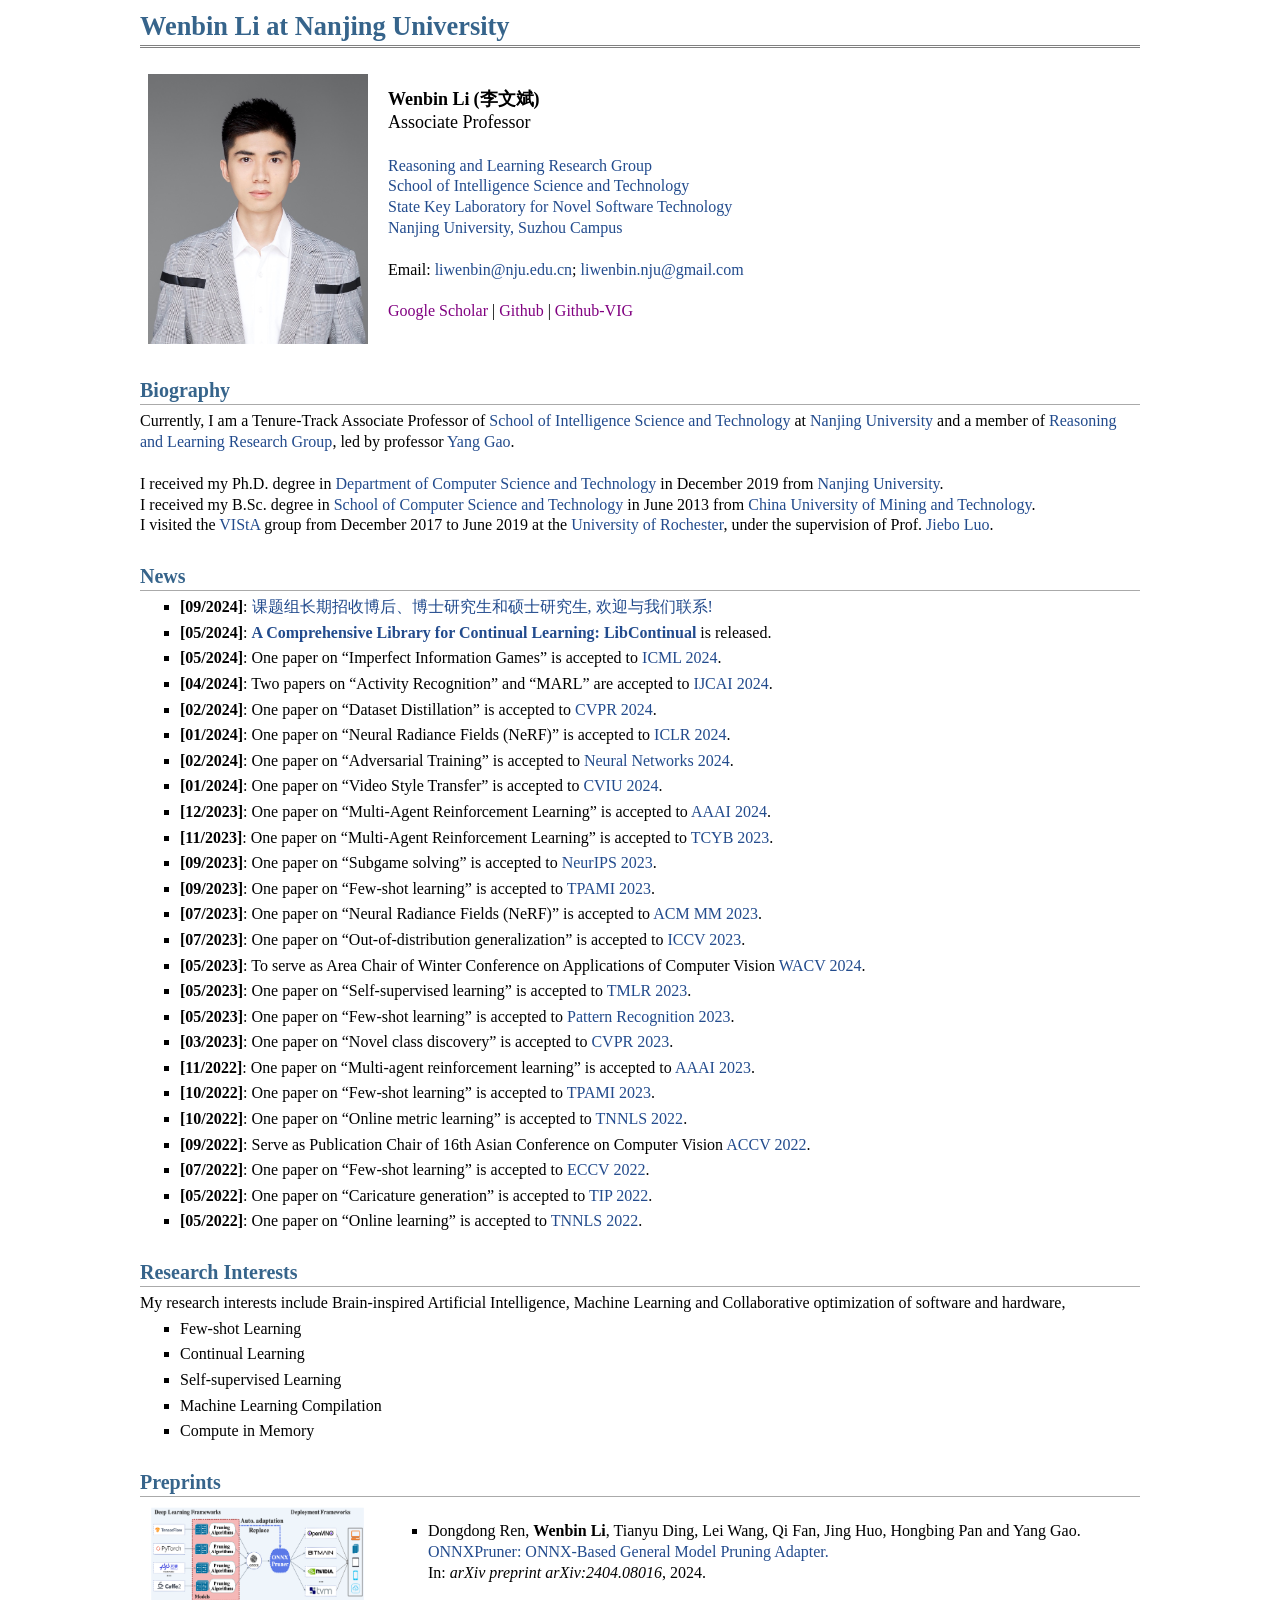
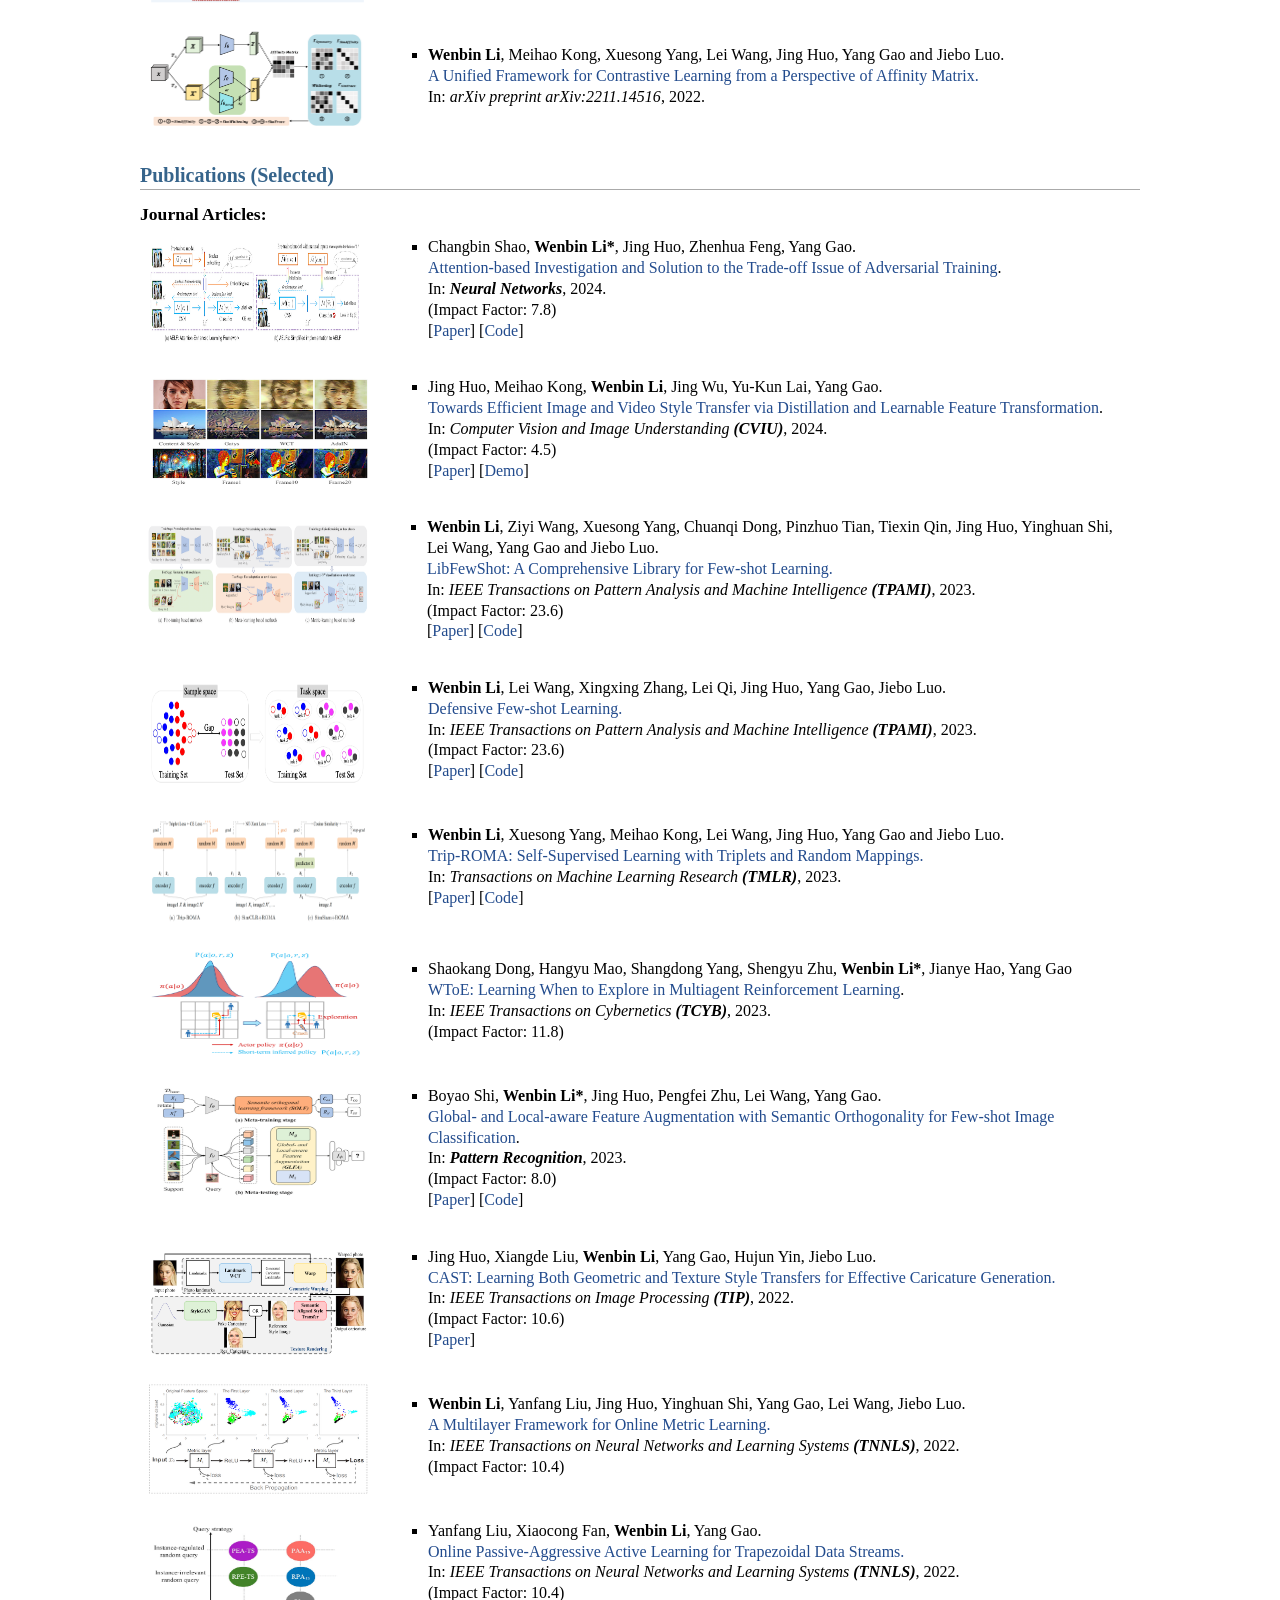
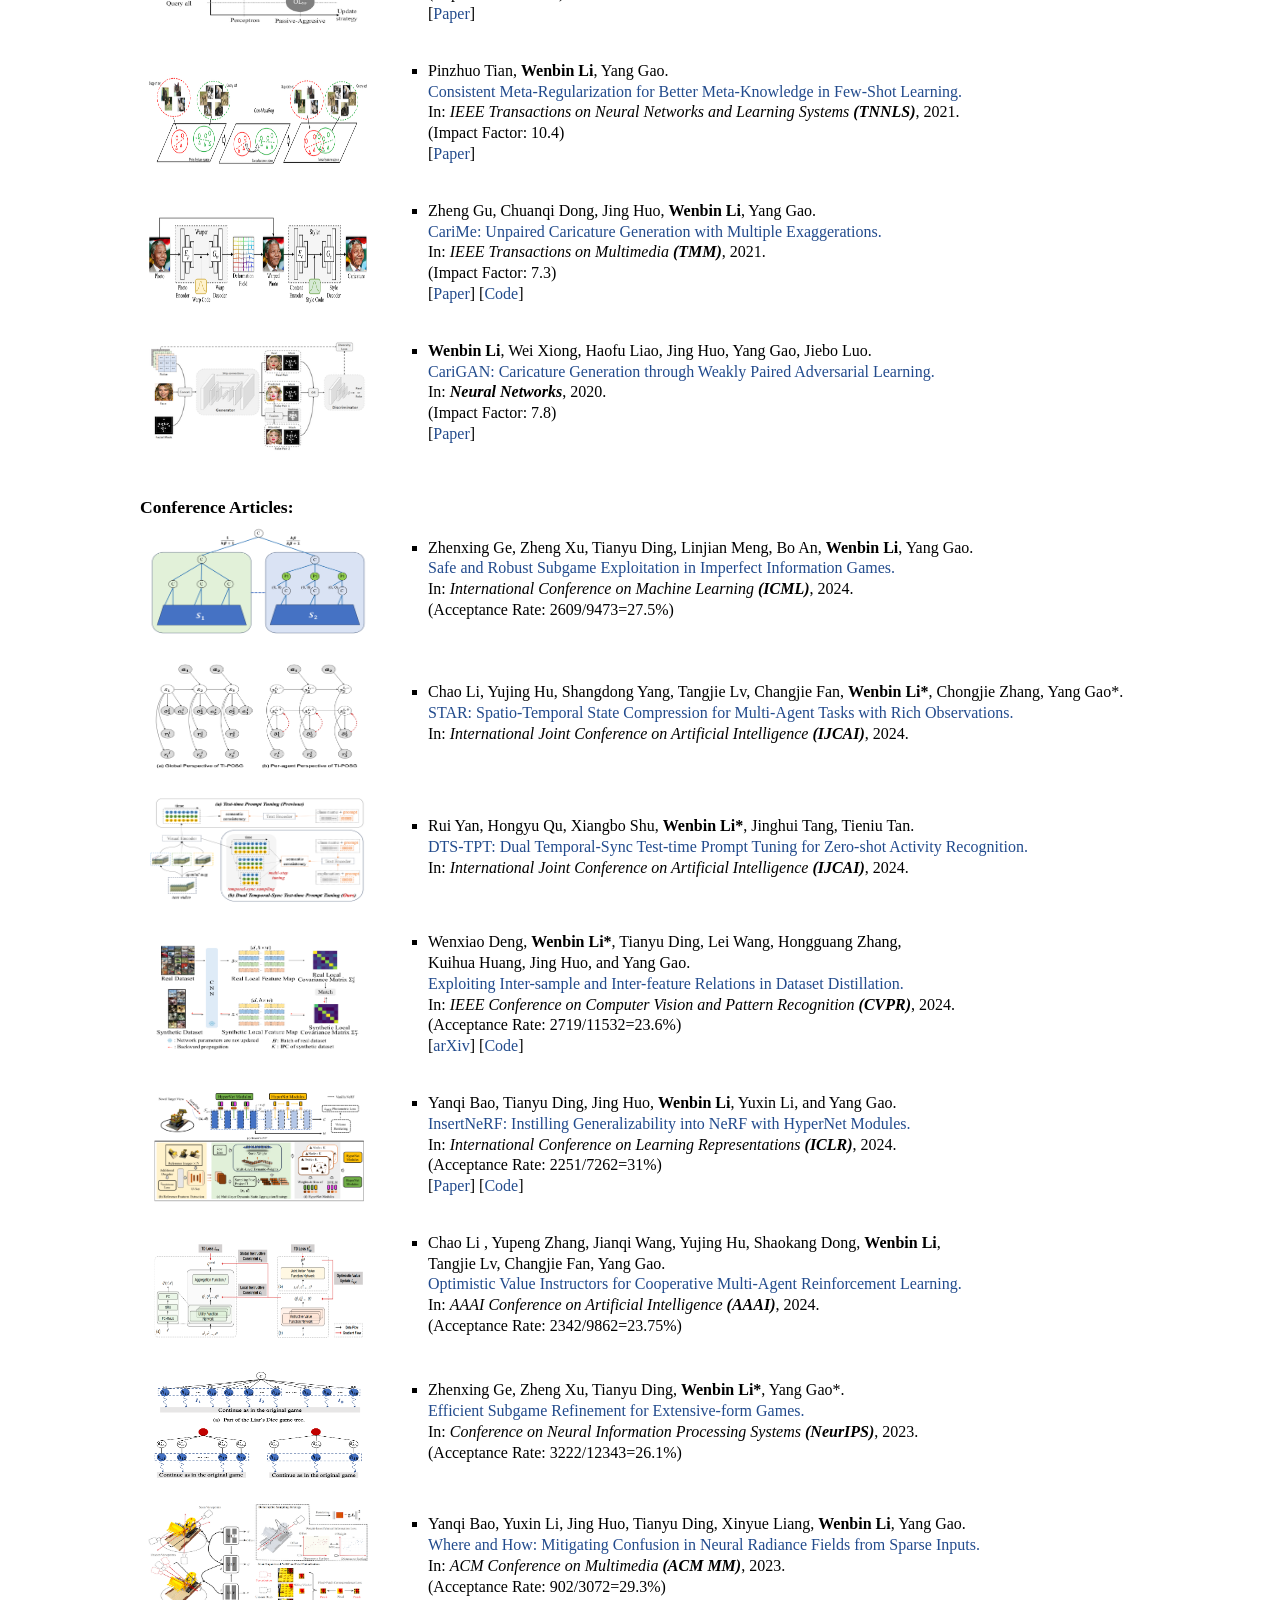
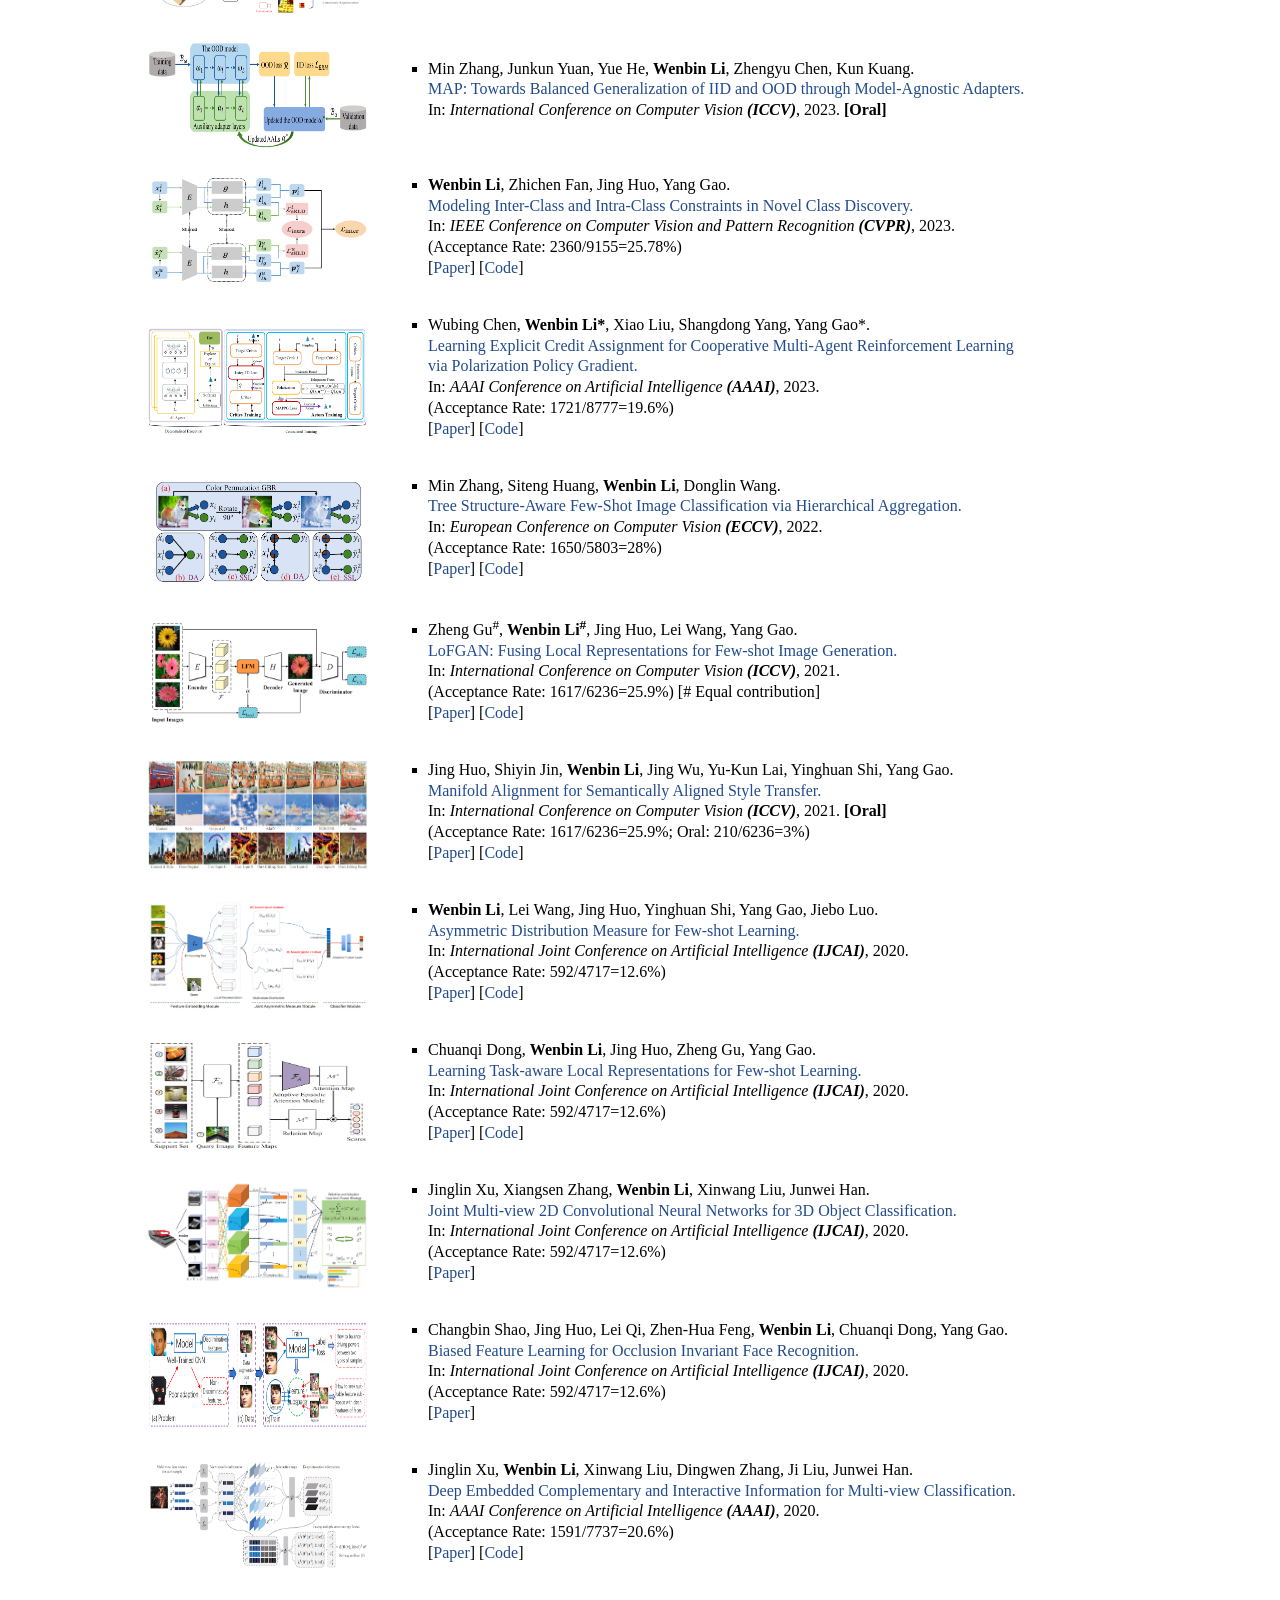
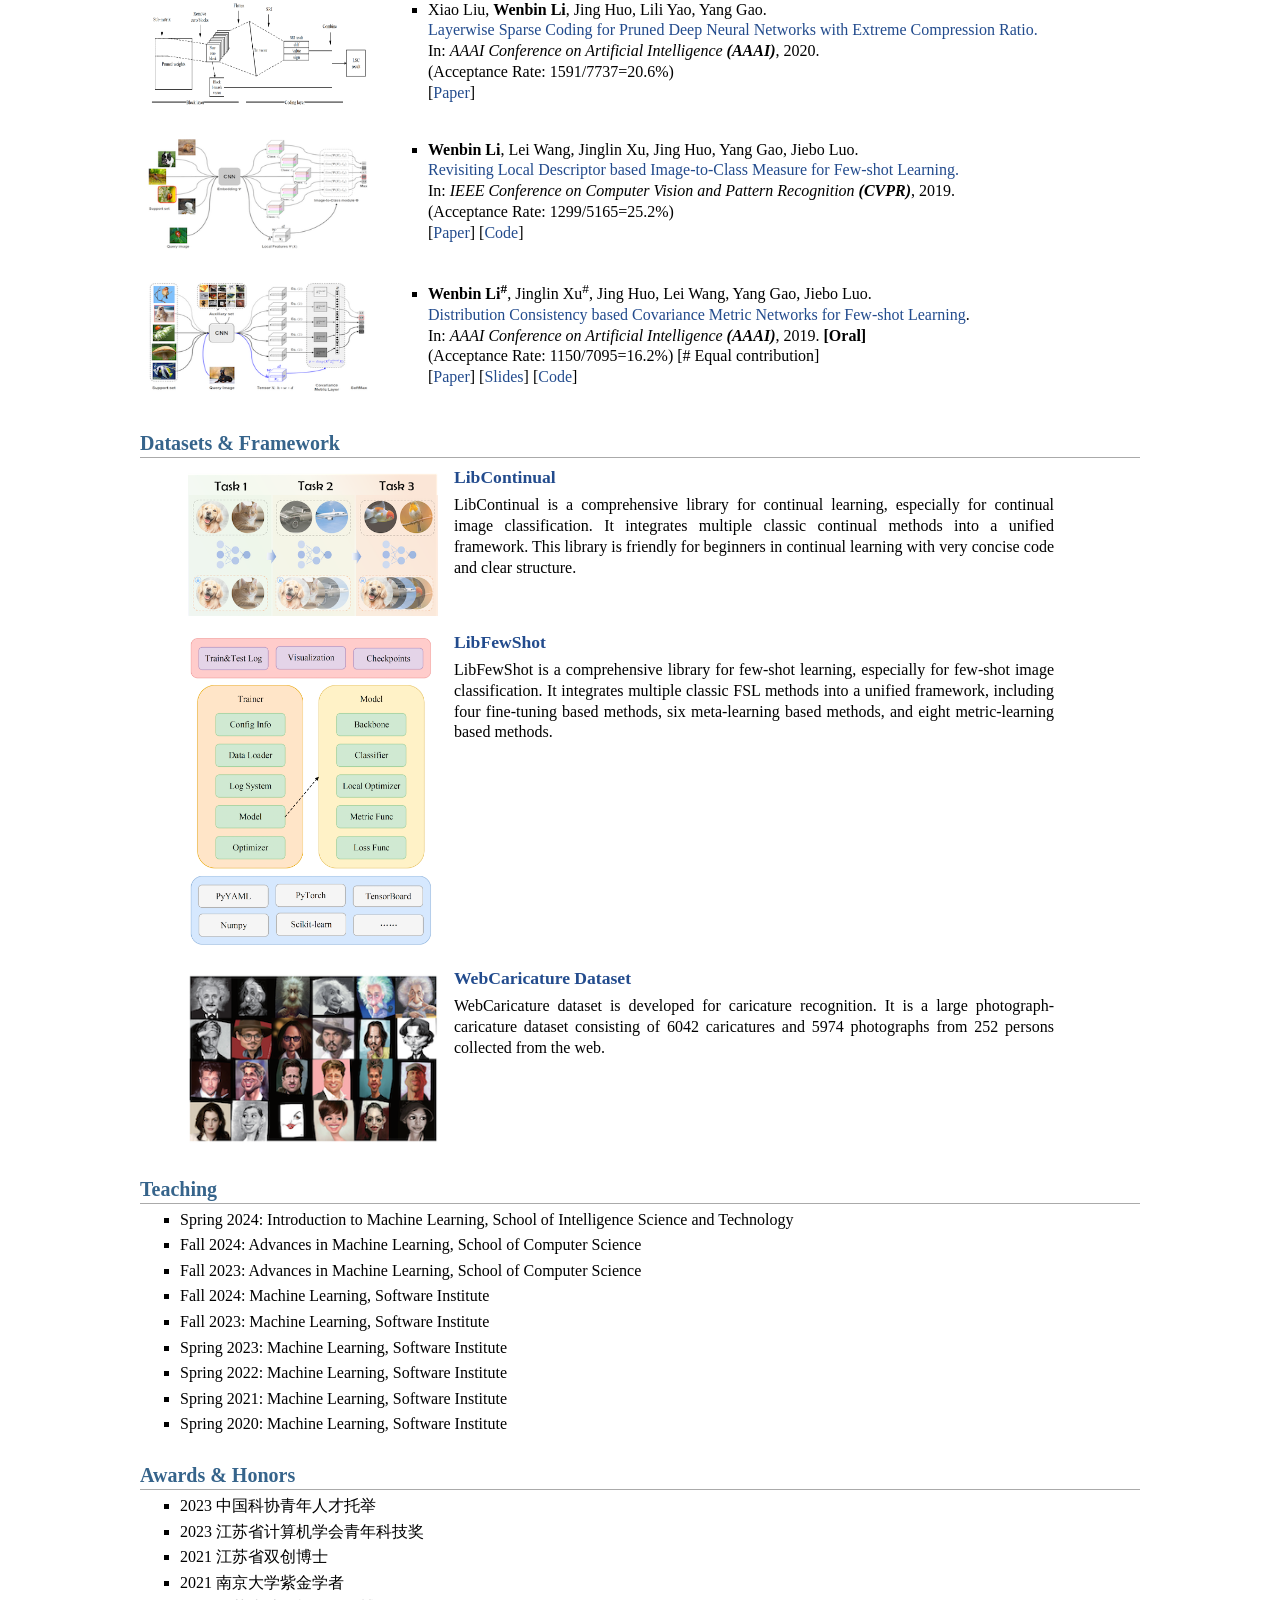
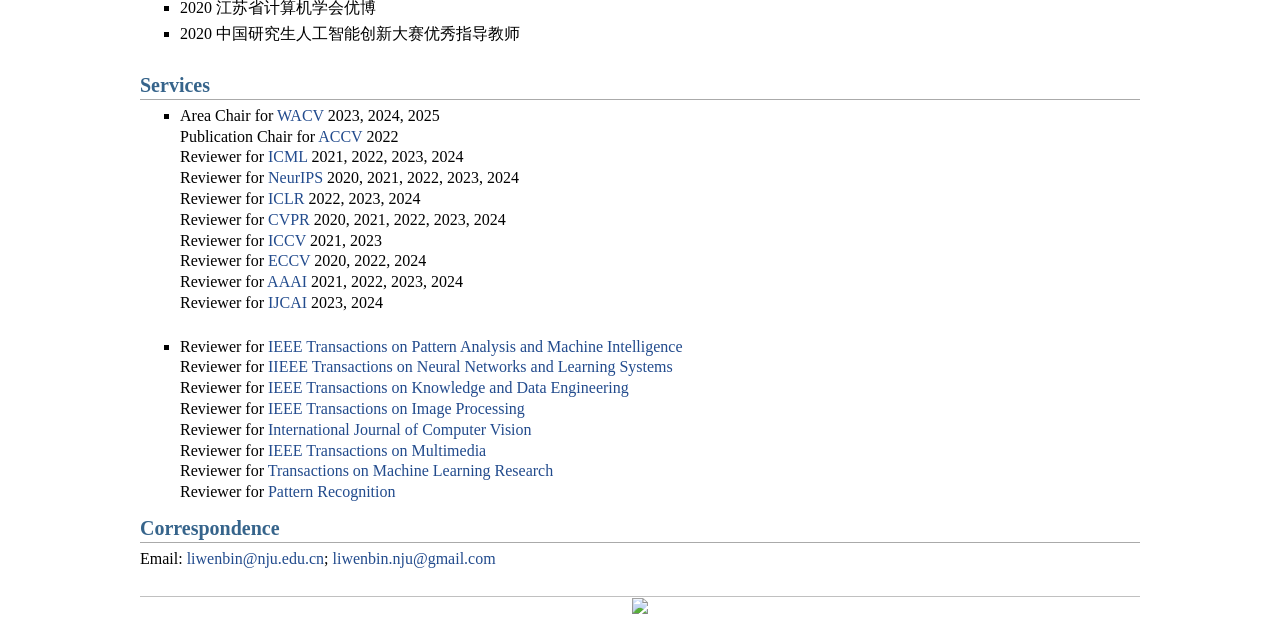
==== commit 4bba6a2c: "Update index.htm" ====
--- a/index.htm
+++ b/index.htm
@@ -13,7 +13,7 @@
 <h1>Wenbin Li at Nanjing University</h1>
 </div>
 <table class="imgtable"><tbody><tr><td>
-<a href="lwb4.jpg"><img src="./Paper/lwb.jpg" alt="lwb.jpg" width="220px" height="270px"></a>&nbsp;</td>
+<a href="lwb4.jpg"><img src="./Paper/lwb.jpg" alt="lwb" width="220px" height="270px"></a>&nbsp;</td>
 <td align="left"><p><b><font size="+1" face="Times New Roman">Wenbin Li</font> <font size="+1" face="华文楷体">(李文斌)</font></b><br>
 <font size="+1" face="Times New Roman">Associate Professor</font> <br><br>
 <a href="https://cs.nju.edu.cn/rl/index_eng.htm">Reasoning and Learning Research Group</a><br>
@@ -584,7 +584,7 @@
 
 
 <table class="imgtable"><tbody><tr><td>
-<img src="./Paper/ADM.bmp" alt="WSFG" width="220px" height="110px">&nbsp;</td>
+<img src="./Paper/ADM.png" alt="WSFG" width="220px" height="110px">&nbsp;</td>
 <td align="left"><ul>
 <li><p><font face="Times New Roman"><b>Wenbin Li</b>, Lei Wang, Jing Huo, Yinghuan Shi, Yang Gao, Jiebo Luo.<br>
  <a href="https://www.ijcai.org/Proceedings/2020/0409.pdf">Asymmetric Distribution Measure for Few-shot Learning.</a><br>
@@ -599,7 +599,7 @@
 
 
 <table class="imgtable"><tbody><tr><td>
-<img src="./Paper/ATL.bmp" alt="WSFG" width="220px" height="110px">&nbsp;</td>
+<img src="./Paper/ATL.png" alt="WSFG" width="220px" height="110px">&nbsp;</td>
 <td align="left"><ul>
 <li><p><font face="Times New Roman">Chuanqi Dong, <b>Wenbin Li</b>, Jing Huo, Zheng Gu, Yang Gao.<br>
  <a href="https://www.ijcai.org/Proceedings/2020/0100.pdf">Learning Task-aware Local Representations for Few-shot Learning.</a><br> 
@@ -614,7 +614,7 @@
 
 
 <table class="imgtable"><tbody><tr><td>
-<img src="./Paper/MVCNN.bmp" alt="WSFG" width="220px" height="110px">&nbsp;</td>
+<img src="./Paper/MVCNN.png" alt="WSFG" width="220px" height="110px">&nbsp;</td>
 <td align="left"><ul>
 <li><p><font face="Times New Roman">Jinglin Xu, Xiangsen Zhang, <b>Wenbin Li</b>, Xinwang Liu, Junwei Han.<br>
  <a href="https://www.ijcai.org/Proceedings/2020/0443.pdf">Joint Multi-view 2D Convolutional Neural Networks for 3D Object Classification.</a><br>
@@ -645,7 +645,7 @@
 
 
 <table class="imgtable"><tbody><tr><td>
-<img src="./Paper/MvNN.bmp" alt="WSFG" width="220px" height="110px">&nbsp;</td>
+<img src="./Paper/MvNN.png" alt="WSFG" width="220px" height="110px">&nbsp;</td>
 <td align="left"><ul>
 <li><p><font face="Times New Roman">Jinglin Xu, <b>Wenbin Li</b>, Xinwang Liu, Dingwen Zhang, Ji Liu, Junwei Han. <br>
 <a href="https://ojs.aaai.org/index.php/AAAI/article/view/6122">Deep Embedded Complementary and Interactive Information
